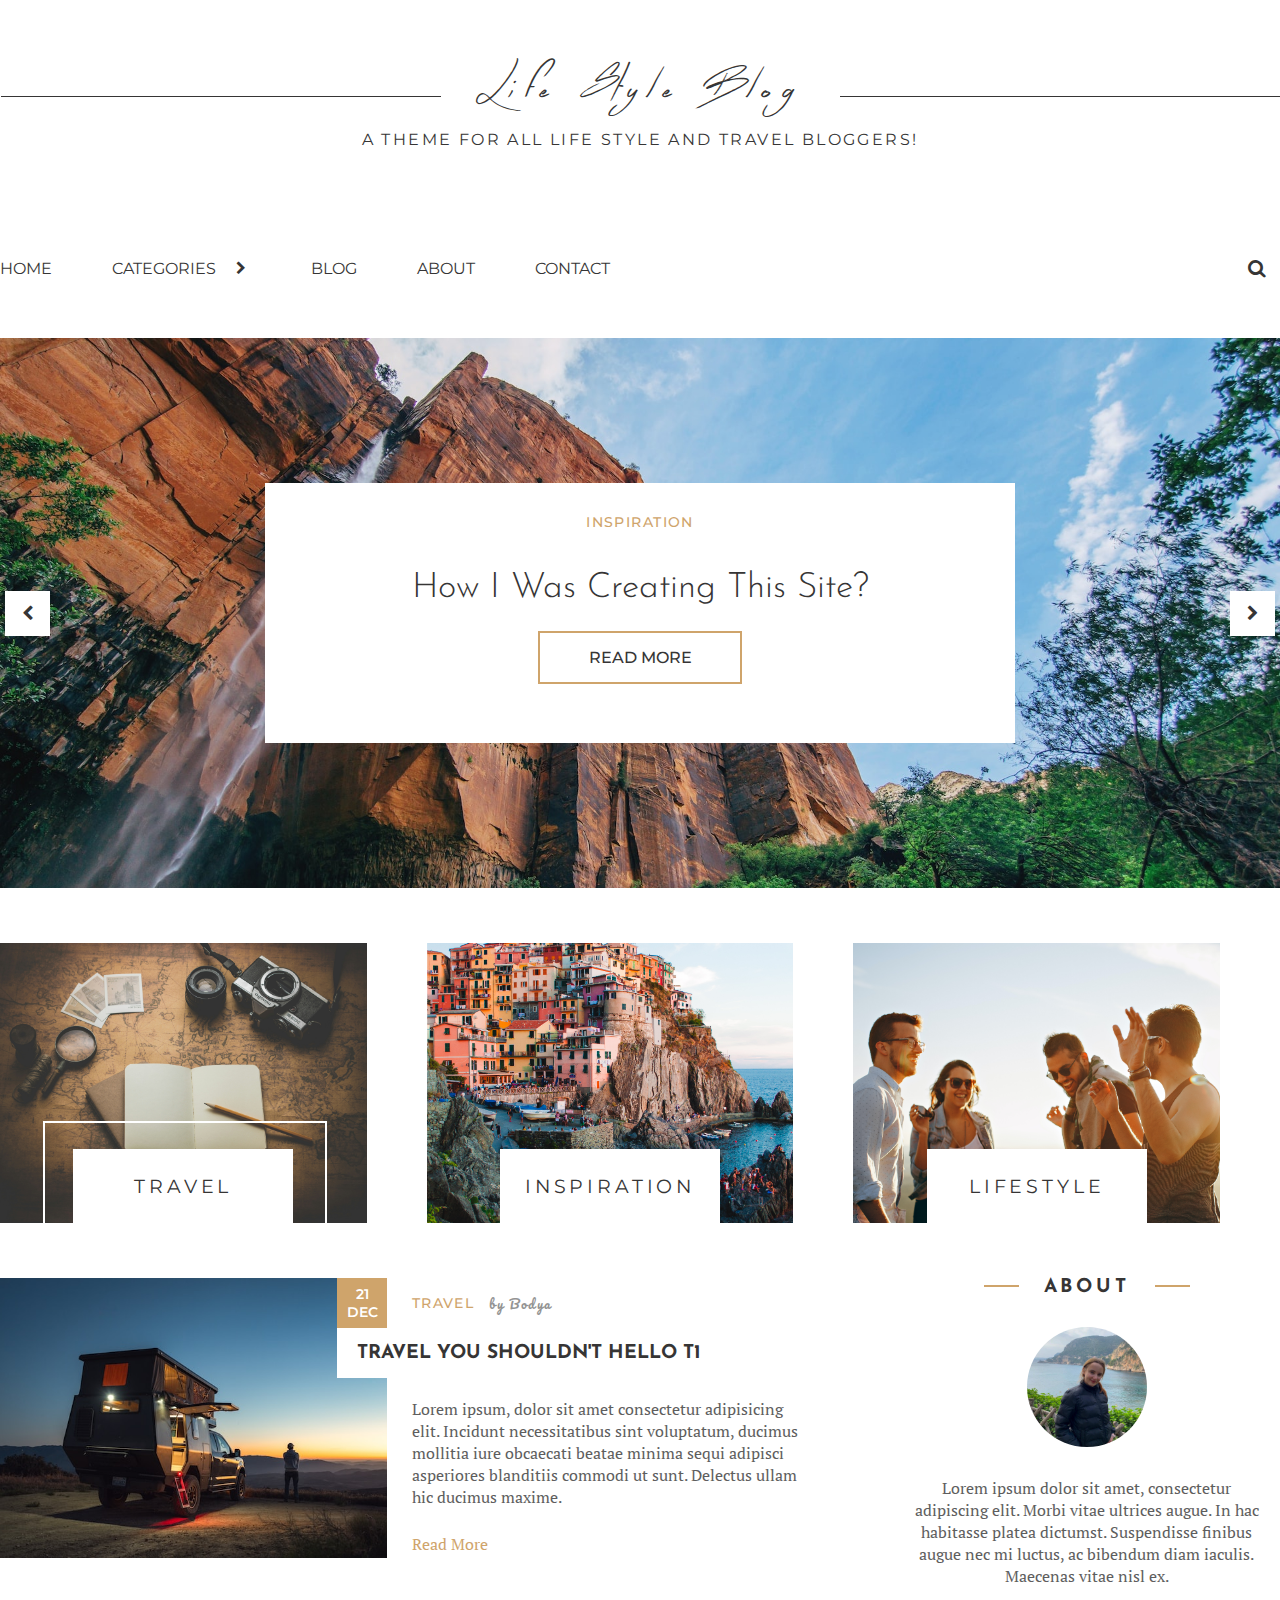
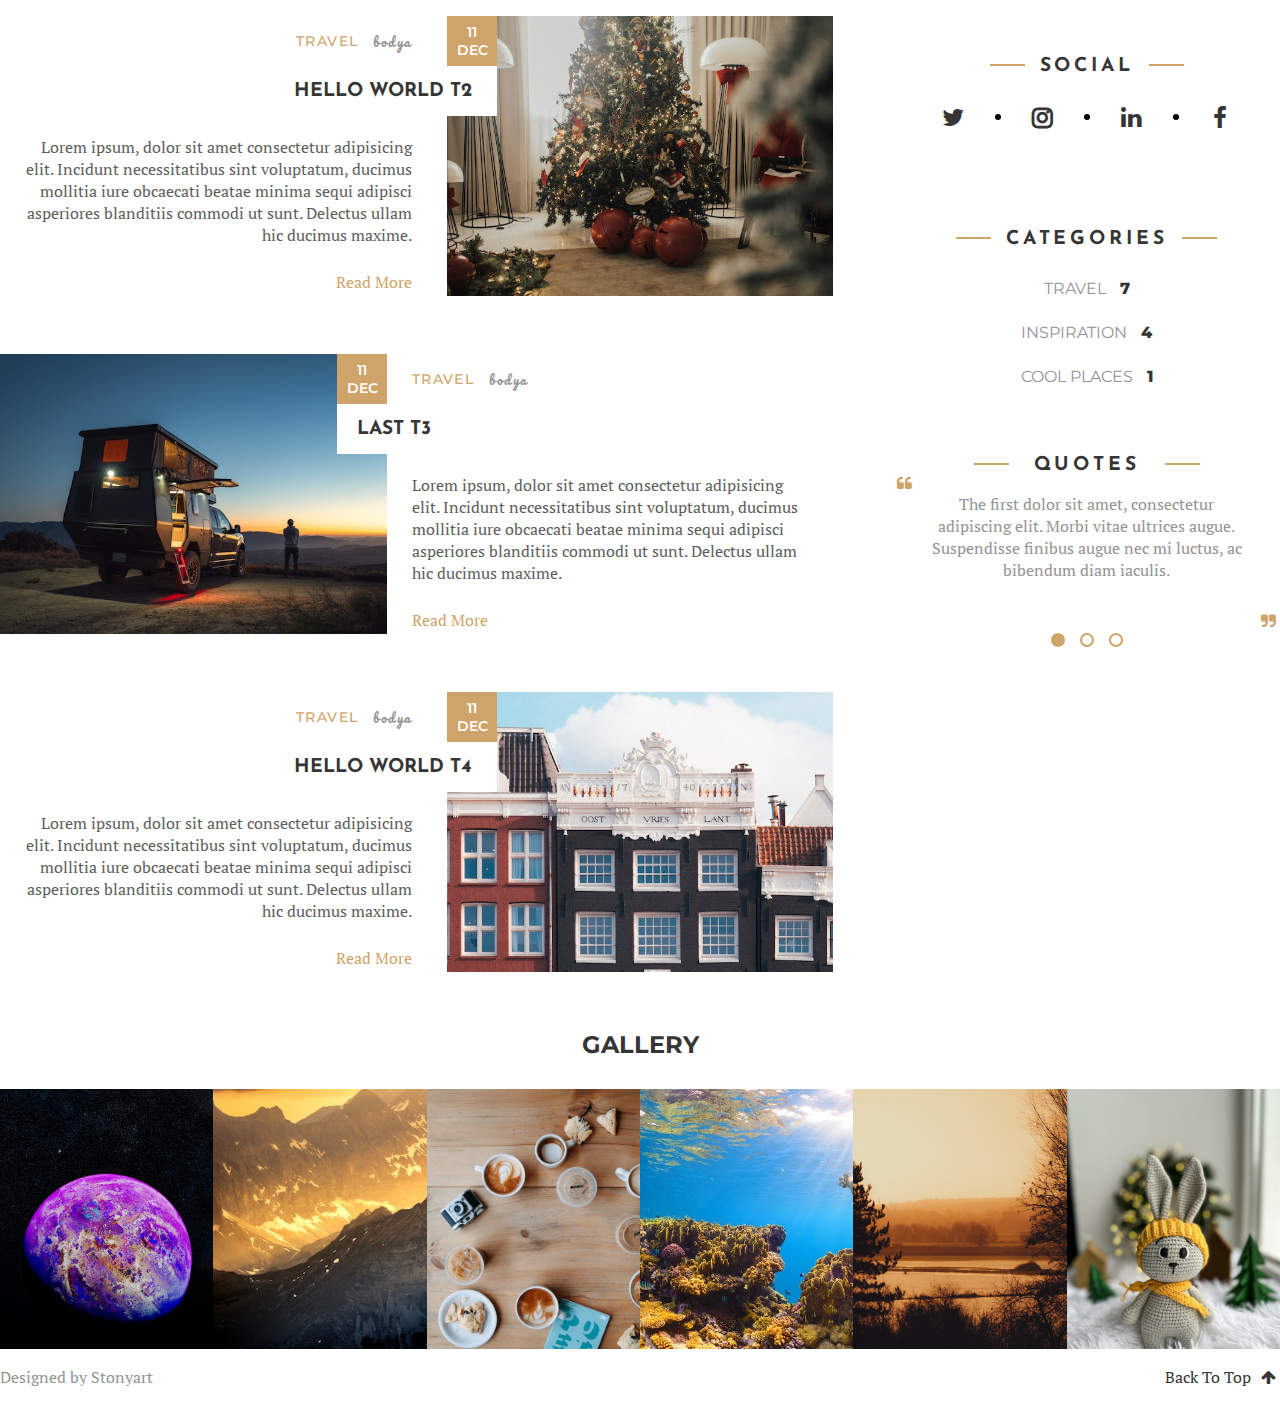
==== index.html @ efa5b069 "added pages" ====
<!DOCTYPE html>
<html lang="en" id="top">
<head>
    <meta charset="UTF-8">
    <meta name="viewport" content="width=device-width, initial-scale=1.0">
    <title>Home</title>
    <link rel="preconnect" href="https://fonts.googleapis.com">
    <link rel="preconnect" href="https://fonts.gstatic.com" crossorigin>
    <link href="https://fonts.googleapis.com/css2?family=Josefin+Sans&family=Montserrat:wght@500;600&family=PT+Serif&family=Pacifico&display=swap" rel="stylesheet">
    <link rel="stylesheet" href="./styles/fontello.css">
    <link rel="stylesheet" href="./styles/normalize.css">
    <link rel="stylesheet" href="./styles/elements/header.css">
    <link rel="stylesheet" href="./styles/elements/footer.css">
    <link rel="stylesheet" href="./styles/pages/home.css">
</head>
<body>
    <header class="header">
        <div class="categories_click-field" id="categories_click-field"></div>
        <div class="container">
            <h1 class="page-title" id="page-title"></h1>
            <span class="sub_title" id="sub_title"></span>
            <nav class="nav" id="nav">
                <div class="icon_search icon-search" id="icon_search"></div>
                <div class="search_wrapper" id="search_wrapper">
                    <div class="search_head">
                        <div class="icon_search icon-search"></div>
                        <input autocomplete="off" id="search_input" type="text" class="search_input">
                    </div>
                    <ul class="search_block" id="search_block"></ul>
                </div>
            </nav>
        </div>
    </header>
    <main class="main">
        <div class="container">
            <div class="slider">
                <div class="slider_wrapper">
                    <div class="slider_blur"></div>
                    <div class="slider_blur"></div>
                    <div id="slider_left-arrow" class="slider_left-arrow icon-left-open"></div>
                    <div id="slider_right-arrow" class="slider_right-arrow icon-right-open"></div>
                    <div class="slider_block-wrapper" id="slider_block-wrapper"></div>
                    <ul class="slider_list" id="slider_list"></ul>
                </div>
            </div>
            <ul class="categories_wrapper" id="categories_wrapper"></ul>
            <div class="content_wrapper">
                <ul class="posts" id="posts"></ul>
                <div class="side_block">
                    <div class="side_item">
                        <h2 class="side_title">
                            about
                        </h2>
                        <div class="side_about-image"></div>
                        <p class="side_about-text">
                            Lorem ipsum dolor sit amet, 
                            consectetur adipiscing elit. 
                            Morbi vitae ultrices augue. 
                            In hac habitasse platea 
                            dictumst. Suspendisse finibus 
                            augue nec mi luctus, ac 
                            bibendum diam iaculis. 
                            Maecenas vitae nisl ex.
                        </p>
                    </div>
                    <div class="side_item">
                        <h2 class="side_title">Social</h2>
                        <ul class="social_list">
                            <li class="social_list-item">
                                <a class="icon-twitter" href="#"></a>
                            </li>
                            <li class="social_list-item">
                                <a class="icon-instagram" href="#"></a>
                            </li>
                            <li class="social_list-item">
                                <a class="icon-linkedin" href="#"></a>
                            </li>
                            <li  class="social_list-item">
                                <a class="icon-facebook" href="#"></a>
                            </li>
                        </ul>
                    </div>
                    <div class="side_item">
                        <h2 class="side_title">Categories</h2>
                        <ul class="categories_list" id="categories_list"></ul>
                    </div>
                    <div class="side_item" id="side_item-quote">
                        <h2 class="side_title">
                            Quotes
                        </h2>
                        <div class="side_quote-icon icon-quote-left"></div>
                        <div class="quote_wrapper">
                            <ul class="quote_list" id="quote_list"></ul>
                        </div>
                        <div class="side_quote-icon icon-quote-right"></div>
                        <ul class="side_quote-list" id="side_quote-list"></ul>
                    </div>
                </div>
            </div>
        </div>
        <h2 class="gallery_title">Gallery</h2>
        <ul class="gallery" id="gallery"></ul>
    </main>
    <footer class="footer">
        <div class="copyright">Designed by Stonyart</div>
        <a href="#top" class="scroll_up">
            Back to top 
            <div class="icon-up-big"></div>
        </a>
    </footer>
    <script src="content/posts.js"></script>
    <script src="content/configuration.js"></script>
    <script src="scripts/elements/header.js"></script>
    <script src="scripts/elements/categories.js"></script>
    <script src="scripts/pages/home.js"></script>
</body>
</html>
---- styles/fontello.css ----
@font-face {
  font-family: 'fontello';
  src: url('../fonts/font/fontello.eot?80288224');
  src: url('../fonts/font/fontello.eot?80288224#iefix') format('embedded-opentype'),
       url('../fonts/font/fontello.woff2?80288224') format('woff2'),
       url('../fonts/font/fontello.woff?80288224') format('woff'),
       url('../fonts/font/fontello.ttf?80288224') format('truetype'),
       url('../fonts/font/fontello.svg?80288224#fontello') format('svg');
  font-weight: normal;
  font-style: normal;
}

[class^="icon-"]:before, [class*=" icon-"]:before {
  font-family: "fontello";
  font-style: normal;
  font-weight: normal;
  display: inline-block;
  text-decoration: inherit;
  width: 1em;
  margin-right: .2em;
  text-align: center;
  font-variant: normal;
  text-transform: none;
  line-height: 1em;
  margin-left: .2em;
  -webkit-font-smoothing: antialiased;
  -moz-osx-font-smoothing: grayscale;
}

.icon-search:before { 
  content: '\e800'; 
  color: var(--main-color);
  font-size: 1.2rem;
} 

.icon-left-open:before { 
  content: '\e801'; 
  display: block;
} 

.icon-right-open:before { 
  content: '\e802'; 
  display: block;
} 

.icon-up-big:before { 
  content: '\e803'; 
  font-weight: 300;
  margin-left: 10px;
  color: var(--main-color);
} 

.icon-twitter:before, 
.icon-instagram:before,
.icon-facebook:before,
.icon-linkedin:before {
  font-size: 1.5rem;
  color: var(--main-color);
}

.icon-twitter:before { 
  content: '\f099'; 
} 

.icon-instagram:before { 
  content: '\f16d'; 
  font-weight: 800;
} 

.icon-facebook:before { 
  content: '\f09a'; 
} 

.icon-linkedin:before { 
  content: '\f0e1'; 
} 

.icon-quote-left:before { 
  content: '\f10d'; 
} 

.icon-quote-right:before { 
  content: '\f10e'; 
  float: inline-end;
}
---- styles/elements/header.css ----
@font-face {
    font-family: 'Early-bird';
    src: url(./../../fonts/early_bird.otf);
}

.header {
    margin-top: 55px;
}

.page-title {
    font-family: var(--head-font);
    font-weight: 200;
    font-size: 48px;
    text-align: center;
    letter-spacing: .2em;
    width: 100%;
}

.page-title::after, .page-title::before {
    content: '';
    max-width: 440px;
    width: 100%;
    height: 1px;
    background-color: var(--main-color);
    display: inline-block;
    margin-top: 15px;
}

.page-title::after {
    margin-left: 35px;
}

.page-title::before {
    margin-right: 35px;
}

.sub_title {
    display: block;
    font-family: var(--main-font);
    text-align: center;
    text-transform: uppercase;
    letter-spacing: .15em;
    margin: 20px auto;
}

.nav {
    display: flex;
    width: 100%;
    justify-content: space-between;
    margin-top: 100px;
    position: relative;
}

.nav_list {
    display: flex;
    max-width: 620px;
    width: 100%;
    color: var(--main-color);
    text-transform: uppercase;
    font-family: 'Montserrat', sans-serif;
    margin-left: -30px;
}

.nav_item {
    display: flex;
    align-items: center;
}

.nav_item a, .nav_item:nth-child(2) {
    padding: 10px 30px;
}

.nav_item:hover {
    cursor: pointer;
}

.icon_search {
    cursor: pointer;
    display: flex;
    align-items: center;
    font-size: 1.2rem;
    padding: 0 10px;
}

.nav {
    position: relative;
}

.nav_item {
    user-select: none;
}

.nav_categories-list {
    position: absolute;
    z-index: 1000;
    background-color: white;
    padding: 15px 0;
    text-align: center;
    top: 40px;
    left: 105px;
    -webkit-box-shadow: 0px 0px 8px 0px rgba(0,0,0,0.75);
    -moz-box-shadow: 0px 0px 8px 0px rgba(0,0,0,0.75);
    box-shadow: 0px 0px 8px 0px rgba(0,0,0,0.75);
    border-radius: 4px;
    display: none;
}

.nav_categories-list.active {
    display: block;
}

#categories_icon-right-open {
    transition: .3s;
    font-weight: 300;
    color: var(--main-color);
    font-size: .9rem;
}

#categories_icon-right-open.active {
    transform: rotate(90deg);
}

.categories_item {
    cursor: pointer;
    display: block;
    font-size: .95rem;
    transition: .3s;
}

.categories_item:hover {
    background-color: var(--gold-color);
}

.categories_item-link {
    padding: 15px 20px !important;
    display: block;
}

.categories_item:hover .categories_item-link {
    color: #fff;
}

#categories_link {
    display: flex;
    align-items: center;
}

#categories_link .icon-right-open {
    margin-left: 15px;
    display: block;
}

.categories_click-field {
    width: 100vw;
    height: 100vh;
    position: fixed;
    background-color: aliceblue;
    z-index: 1000;
    top: 0;
    left: 0;
    opacity: 0;
    display: none;
}

.categories_click-field.active {
    display: block;
}

.search_head {
    display: flex;
    width: 100%;
    justify-content: end;
    height: 39px;
    padding-bottom: 2px;
}

.search_input {
    margin: 0;
    padding: 0;
    border: 0;
    width: 0;
    border-radius: 4px;
    outline: none;
    font-size: 1.2rem;
    color: var(--main-color);
    font-size: 1rem;
    font-family: var(--main-font);
    transition: .5s ease;
}

.search_input {
    width: 100%;
}

.search_wrapper {
    position: absolute;
    top: 0;
    right: 0;
    z-index: 1000;
    width: 620px;
    background-color: #fff;
    box-shadow: 0 2px 4px rgba(0, 0, 0, 0.3);
    border-radius: 4px;
    display: none;
}

.search_wrapper.active {
    display: block;
}

.search_head {
    border-bottom: 1px solid var(--grey-color);
}

.search_block {
    background-color: #fff;
    width: 100%;
} 

.search_block.active {
    padding: 10px 40px;
    font-family: var(--main-font);
}

.search_header {
    display: flex;
    align-items: center;
    justify-content: space-between;
}

.search_header-wrapper {
    display: flex;
    align-items: center;
}

.search_author {
    font-size: .8rem;
    font-family: var(--pacifico-font);
    text-transform: none;
    color: var(--grey-color);
    margin-left: 15px;
}

.search_item {
    padding: 15px 40px 20px 40px;
    cursor: pointer;
    transition: .5s;
}

.search_item:hover {
    background-color: var(--gold-color);
}

.search_item:hover .search_category, 
.search_item:hover .search_data {
    color: #fff;
}

.search_category {
    text-transform: uppercase;
    color: var(--gold-color);
    font-family: var(--main-font);
    font-size: .9rem;
    transition: .5s;
} 

.search_title {
    display: flex;
    align-items: center;
    font-family: var(--josefin-font);
    text-transform: uppercase;
    font-size: 1.2rem;
    margin-top: 15px;
    padding: 0;
}

.search_data {
    color: var(--gold-color);
    font-family: var(--main-font);
    transition: .5s;
}
---- styles/elements/footer.css ----
.footer {
    max-width: 1280px;
    width: 100%;
    display: flex;
    justify-content: space-between;
    height: 55px;
    margin: 0 auto;
    align-items: center;
    font-weight: 500;
    color: var(--grey-color);
    font-family: var(--serif-font);
}

.scroll_up {
    text-transform: capitalize;
    user-select: none;
    cursor: pointer;
    display: flex;
}
---- styles/pages/home.css ----
.slider {
    margin-top: 50px;
    position: relative;
}

.slider_wrapper {
    height: 550px;
    position: relative;
}

.slider_left-arrow, .slider_right-arrow {
    display: flex;
    width: 45px;
    height: 45px;
    background-color: white;
    position: absolute;
    z-index: 100;
    justify-content: center;
    align-items: center;
    top: calc(50% - 22.5px);
    cursor: pointer;
}

.slider_left-arrow {
    left: calc((100vw - 1280px) / -2 + 5px);
}

.slider_right-arrow {
    right: calc((100vw - 1280px) / -2 + 5px)
}

.slider_block {
    max-width: 750px;
    width: 100%;
    height: 260px;
    position: absolute;
    z-index: 3;
    background-color: var(--white-color);
    top: calc(50% - 130px);
    left: calc(50% - 375px);
}

.slider_block-head {
    display: block;
    text-align: center;
    margin-top: 30px;
    font-family: var(--main-font);
    text-transform: uppercase;
    letter-spacing: .1em;
    font-size: .9rem;
    color: var(--gold-color);
    font-weight: 500;
}

.slider_block-text {
    font-family: var(--josefin-font);
    font-size: 2.2rem;
    max-width: 500px;
    text-align: center;
    margin: 40px auto 0;
    display: block;
    font-weight: 300;
    text-transform: capitalize;
}

.slider_block-read {
    display: block;
    padding: 15px 0;
    border: 2px solid var(--gold-color);
    max-width: 200px;
    text-align: center;
    text-transform: uppercase;
    font-family: var(--main-font);
    font-weight: 500;
    margin: 25px auto;
    transition: .3s;
    user-select: none;
}

.slider_block-read:hover {
    background-color: var(--gold-color);
    color: var(--white-color);
}

.slider_list {
    display: flex;
    position: absolute;
    top: 0;
    left: 0;
    transform-style: inherit;
}

.slider_item {
    width: 1280px;
    height: 550px;
    background-size: cover;
    background-position: center;
    background-repeat: no-repeat; 
    transition: background-image 1s ease;
    object-fit: cover; 
}

.categories_wrapper {
    width: 100%;
    display: flex;
    justify-content: space-between;
    margin-top: 55px;
    margin-left: -30px;
}

.categories_block {
    width: 100%;
    margin: 0 30px;
    display: block;
    height: 280px;
    background-size: cover;
    background-position: center;
    position: relative;
}

.categories_hover {
    height: 100px;
    width: 280px;
    border: 2px solid var(--white-color);
    position: absolute;
    bottom: -2px;
    left: calc(50% - 140px);
    opacity: 0;
    transition: .4s;
}

.categories_block.active .categories_hover {
    opacity: 1;
}

.categories_block:hover {
    cursor: pointer;
}

.categories_block:hover .categories_hover {
    opacity: 1;
}

.categories_text {
    display: flex;
    padding: 25px 0;
    width: 220px;
    justify-content: center;
    background-color: var(--white-color);
    position: absolute;
    bottom: 0;
    left: calc(50% - 110px);
    font-size: 1.2rem;
    font-family: var(--main-font);
    text-transform: uppercase;
    letter-spacing: .2em;
    user-select: none;
}

.content_wrapper {
    display: flex;
    justify-content: space-between;
}

.posts {
    max-width: 833.34px;
    width: 100%;;
}

.side_block {
    max-width: 386.67px;
    width: 100%;
}

.side_block {
    margin-top: 55px;
}

.side_item {
    padding-bottom: 70px;
}

.side_title {
    font-family: var(--josefin-font);
    text-transform: uppercase;
    font-size: 1.2rem;
    text-align: center;
    letter-spacing: .2em;
    width: 100%;
}

.side_title::after, .side_title::before {
    content: '';
    max-width: 35px;
    width: 100%;
    height: 2px;
    background-color: var(--gold-color);
    display: inline-block; 
    margin-bottom: 5px;
}

.side_title::after {
    margin-left: 15px;
}

.side_title::before {
    margin-right: 15px;
}

.side_about-image {
    width: 120px;
    height: 120px;
    display: block;
    margin: 30px auto;
    border-radius: 50%;
    background-image: url(./../../content/images/about-portret.jpg);
    background-size: cover;
}

.side_about-text {
    max-width: 350px;
    text-align: center;
    margin: 0 auto;
    margin-top: 20px;
    color: var(--grey-dark-color);
    font-family: var(--serif-font);
}

.social_list {
    display: flex;
    max-width: 300px;
    justify-content: space-between;
    align-self: center;
    margin: 30px auto;
    align-items: center;
}

.social_list-item {
    border-radius: 20%;
    display: block;
    align-items: center;
}

.social-icon {
    max-width: 25px;
    max-height: 25px;
}

.social_list-item a {
    height: 100%;
}

.social_list-item::after {
    content: '';
    display: inline-block;
    width: 6px;
    height: 6px;
    background-color: black;
    border-radius: 50%;
    margin-bottom: 6px;
    margin-left: 21px;
}

.social_list-item:last-child::after {
    content: '';
    display: none;
}

.categories_list {
    margin-top: 30px;
    text-align: center;
}

.categories_list-item {
    font-family: var(--main-font);
    margin-top: 25px;
    user-select: none;
}

.categories_list-link {
    color: var(--grey-color);
    text-transform: uppercase;
}

.categories_count {
    color: var(--main-color);
    font-weight: 800;
    margin-left: 10px;
}

.quote_wrapper {
    position: relative;
    width: 100%;
    height: 120px;
    max-width: 310px;
    margin: 0 auto;
    overflow: hidden;
}

.quote_list {
    display: flex;
    position: absolute;
    top: 0;
    left: 0;
    transition: .4s;
}

.quote_list-item {
    width: 310px;
    text-align: center;
    font-family: var(--serif-font);
    color: var(--grey-color);
}

.side_quote-icon {
    color: var(--gold-color);
}

.side_quote-list {
    display: flex;
    margin-top: 20px;
    margin: 20px auto 0;
    justify-content: center;
    width: 100%;
}

.side_quote-item {
    width: 10px;
    height: 10px;
    border-radius: 50%;
    border: 2px solid var(--gold-color);
    transition: .3s;
    margin-left: 15px;
}

.side_quote-item:first-child {
    margin-left: 0;
}

.side_quote-item:hover {
    background-color: var(--gold-color);
    cursor: pointer;
}

.quote_active {
    background-color: var(--gold-color);
}

.gallery_title {
    font-family: var(--main-font);
    color: var(--main-color);
    text-align: center;
    font-size: 1.5rem;
    text-transform: uppercase;
    margin-top: 55px;
}

.gallery {
    margin-top: 30px;
    width: 100vw;
    height: 260px;
    background-color: black;
    display: flex;
    justify-content: space-between;
}

.gallery_item {
    width: 100%;
    background-size: cover;
}

.post {
    max-width: 100%;
    display: flex;
    margin-top: 55px;
}

.post_img {
    height: 280px;
    width: 100%;
    max-width: 386.67px;
    background-size: cover;
    background-position: center;
    margin-right: 25px;
}

.post_data {
    width: 30px;
    height: 50px;
    background-color: var(--gold-color);
    color: var(--white-color);
    font-family: var(--main-font);
    text-align: center;
    margin-left: auto;
    display: flex;
    align-items: center;
    text-transform: uppercase;
    font-size: .9rem;
    user-select: none;
    padding: 0 10px;
    font-weight: 600;
}

.post_white {
    width: 50px;
    height: 50px;
    margin-left: auto;
    background-color: var(--white-color);
}

.post_content {
    display: flex;
    flex-direction: column;
}

.post-reversed .post_content {
    justify-content: flex-end;
}


.post_title {
    height: 50px;
    display: flex;
    align-items: center;
    font-family: var(--main-font);
    text-transform: uppercase;
    letter-spacing: .1em;
    font-size: .9rem;
    color: var(--gold-color);
    font-weight: 500;
}

.post_by {
    font-size: .8rem;
    font-family: var(--pacifico-font);
    text-transform: none;
    color: var(--grey-color);
    margin-left: 15px;
}

.post_head {
    height: 50px;
    display: flex;
    align-items: center;
    font-family: var(--josefin-font);
    text-transform: uppercase;
    font-size: 1.2rem;
    margin-left: -55px;
}

.post_text {
    max-width: 400px;
    margin-top: 20px;
    color: var(--grey-dark-color);
    font-family: var(--serif-font);
}

.post_read-more {
    font-family: var(--serif-font);
    display: block;
    color: var(--gold-color);
    max-width: 76px;
    text-transform: capitalize;
    transition: .3s;
    user-select: none;
    margin-top: 25px;
}

.post_read-more_line {
    width: 100%;
    height: 1px;
    background-color: var(--gold-color);
    display: block;
    margin-top: 5px;
    width: 1px;
    transition: .3s;
    margin-left: 38px;
    opacity: 0;
}

.post_read-more:hover .post_read-more_line {
    transform: scale(76, 1);
    opacity: 1;
}

.post_reversed {
    display: flex;
    justify-content: flex-end;
}

.post_reversed .post_img {
    margin-right: 0;
    margin-left: 35px;
}

.post_reversed .post_data, .post_reversed .post_white {
    margin-left: 0;
}

.post_reversed .post_title, .post_reversed .post_read-more {
    margin-left: auto;
}

.post_reversed .post_head {
    margin-left: auto;
    margin-right: -60px;
    z-index: 3;
}

.post_reversed .post_text {
    text-align: right;
}

.posts_sort {
    display: flex;
    font-family: var(--main-font);
    text-transform: uppercase;
    margin-top: 55px;
    width: 100%;
}

.posts_sort-item {
    width: 100%;
    border: 1px solid var(--gold-color);
    padding: 15px;
    margin-left: -1px;
    display: flex;
    justify-content: center;
    user-select: none;
    cursor: pointer;
    transition: .5s;
}

.posts_sort-item:hover {
    background-color: var(--gold-color);
    color: var(--white-color);
}
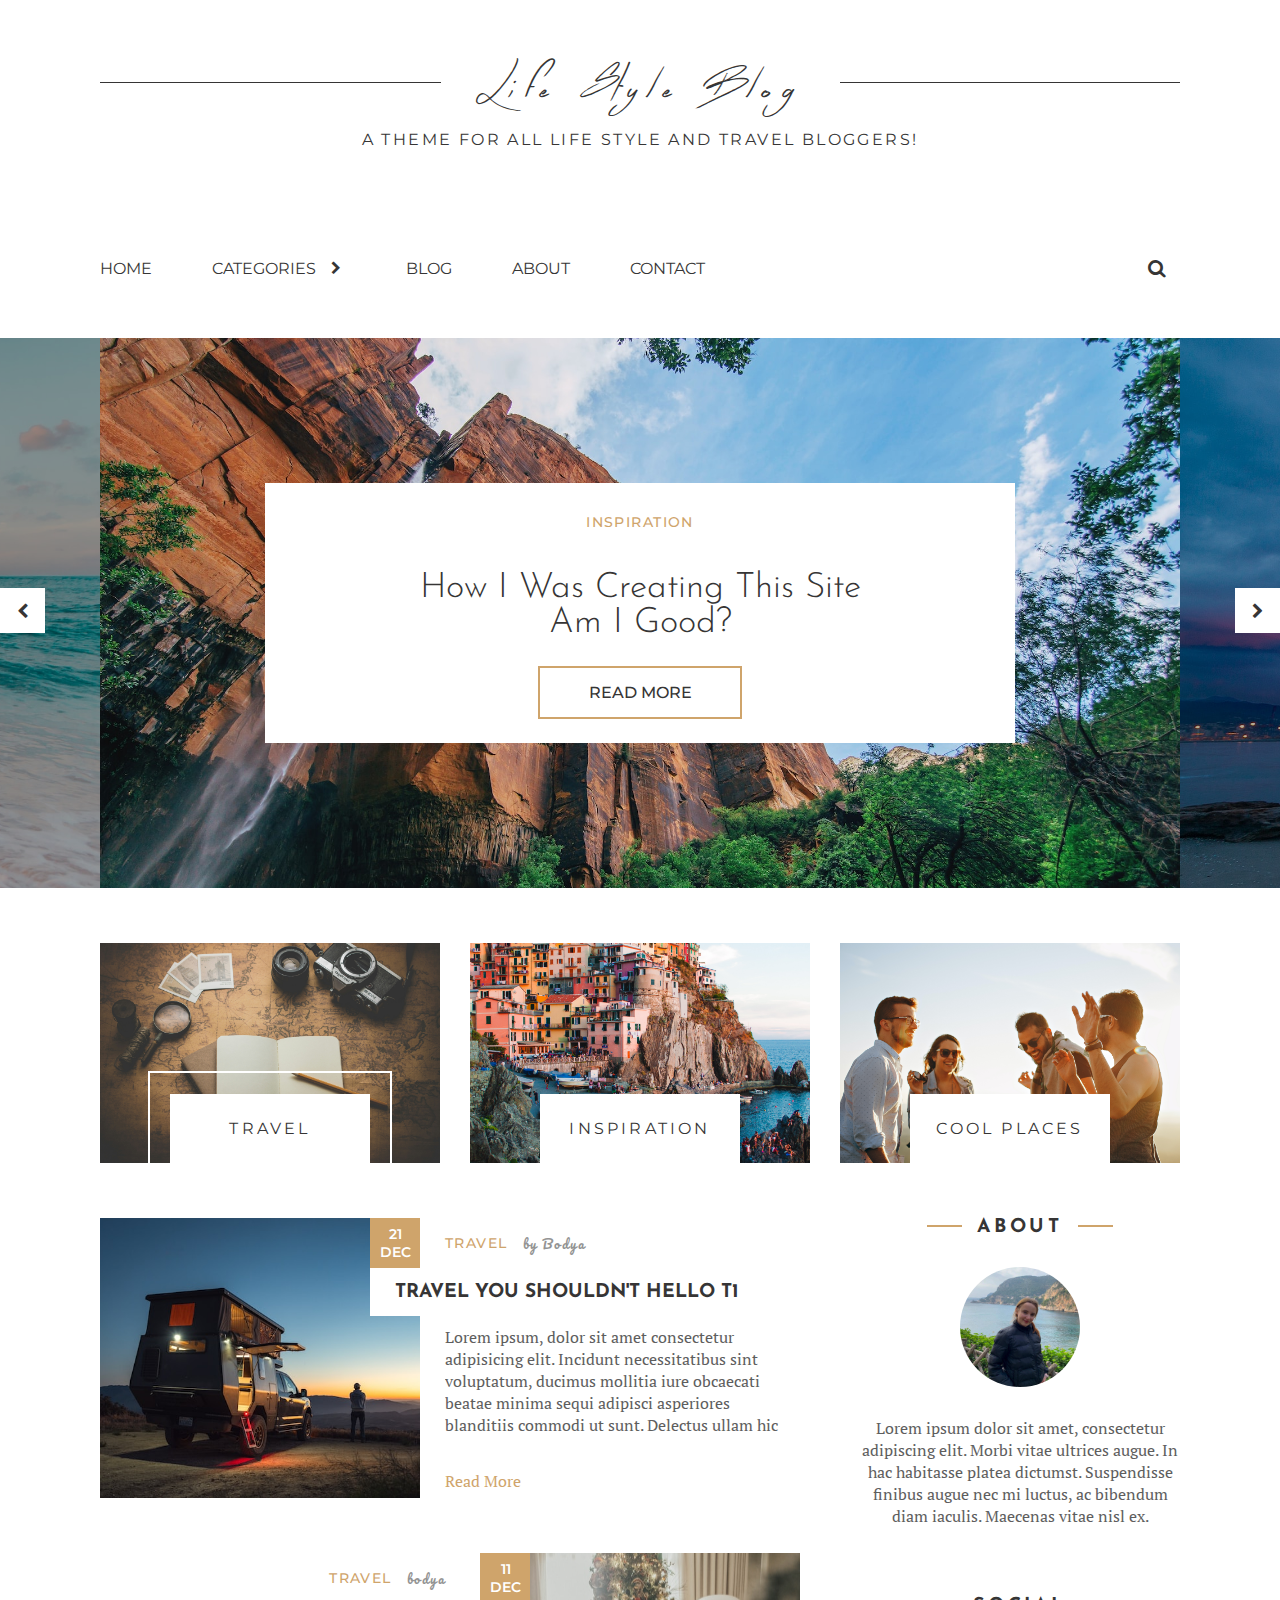
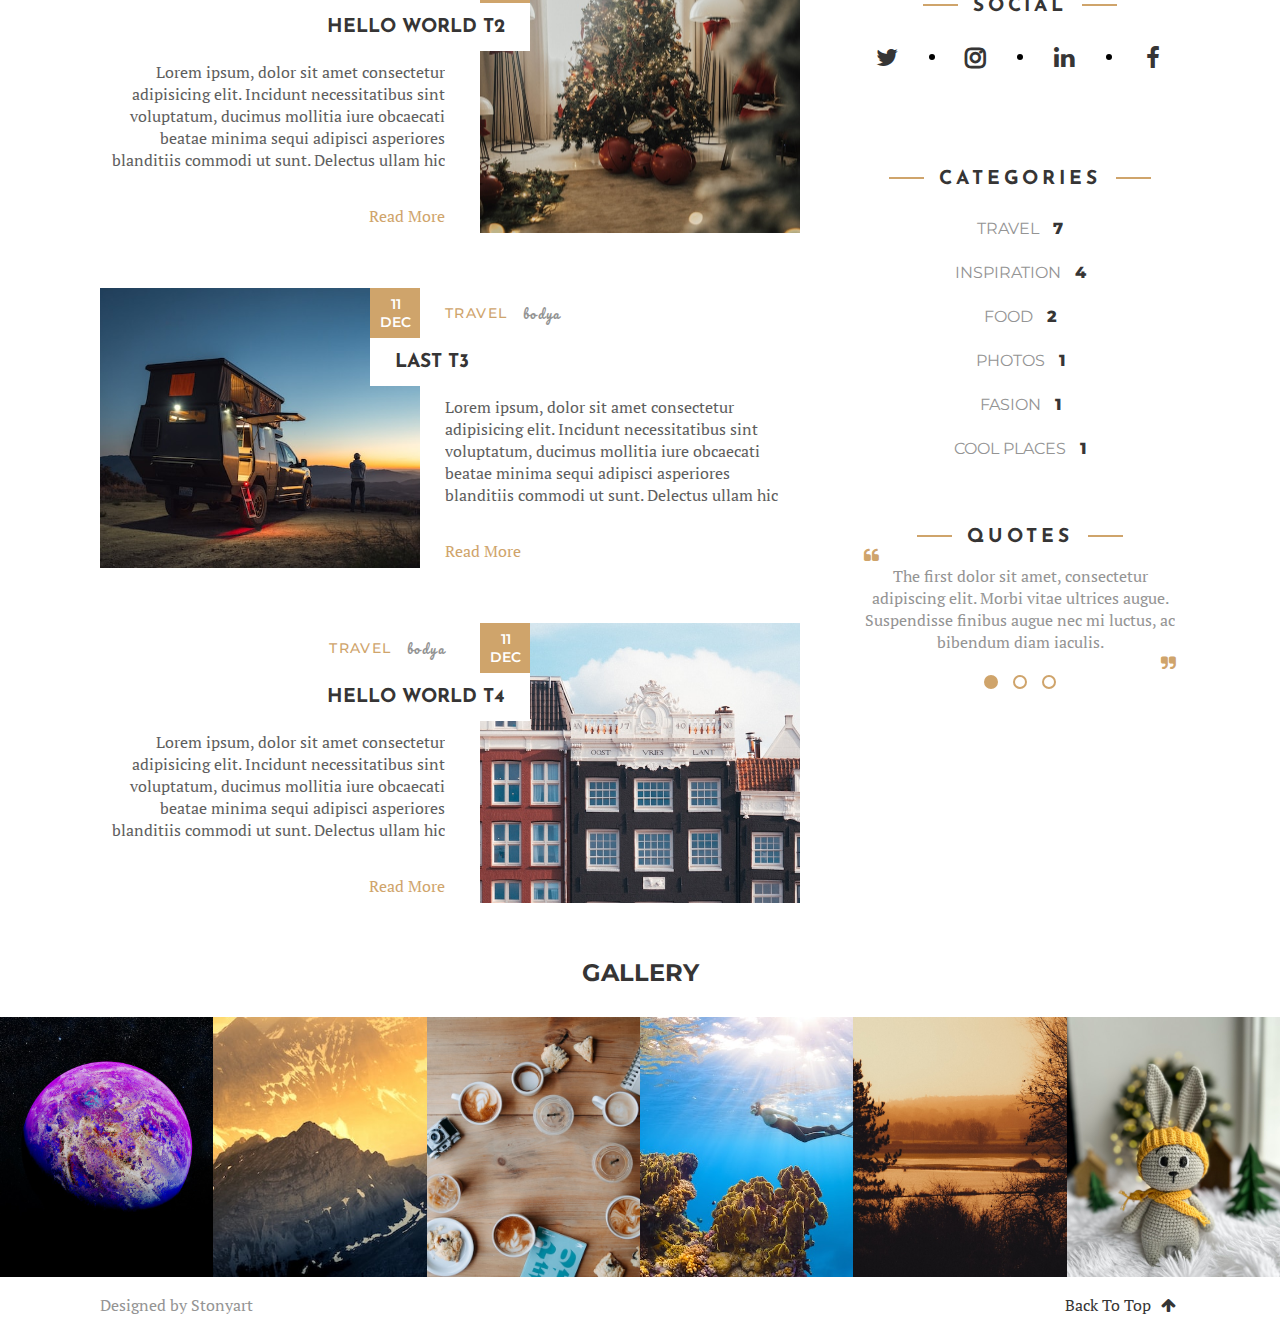
==== commit bebac093: "adaptation" ====
--- a/index.html
+++ b/index.html
@@ -9,104 +9,150 @@
     <link href="https://fonts.googleapis.com/css2?family=Josefin+Sans&family=Montserrat:wght@500;600&family=PT+Serif&family=Pacifico&display=swap" rel="stylesheet">
     <link rel="stylesheet" href="./styles/fontello.css">
     <link rel="stylesheet" href="./styles/normalize.css">
+    <link rel="stylesheet" href="./styles/style.css">
     <link rel="stylesheet" href="./styles/elements/header.css">
     <link rel="stylesheet" href="./styles/elements/footer.css">
     <link rel="stylesheet" href="./styles/pages/home.css">
+    <link rel="stylesheet" href="./styles/elements/responsive.css">
 </head>
 <body>
+    <div class="categories_click-field" id="categories_click-field"></div>
     <header class="header">
-        <div class="categories_click-field" id="categories_click-field"></div>
         <div class="container">
             <h1 class="page-title" id="page-title"></h1>
             <span class="sub_title" id="sub_title"></span>
-            <nav class="nav" id="nav">
-                <div class="icon_search icon-search" id="icon_search"></div>
-                <div class="search_wrapper" id="search_wrapper">
-                    <div class="search_head">
-                        <div class="icon_search icon-search"></div>
-                        <input autocomplete="off" id="search_input" type="text" class="search_input">
+            <nav class="nav">
+                <ul class="nav_categories-list" id="nav_categories-list"></ul>
+                <div class="nav_block" id="nav">
+                    <div class="search_container">
+                        <div class="icon_search icon-search" id="icon_search"></div>
+                        <div class="search_wrapper" id="search_wrapper">
+                            <div class="search_head">
+                                <div class="icon_search icon-search"></div>
+                                <input autocomplete="off" id="search_input" type="text" class="search_input">
+                            </div>
+                            <ul class="search_block" id="search_block"></ul>
+                        </div>
                     </div>
-                    <ul class="search_block" id="search_block"></ul>
+                </div>
+                <div class="burger_popup" id="burger_popup">
+                    <div class="burger_button" id="burger_button">
+                        <div class="line"></div>
+                        <div class="line"></div>
+                        <div class="line"></div>
+                    </div>
+                    <div class="burger_menu" id="burger_menu">
+                        <div class="container">
+                            <div class="burger_cross" id="burger_cross">
+                                <div class="cross-line"></div>
+                                <div class="cross-line"></div>
+                            </div>
+                            <div class="search_wrapper-burger" id="search_wrapper-burger">
+                                <div class="search_head">
+                                    <div class="icon_search icon-search"></div>
+                                    <input autocomplete="off" id="search_input-burger" type="text" class="search_input">
+                                </div>
+                                <ul class="search_block" id="search_block-burger"></ul>
+                            </div> 
+                            <div class="burger_nav" id="burger_nav"></div>
+                        </div>
+                    </div>
                 </div>
             </nav>
         </div>
     </header>
     <main class="main">
+        <div id="slider_left-arrow" class="slider_left-arrow icon-left-open"></div>
+        <div id="slider_right-arrow" class="slider_right-arrow icon-right-open"></div>
         <div class="container">
             <div class="slider">
                 <div class="slider_wrapper">
                     <div class="slider_blur"></div>
                     <div class="slider_blur"></div>
-                    <div id="slider_left-arrow" class="slider_left-arrow icon-left-open"></div>
-                    <div id="slider_right-arrow" class="slider_right-arrow icon-right-open"></div>
                     <div class="slider_block-wrapper" id="slider_block-wrapper"></div>
                     <ul class="slider_list" id="slider_list"></ul>
                 </div>
             </div>
             <ul class="categories_wrapper" id="categories_wrapper"></ul>
+            <div class="categories_element" id="categories_element">
+                <div class="categories_element-wrapper" id="categories_element-wrapper">
+                    <span class="categories_element-text" id="categories_element-text"></span>
+                    <div class="icon-right-open categories_element-icon-right-open" id="categories_element-icon-right-open"></div>
+                </div>
+                <ul class="categories_element-select" id="categories_element-select"></ul>
+            </div>
             <div class="content_wrapper">
                 <ul class="posts" id="posts"></ul>
                 <div class="side_block">
-                    <div class="side_item">
-                        <h2 class="side_title">
-                            about
-                        </h2>
-                        <div class="side_about-image"></div>
-                        <p class="side_about-text">
-                            Lorem ipsum dolor sit amet, 
-                            consectetur adipiscing elit. 
-                            Morbi vitae ultrices augue. 
-                            In hac habitasse platea 
-                            dictumst. Suspendisse finibus 
-                            augue nec mi luctus, ac 
-                            bibendum diam iaculis. 
-                            Maecenas vitae nisl ex.
-                        </p>
+                    <div class="side_left">
+                        <div class="side_item side_item-about">
+                            <h2 class="side_title">about</h2>
+                            <div class="side_wrapper">
+                                <div class="side_about-image"></div>
+                                <p class="side_about-text">
+                                    Lorem ipsum dolor sit amet, 
+                                    consectetur adipiscing elit. 
+                                    Morbi vitae ultrices augue. 
+                                    In hac habitasse platea 
+                                    dictumst. Suspendisse finibus 
+                                    augue nec mi luctus, ac 
+                                    bibendum diam iaculis. 
+                                    Maecenas vitae nisl ex.
+                                </p>
+                            </div>
+                        </div>
+                        <div class="side_item">
+                            <h2 class="side_title">Social</h2>
+                            <ul class="social_list">
+                                <li class="social_list-item">
+                                    <a class="icon-twitter" href="#"></a>
+                                </li>
+                                <li class="social_list-item">
+                                    <a class="icon-instagram" href="#"></a>
+                                </li>
+                                <li class="social_list-item">
+                                    <a class="icon-linkedin" href="#"></a>
+                                </li>
+                                <li  class="social_list-item">
+                                    <a class="icon-facebook" href="#"></a>
+                                </li>
+                            </ul>
+                        </div>
                     </div>
-                    <div class="side_item">
-                        <h2 class="side_title">Social</h2>
-                        <ul class="social_list">
-                            <li class="social_list-item">
-                                <a class="icon-twitter" href="#"></a>
-                            </li>
-                            <li class="social_list-item">
-                                <a class="icon-instagram" href="#"></a>
-                            </li>
-                            <li class="social_list-item">
-                                <a class="icon-linkedin" href="#"></a>
-                            </li>
-                            <li  class="social_list-item">
-                                <a class="icon-facebook" href="#"></a>
-                            </li>
-                        </ul>
-                    </div>
-                    <div class="side_item">
-                        <h2 class="side_title">Categories</h2>
-                        <ul class="categories_list" id="categories_list"></ul>
-                    </div>
-                    <div class="side_item" id="side_item-quote">
-                        <h2 class="side_title">
-                            Quotes
-                        </h2>
-                        <div class="side_quote-icon icon-quote-left"></div>
-                        <div class="quote_wrapper">
-                            <ul class="quote_list" id="quote_list"></ul>
+                    <div class="side_right">
+                        <div class="side_item">
+                            <h2 class="side_title">Categories</h2>
+                            <ul class="categories_list" id="categories_list"></ul>
                         </div>
-                        <div class="side_quote-icon icon-quote-right"></div>
-                        <ul class="side_quote-list" id="side_quote-list"></ul>
+                        <div class="side_item" id="side_item-quote">
+                            <h2 class="side_title">Quotes</h2>
+                            <div class="side_quote-icon icon-quote-left"></div>
+                            <div class="quote_wrapper">
+                                <ul class="quote_list" id="quote_list"></ul>
+                            </div>
+                            <div class="side_quote-icon icon-quote-right"></div>
+                            <ul class="side_quote-list" id="side_quote-list"></ul>
+                        </div>
                     </div>
                 </div>
             </div>
         </div>
         <h2 class="gallery_title">Gallery</h2>
         <ul class="gallery" id="gallery"></ul>
+        <div class="gallery_slider-wrapper">
+            <div class="slider_left-arrow icon-left-open" id="gallery_left-arrow"></div>
+            <div class="slider_right-arrow icon-right-open" id="gallery_right-arrow"></div>
+            <ul class="gallery_slider" id="gallery_slider"></ul>
+        </div>
     </main>
     <footer class="footer">
-        <div class="copyright">Designed by Stonyart</div>
-        <a href="#top" class="scroll_up">
-            Back to top 
-            <div class="icon-up-big"></div>
-        </a>
+        <div class="container">
+            <div class="copyright">Designed by Stonyart</div>
+            <a href="#top" class="scroll_up">
+                Back to top 
+                <div class="icon-up-big"></div>
+            </a>
+        </div>
     </footer>
     <script src="content/posts.js"></script>
     <script src="content/configuration.js"></script>
--- a/styles/style.css
+++ b/styles/style.css
@@ -0,0 +1,19 @@
+html {
+    --main-color: #363535;
+    --gold-color: #cfa46b;
+    --grey-color: #949494;
+    --grey-dark-color: #5e5e5e;
+    --white-color: #fff;
+    --head-font: 'Early-bird', sans-serif;
+    --main-font: 'Montserrat', sans-serif;
+    --josefin-font: 'Josefin Sans', sans-serif;
+    --pacifico-font: 'Pacifico', sans-serif;
+    --serif-font: 'PT Serif', serif;
+    font-size: 16px;
+    scroll-behavior: smooth;
+    overflow-x: hidden;
+}
+
+body {
+    overflow-x: hidden;
+}--- a/styles/elements/header.css
+++ b/styles/elements/header.css
@@ -14,16 +14,19 @@
     text-align: center;
     letter-spacing: .2em;
     width: 100%;
+    display: flex;
+    align-items: center;
+    white-space: nowrap;
+    /* margin: 0 auto; */
+    justify-content: center;
 }
 
 .page-title::after, .page-title::before {
     content: '';
-    max-width: 440px;
     width: 100%;
     height: 1px;
     background-color: var(--main-color);
-    display: inline-block;
-    margin-top: 15px;
+    display: block;
 }
 
 .page-title::after {
@@ -45,10 +48,16 @@
 
 .nav {
     display: flex;
-    width: 100%;
     justify-content: space-between;
     margin-top: 100px;
     position: relative;
+}
+
+.nav_block {
+    display: flex;
+    align-items: center;
+    justify-content: space-between;
+    width: 100%;
 }
 
 .nav_list {
@@ -92,31 +101,34 @@
 
 .nav_categories-list {
     position: absolute;
-    z-index: 1000;
+    z-index: 20;
     background-color: white;
     padding: 15px 0;
     text-align: center;
-    top: 40px;
-    left: 105px;
+    top: 50px;
+    left: 102px;
     -webkit-box-shadow: 0px 0px 8px 0px rgba(0,0,0,0.75);
     -moz-box-shadow: 0px 0px 8px 0px rgba(0,0,0,0.75);
     box-shadow: 0px 0px 8px 0px rgba(0,0,0,0.75);
     border-radius: 4px;
     display: none;
+    text-transform: uppercase;
+    font-family: var(--main-font);
 }
 
 .nav_categories-list.active {
     display: block;
 }
 
-#categories_icon-right-open {
+.categories_icon-right-open {
     transition: .3s;
     font-weight: 300;
     color: var(--main-color);
     font-size: .9rem;
-}
-
-#categories_icon-right-open.active {
+    margin-left: 10px;
+}
+
+.categories_icon-right-open.active {
     transform: rotate(90deg);
 }
 
@@ -155,7 +167,7 @@
     height: 100vh;
     position: fixed;
     background-color: aliceblue;
-    z-index: 1000;
+    z-index: 10;
     top: 0;
     left: 0;
     opacity: 0;
@@ -178,7 +190,6 @@
     margin: 0;
     padding: 0;
     border: 0;
-    width: 0;
     border-radius: 4px;
     outline: none;
     font-size: 1.2rem;
@@ -186,9 +197,7 @@
     font-size: 1rem;
     font-family: var(--main-font);
     transition: .5s ease;
-}
-
-.search_input {
+    display: block;
     width: 100%;
 }
 
@@ -196,7 +205,7 @@
     position: absolute;
     top: 0;
     right: 0;
-    z-index: 1000;
+    z-index: 10;
     width: 620px;
     background-color: #fff;
     box-shadow: 0 2px 4px rgba(0, 0, 0, 0.3);
@@ -218,7 +227,7 @@
 } 
 
 .search_block.active {
-    padding: 10px 40px;
+    padding: 20px 40px;
     font-family: var(--main-font);
 }
 
@@ -278,4 +287,125 @@
     color: var(--gold-color);
     font-family: var(--main-font);
     transition: .5s;
+}
+
+.nav_burger {
+    margin-left: auto;
+    display: none;
+}
+
+.burger_cross {
+    width: 40px;
+    height: 40px;
+}
+
+.burger_popup {
+    margin-left: auto;
+    display: none;
+}
+
+.burger_button {
+    margin-right: -11px;
+    cursor: pointer;
+    display: none;
+    border-radius: 50%;
+    width: 45px;
+    height: 45px;
+    flex-direction: column;
+    display: flex;
+    align-items: center;
+    justify-content: center;
+    transition: .2s ease;
+}
+
+.burger_button:hover {
+    background-color: var(--gold-color);
+}
+
+.line {
+    width: 23px;
+    border-radius: 25px;
+    height: 2px;
+    margin-top: 6px;
+    background-color: var(--main-color);
+    transition: .2s ease;
+}
+
+.line:nth-child(1) {
+    margin-top: 0;
+}
+
+.burger_button:hover .line {
+    background-color: #fff;
+}
+
+.burger_menu {
+    position: fixed;
+    top: 0;
+    left: 0;
+    width: 100vw;
+    height: 100vh;
+    background-color: #fff;
+    z-index: 9;
+    display: none;
+    overflow-y: auto;
+}
+
+.burger_menu.active {
+    display: block;
+}
+
+.burger_cross {
+    position: absolute;
+    top: 25px;
+    right: 25px;
+    cursor: pointer;
+    border-radius: 50%;
+    transition: .2s ease;
+}
+
+.burger_nav {
+    margin-top: 25px;
+}
+
+.burger_cross:hover {
+    background-color: var(--gold-color);
+}
+
+.burger_cross:hover .cross-line {
+    background-color: #fff;
+}
+
+.cross-line {
+    width: 30px;
+    height: 2px;
+    margin-left: 5px;
+    background-color: var(--main-color);
+    transition: .2s ease;
+}
+
+.cross-line:nth-child(1) {
+    transform: rotate(45deg);
+    margin-top: 20px;
+}
+
+.cross-line:nth-child(2) {
+    transform: rotate(-45deg);
+    margin-top: -2px;
+}
+
+.burger_menu > .container {
+    display: block;
+    margin-top: 100px;
+}
+
+.search_wrapper-burger {
+    margin-top: 20px;
+    position: relative;
+}
+
+#search_block-burger {
+    position: absolute;
+    top: 42px;
+    left: -1px;
 }--- a/styles/elements/footer.css
+++ b/styles/elements/footer.css
@@ -1,14 +1,18 @@
 .footer {
-    max-width: 1280px;
     width: 100%;
-    display: flex;
-    justify-content: space-between;
     height: 55px;
     margin: 0 auto;
     align-items: center;
     font-weight: 500;
     color: var(--grey-color);
     font-family: var(--serif-font);
+    display: flex;
+    align-items: center;
+}
+
+.footer .container {
+    display: flex;
+    justify-content: space-between;
 }
 
 .scroll_up {
--- a/styles/pages/home.css
+++ b/styles/pages/home.css
@@ -1,3 +1,7 @@
+.main {
+    position: relative;
+}
+
 .slider {
     margin-top: 50px;
     position: relative;
@@ -14,20 +18,16 @@
     height: 45px;
     background-color: white;
     position: absolute;
-    z-index: 100;
+    z-index: 8;
     justify-content: center;
     align-items: center;
-    top: calc(50% - 22.5px);
+    top: calc(275px - 25px);
     cursor: pointer;
 }
 
-.slider_left-arrow {
-    left: calc((100vw - 1280px) / -2 + 5px);
-}
-
 .slider_right-arrow {
-    right: calc((100vw - 1280px) / -2 + 5px)
-}
+    right: 0;
+} 
 
 .slider_block {
     max-width: 750px;
@@ -36,8 +36,9 @@
     position: absolute;
     z-index: 3;
     background-color: var(--white-color);
-    top: calc(50% - 130px);
-    left: calc(50% - 375px);
+    top: 50%;
+    left: 50%;
+    transform: translate(-50%, -50%);
 }
 
 .slider_block-head {
@@ -96,7 +97,9 @@
     background-size: cover;
     background-position: center;
     background-repeat: no-repeat; 
-    transition: background-image 1s ease;
+    -webkit-transition: background-image 1s ease; 
+    -moz-transition: background-image 1s ease;
+    -o-transition: background-image 1s ease;
     object-fit: cover; 
 }
 
@@ -105,17 +108,27 @@
     display: flex;
     justify-content: space-between;
     margin-top: 55px;
-    margin-left: -30px;
+    /* margin-left: -30px; */
 }
 
 .categories_block {
     width: 100%;
     margin: 0 30px;
-    display: block;
     height: 280px;
     background-size: cover;
     background-position: center;
     position: relative;
+    display: flex;
+    align-items: end;
+    justify-content: center;
+}
+
+.categories_block:nth-child(1) {
+    margin-left: 0;
+}
+
+.categories_block:nth-child(3) {
+    margin-right: 0;
 }
 
 .categories_hover {
@@ -124,7 +137,8 @@
     border: 2px solid var(--white-color);
     position: absolute;
     bottom: -2px;
-    left: calc(50% - 140px);
+    left: 50%;
+    transform: translate(-50%, 0);
     opacity: 0;
     transition: .4s;
 }
@@ -147,9 +161,6 @@
     width: 220px;
     justify-content: center;
     background-color: var(--white-color);
-    position: absolute;
-    bottom: 0;
-    left: calc(50% - 110px);
     font-size: 1.2rem;
     font-family: var(--main-font);
     text-transform: uppercase;
@@ -174,6 +185,10 @@
 
 .side_block {
     margin-top: 55px;
+}
+
+.side_left, .side_right {
+    margin: 0 auto;
 }
 
 .side_item {
@@ -367,6 +382,7 @@
 .gallery_item {
     width: 100%;
     background-size: cover;
+    background-position: center;
 }
 
 .post {
@@ -401,13 +417,6 @@
     font-weight: 600;
 }
 
-.post_white {
-    width: 50px;
-    height: 50px;
-    margin-left: auto;
-    background-color: var(--white-color);
-}
-
 .post_content {
     display: flex;
     flex-direction: column;
@@ -416,7 +425,6 @@
 .post-reversed .post_content {
     justify-content: flex-end;
 }
-
 
 .post_title {
     height: 50px;
@@ -439,13 +447,16 @@
 }
 
 .post_head {
-    height: 50px;
     display: flex;
     align-items: center;
     font-family: var(--josefin-font);
     text-transform: uppercase;
     font-size: 1.2rem;
-    margin-left: -55px;
+    margin-left: -75px;
+    padding: 13px 25px 10px;
+    line-height: 1.3;
+    background-color: #fff;
+    padding-left: 25px;
 }
 
 .post_text {
@@ -463,7 +474,7 @@
     text-transform: capitalize;
     transition: .3s;
     user-select: none;
-    margin-top: 25px;
+    margin-top: auto;
 }
 
 .post_read-more_line {
@@ -503,8 +514,9 @@
 
 .post_reversed .post_head {
     margin-left: auto;
-    margin-right: -60px;
+    margin-right: -85px;
     z-index: 3;
+    text-align: end;
 }
 
 .post_reversed .post_text {
@@ -536,6 +548,110 @@
     color: var(--white-color);
 }
 
-
-
-
+.gallery_slider-wrapper {
+    width: 100vw;
+    height: 260px;
+    position: relative;
+    margin-top: 30px;
+    display: none;
+}
+
+.gallery_slider {
+    display: flex;
+    position: absolute;
+    top: 0;
+    left: 0;
+    transition: .3s ease;
+}
+
+.gallery_slider-item {
+    height: 260px;
+    background-position: center;
+    background-size: cover;
+}
+
+#gallery_left-arrow, 
+#gallery_right-arrow {
+    top: 105px;
+}
+
+.categories_element {
+    width: 100%;
+    height: 180px;
+    background-size: cover;
+    background-position: center;
+    position: relative;
+    cursor: pointer;
+    background-image: url(./../../content/images/categories/travel.jpg);
+    margin-top: 55px;
+    display: none;
+}
+
+.categories_element-wrapper {
+    position: absolute;
+    bottom: 0;
+    left: 50%;
+    transform: translate(-50%, 0);
+    background-color: #fff;
+    text-align: center;
+    display: flex;
+    align-items: center;
+    justify-content: center;
+    border: 0;
+    width: 240px;
+    margin-right: 20px;
+    cursor: pointer;
+    height: 70px;
+    text-transform: uppercase;
+    letter-spacing: .2em;
+    font-family: var(--main-font);
+    user-select: none;
+}
+
+.categories_element-icon-right-open {
+    font-size: .8rem;
+    margin-left: 10px;
+}
+
+.categories_element-select {
+    position: absolute;
+    bottom: -143px;
+    z-index: 0;
+    display: none;
+    left: 50%;
+    transform: translate(-50%, 0);
+    width: 240px;
+    background-color: #fff;
+    z-index: 15;
+}
+
+.categories_element-option {
+    width: 100%;
+    height: 70px;
+    border: 1px solid var(--grey-color);
+    margin-top: -1px;
+    display: flex;
+    align-items: center;
+    justify-content: center;
+    letter-spacing: .2em;
+    font-family: var(--main-font);
+    text-transform: uppercase;
+    transition: .3s;
+}
+
+.categories_element-option:hover {
+    background-color: var(--gold-color);
+    color: #fff;
+}
+
+.categories_element-option:first-child {
+    margin-top: 0;
+}
+
+.categories_element-icon-right-open {
+    transition: .3s;
+}
+
+.categories_element-icon-right-open.active {
+    transform: rotate(90deg);
+}--- a/styles/elements/responsive.css
+++ b/styles/elements/responsive.css
@@ -0,0 +1,363 @@
+@media (max-width: 1400px) {
+    .container {
+        max-width: 1080px;
+    }
+    .slider_item {
+        max-width: 1080px;
+    }
+    .categories_block {
+        height: 220px;
+        margin: 0 15px;
+    }
+    .categories_text {
+        max-width: 200px;
+        font-size: 1rem;
+    }
+    .categories_hover {
+        max-width: 240px;
+        height: 90px;
+    }
+    .search_wrapper {
+        width: 1080px;
+    }
+    .post {
+        max-width: 700px;
+    }
+    #posts_wrapper > .post {
+        max-width: 100%;
+    }
+    .quote_wrapper {
+        height: 90px;
+    }
+    .post_text {
+        overflow-x: auto;
+        height: 110px;
+        margin-top: 10px;
+    }
+    .side_block {
+        max-width: 320px;
+    }
+    .post_img {
+        max-width: 320px;
+    }
+}
+
+@media (max-width: 1240px) {
+    .container {
+        max-width: 880px;
+    }
+    .slider_item {
+        max-width: 880px;
+    }
+    .search_wrapper {
+        width: 880px;
+    }
+    .content_wrapper {
+        display: block;
+    }
+    .post {
+        max-width: 100%;
+    }
+    .side_block {
+        display: flex;
+        max-width: 100%;
+        justify-content: space-between;
+    }
+    .side_left, .side_right {
+        max-width: 400px;
+        width: 100%;
+    }
+    .post_img {
+        max-width: 386.67px;
+        width: 100%;
+    }
+    .nav {
+        margin-top: 60px;
+    }
+    .header {
+        margin-top: 40px;
+    }
+    .page-title {
+        font-size: 42px;
+    }
+    #gallery {
+        display: none;
+    }
+    .gallery_slider-wrapper {
+        display: block;
+    }
+}
+
+
+@media (max-width: 1020px) {
+    .container {
+        max-width: 780px;
+    }
+    .slider_item {
+        max-width: 780px;
+    }
+    .search_wrapper {
+        width: 780px;
+    }
+    .slider_wrapper {
+        max-height: 400px;
+    }
+    .slider_item {
+        max-height: 400px;
+    }
+    .slider_left-arrow, .slider_right-arrow {
+        top: 175px;
+    }
+    .slider_block {
+        max-width: 600px;
+        height: 240px;
+    }
+    .slider_block-text {
+        font-size: 1.8rem;
+    }
+    .slider_block-read {
+        max-width: 160px;
+        padding: 10px 0;
+        font-size: .8rem;
+    }
+    .gallery_title {
+        margin-top: 0;
+    }
+    .post_img {
+        max-width: 340px;
+    }
+    .categories_hover {
+        max-width: 220px;
+        height: 80px;
+    }
+    .slider {
+        margin-top: 30px;
+    }
+    .nav {
+        margin-top: 40px;
+    }
+}
+
+@media (max-width: 920px) {
+    .container {
+        max-width: 670px;
+    }
+    .slider_item {
+        max-width: 670px;
+    }
+    .search_wrapper {
+        width: 670px;
+    }
+    #nav {
+        display: none;
+    }
+    .burger_popup {
+        display: block;
+    }
+    .slider {
+        margin-top: 15px;
+    }
+    .nav {
+        margin-top: 20px;
+    }
+    .slider_block {
+        max-width: 530px;
+        height: 220px;
+    }
+    .slider_block-read {
+        margin-top: 15px;
+    }
+    .slider_block-text {
+        margin-top: 25px;
+    }
+    .slider_item {
+        max-height: 320px;
+    }
+    .slider_wrapper {
+        max-height: 320px;
+    }
+    .slider_left-arrow, .slider_right-arrow {
+        top: 145px;
+    }
+    .post_img {
+        max-width: 290px;
+    }
+    .post_text {
+        max-width: 700px;
+    }
+    .side_block {
+        display: flex;
+        flex-direction: column;
+        justify-content: center;
+    }
+    .categories_text {
+        max-width: 175px;
+    }
+    .categories_hover {
+        max-width: 188px;
+        height: 75px;
+    }
+    .nav_item a {
+        padding: 10px 38px;
+    }
+    .nav_categories-list {
+        left: 120px;
+        top: 57px;
+    }
+}
+
+@media (max-width: 800px) {
+    .container {
+        max-width: 600px;
+    }
+    .slider_item {
+        max-width: 600px;
+    }
+    .search_wrapper {
+        width: 600px;
+    }
+    .categories_block {
+        height: 180px;
+    }
+    .categories_hover {
+        max-width: 168px;
+        height: 72px;
+    }
+    .categories_text {
+        max-width: 160px;
+        font-size: .9rem;
+    }
+    .slider_left-arrow, 
+    .slider_right-arrow {
+        width: 40px;
+        height: 40px;
+        font-size: .9rem;
+        top: 147.5px;
+    }
+    .post_img {
+        height: 240px;
+    }
+    .post_head {
+        font-size: 1rem;
+    }
+    .post_text  {
+        height: 88px;
+    }
+    .side_title {
+        font-size: 1rem;
+    }
+    .nav_item a {
+        padding: 10px 28px;
+    }
+    .nav_categories-list {
+        left: 102px;
+        top: 57px;
+    }
+}
+
+@media (max-width: 700px) {
+    .container {
+        max-width: 500px;
+    }
+    .slider_item {
+        max-width: 500px;
+    }
+    .search_wrapper {
+        width: 500px;
+    }
+    .slider_block {
+        max-width: 400px;
+        max-height: 180px;
+        padding: 0 30px;
+    }
+    .slider_block-text {
+        font-size: 1.4rem;
+        margin-top: 15px;
+    }
+    .slider_block-head {
+        margin-top: 25px;
+    }
+    #categories_wrapper {
+        display: none;
+    }
+    .categories_element {
+        display: block;
+    }
+    .post_img {
+        height: 200px;
+    }
+    .post_text {
+        height: 45px;
+    }
+    .nav_list {
+        display: block;
+    }
+    .nav_item a, .nav_item:nth-child(2) {
+        padding: 20px 28px;
+        justify-content: center;
+        text-align: center;
+        margin: 0 auto;
+    }
+    .nav_item:nth-child(2) {
+        margin-right: -30px;
+    }
+    .nav_categories-list {
+        left: 152px;
+        top: 107px;
+    }
+    .post {
+        margin-top: 30px;
+    }
+    .categories_element {
+        margin-top: 30px;
+        height: 160px;
+    }
+    .side_block {
+        margin-top: 50px;
+    }
+    .side_item {
+        padding-bottom: 40px;
+    }
+    .gallery_title {
+        font-size: 1.3rem;
+        margin-top: 15px;
+    }
+}
+
+@media (max-width: 600px) {
+    .container {
+        max-width: 460px;
+    }
+    .slider_item {
+        max-width: 460px;
+    }
+    .search_wrapper {
+        width: 460px;
+    }
+    .post_text {
+        max-width: 500px;
+    }
+    #slider_left-arrow, 
+    #slider_right-arrow {
+        display: none;
+    }
+    .nav_categories-list {
+        left: 135px;
+    }
+}
+
+@media (max-width: 520px) {
+    .container {
+        max-width: 420px;
+    }
+    .slider_item {
+        max-width: 420px;
+    }
+    .search_wrapper {
+        width: 420px;
+    }
+}
+
+@media (max-width: 480px) {
+    
+}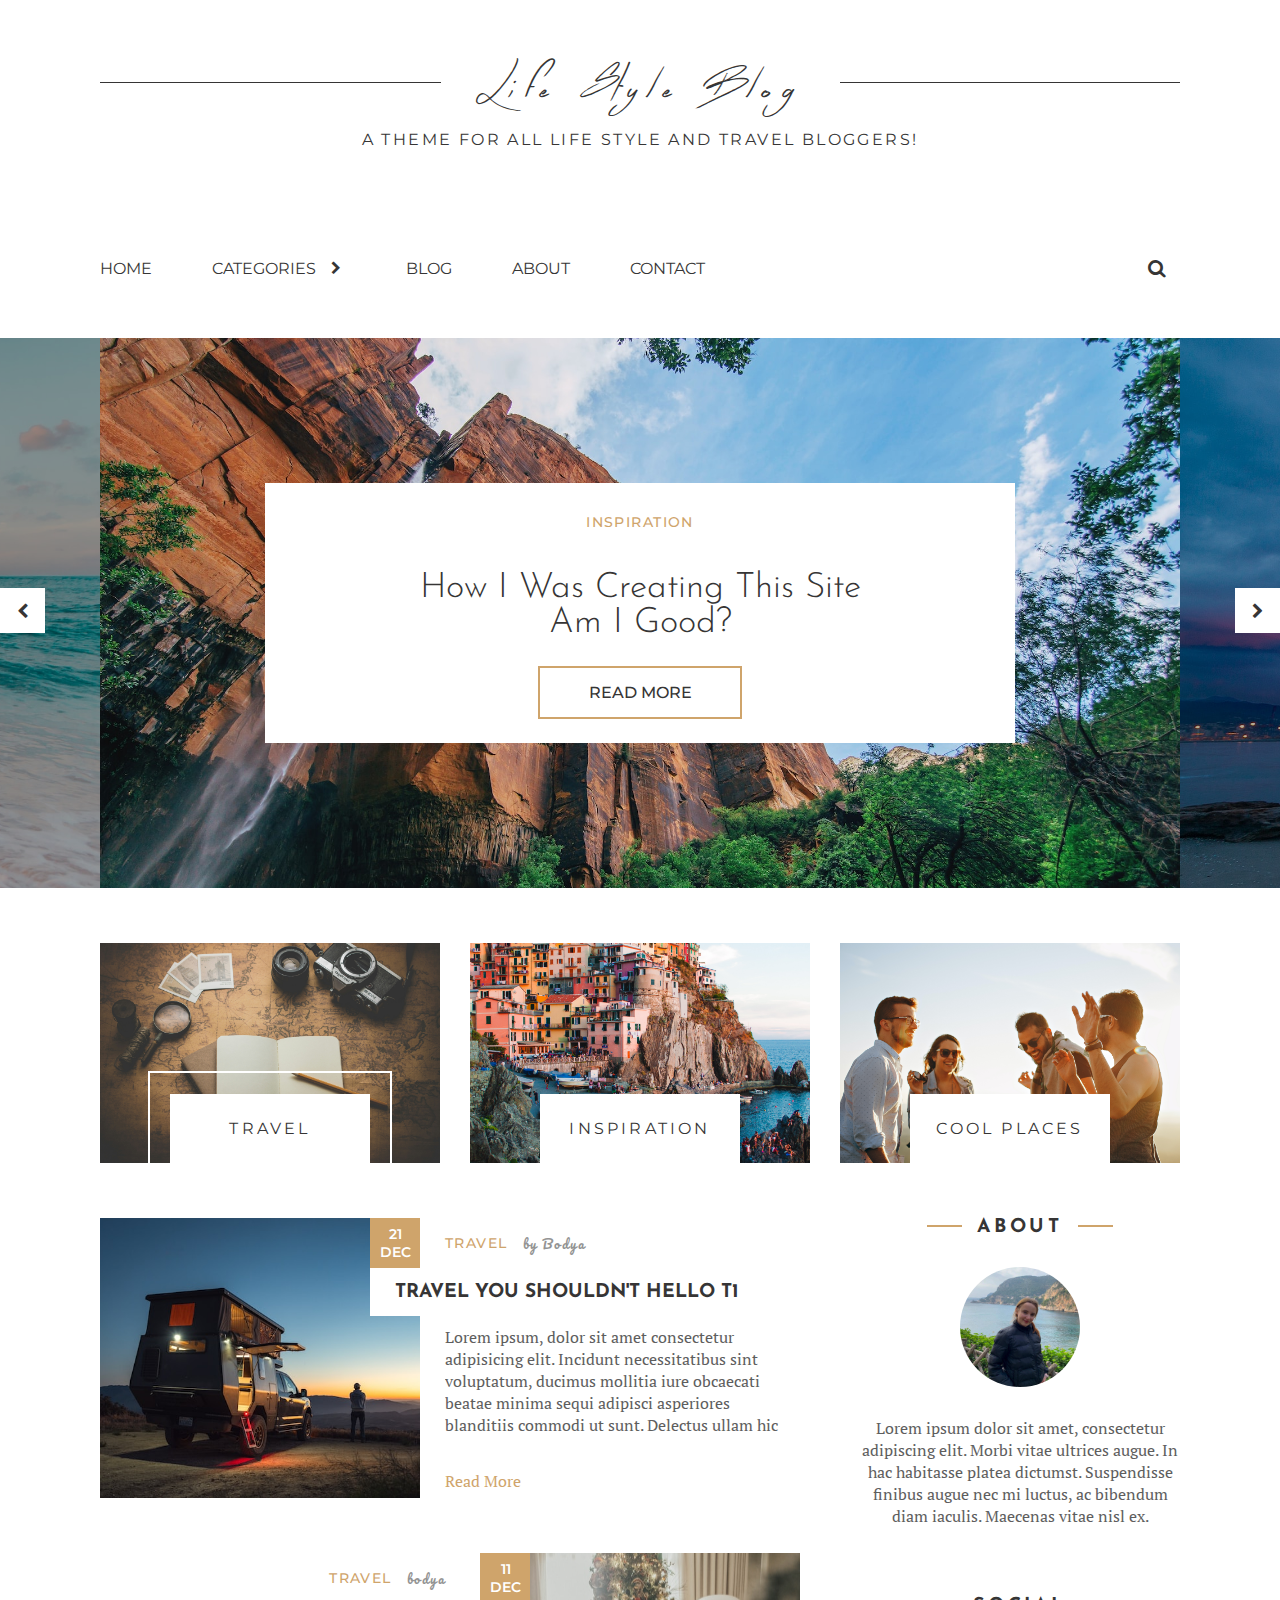
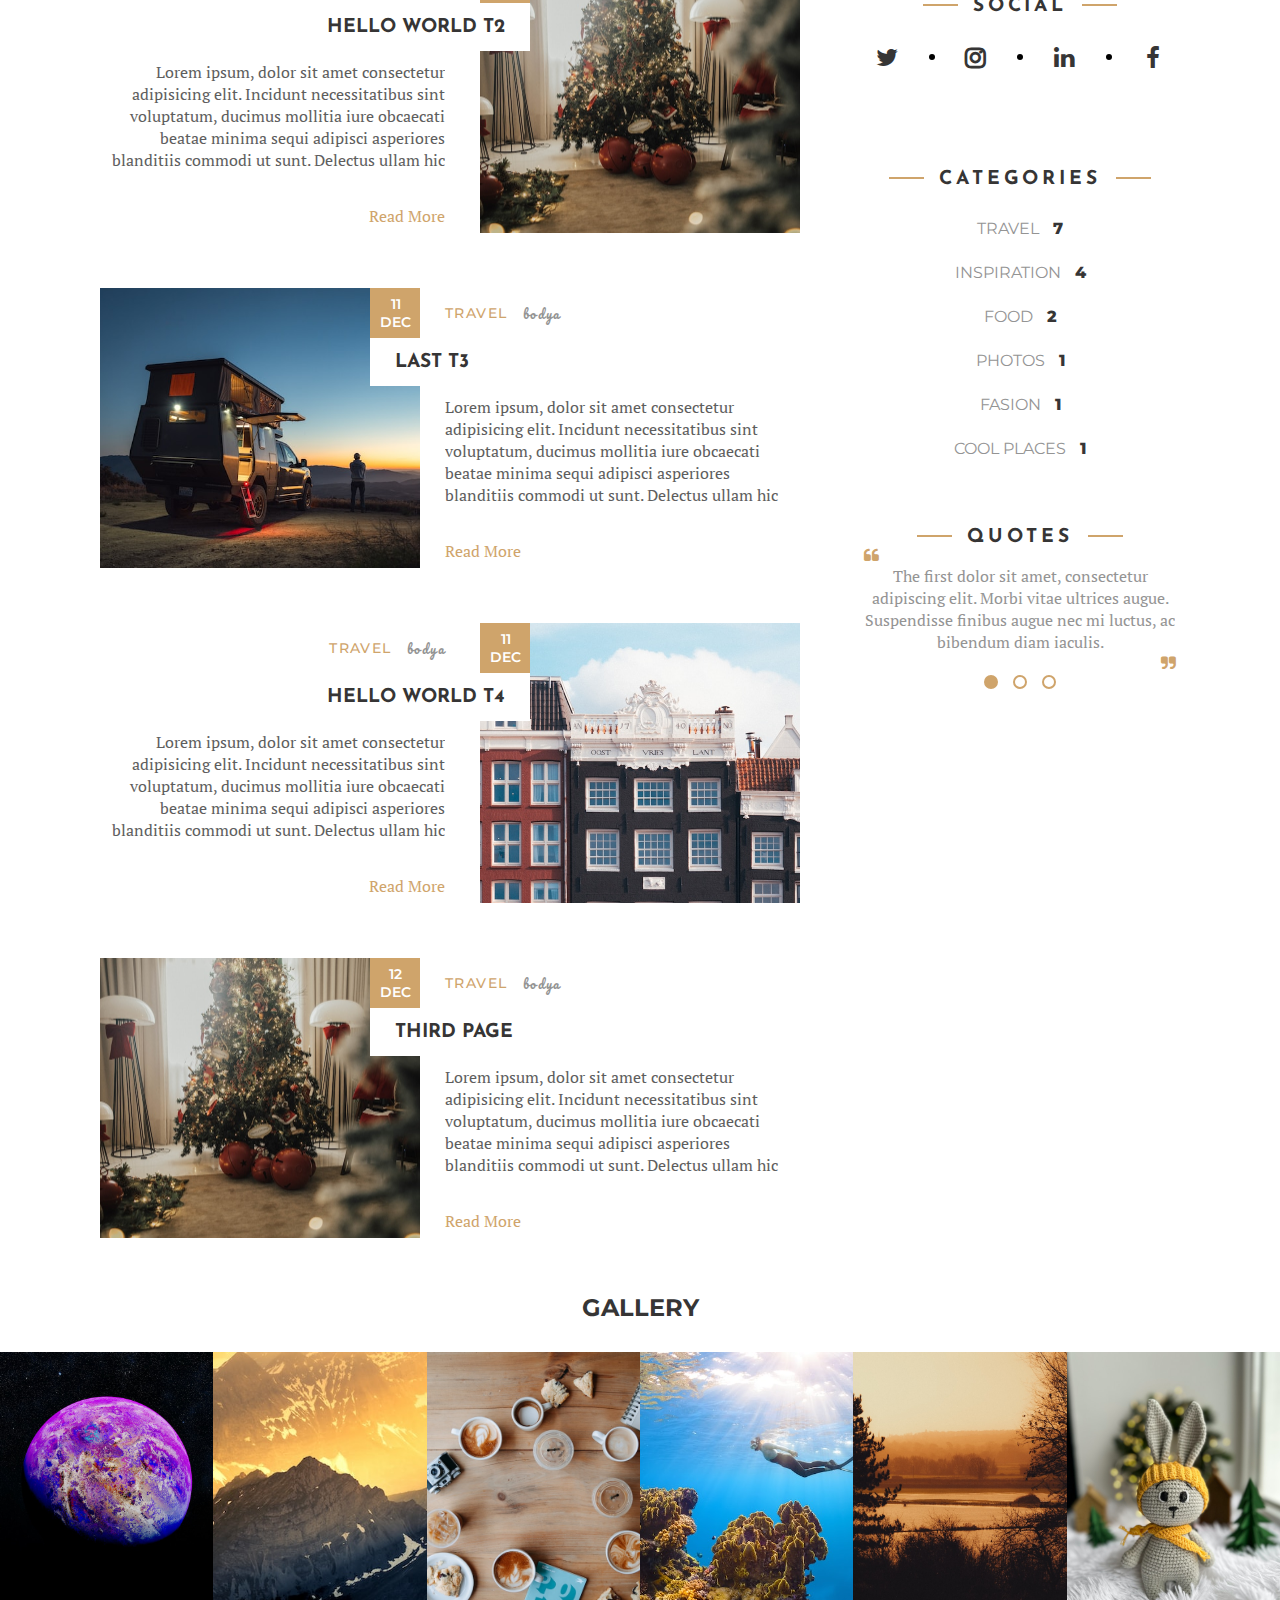
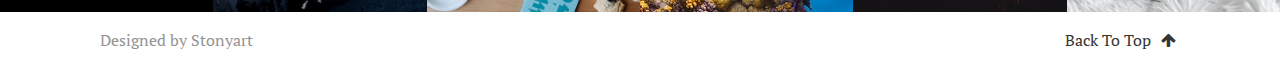
==== commit dfa128d7: "header added to all pages" ====
--- a/index.html
+++ b/index.html
@@ -1,5 +1,5 @@
 <!DOCTYPE html>
-<html lang="en" id="top">
+<html lang="en">
 <head>
     <meta charset="UTF-8">
     <meta name="viewport" content="width=device-width, initial-scale=1.0">
@@ -16,14 +16,14 @@
     <link rel="stylesheet" href="./styles/elements/responsive.css">
 </head>
 <body>
-    <div class="categories_click-field" id="categories_click-field"></div>
+    <div class="click-field"></div>
     <header class="header">
         <div class="container">
             <h1 class="page-title" id="page-title"></h1>
             <span class="sub_title" id="sub_title"></span>
             <nav class="nav">
-                <ul class="nav_categories-list" id="nav_categories-list"></ul>
                 <div class="nav_block" id="nav">
+                    <ul class="nav_categories-list"></ul>
                     <div class="search_container">
                         <div class="icon_search icon-search" id="icon_search"></div>
                         <div class="search_wrapper" id="search_wrapper">
@@ -54,7 +54,10 @@
                                 </div>
                                 <ul class="search_block" id="search_block-burger"></ul>
                             </div> 
-                            <div class="burger_nav" id="burger_nav"></div>
+                            <div class="burger_nav" id="burger_nav">
+                                <div class="click-field"></div>
+                                <ul class="nav_categories-list"></ul>
+                            </div>
                         </div>
                     </div>
                 </div>
@@ -148,7 +151,7 @@
     <footer class="footer">
         <div class="container">
             <div class="copyright">Designed by Stonyart</div>
-            <a href="#top" class="scroll_up">
+            <a href="#" class="scroll_up">
                 Back to top 
                 <div class="icon-up-big"></div>
             </a>
--- a/styles/elements/header.css
+++ b/styles/elements/header.css
@@ -58,6 +58,7 @@
     align-items: center;
     justify-content: space-between;
     width: 100%;
+    position: relative;
 }
 
 .nav_list {
@@ -105,8 +106,8 @@
     background-color: white;
     padding: 15px 0;
     text-align: center;
+    left: 102px;
     top: 50px;
-    left: 102px;
     -webkit-box-shadow: 0px 0px 8px 0px rgba(0,0,0,0.75);
     -moz-box-shadow: 0px 0px 8px 0px rgba(0,0,0,0.75);
     box-shadow: 0px 0px 8px 0px rgba(0,0,0,0.75);
@@ -159,22 +160,6 @@
 
 #categories_link .icon-right-open {
     margin-left: 15px;
-    display: block;
-}
-
-.categories_click-field {
-    width: 100vw;
-    height: 100vh;
-    position: fixed;
-    background-color: aliceblue;
-    z-index: 10;
-    top: 0;
-    left: 0;
-    opacity: 0;
-    display: none;
-}
-
-.categories_click-field.active {
     display: block;
 }
 
@@ -366,6 +351,7 @@
 
 .burger_nav {
     margin-top: 25px;
+    position: relative;
 }
 
 .burger_cross:hover {
@@ -408,4 +394,22 @@
     position: absolute;
     top: 42px;
     left: -1px;
+    z-index: 10;
+}
+
+
+.click-field {
+    width: 100vw;
+    height: 100vh;
+    position: fixed;
+    background-color: aliceblue;
+    z-index: 10;
+    top: 0;
+    left: 0;
+    opacity: 0;
+    display: none;
+}
+
+.click-field.active {
+    display: block;
 }--- a/styles/pages/home.css
+++ b/styles/pages/home.css
@@ -654,4 +654,9 @@
 
 .categories_element-icon-right-open.active {
     transform: rotate(90deg);
+}
+
+.post_block-read {
+    display: none;
+    margin: 0;
 }--- a/styles/elements/responsive.css
+++ b/styles/elements/responsive.css
@@ -202,7 +202,6 @@
     }
     .nav_categories-list {
         left: 120px;
-        top: 57px;
     }
 }
 
@@ -251,7 +250,6 @@
     }
     .nav_categories-list {
         left: 102px;
-        top: 57px;
     }
 }
 
@@ -284,7 +282,7 @@
         display: block;
     }
     .post_img {
-        height: 200px;
+        height: 170px;
     }
     .post_text {
         height: 45px;
@@ -298,12 +296,10 @@
         text-align: center;
         margin: 0 auto;
     }
-    .nav_item:nth-child(2) {
-        margin-right: -30px;
-    }
     .nav_categories-list {
-        left: 152px;
-        top: 107px;
+        top: 117px;
+        left: 50%;
+        transform: translate(-50%, 0);
     }
     .post {
         margin-top: 30px;
@@ -322,6 +318,26 @@
         font-size: 1.3rem;
         margin-top: 15px;
     }
+    .nav_list {
+        margin: 0 auto;
+    }
+    .post_block-read {
+        display: block;
+    }
+    .post_read-more {
+        display: none;
+    }
+    .post_text {
+        display: none;
+    }
+    .post_img {
+        max-width: 240px;
+    }
+    .post_read-more {
+        height: auto;
+        margin-bottom: 10px;
+        max-width: 100%;
+    }
 }
 
 @media (max-width: 600px) {
@@ -330,20 +346,36 @@
     }
     .slider_item {
         max-width: 460px;
+        max-height: 220px;
+    }
+    .slider_wrapper {
+        max-height: 220px;
     }
     .search_wrapper {
         width: 460px;
-    }
-    .post_text {
-        max-width: 500px;
     }
     #slider_left-arrow, 
     #slider_right-arrow {
         display: none;
     }
-    .nav_categories-list {
-        left: 135px;
-    }
+
+    .slider_block {
+        padding: 0 12px;
+        max-width: 350px;
+        max-height: 160px;
+    }
+    .slider_block-head {
+        margin-top: 20px;
+    }
+    .slider_block-text {
+        font-size: 1.2rem;
+    }
+    .slider_block-read {
+        font-size: .7rem;
+        max-width: 140px;
+        margin-top: 10px;
+    }
+
 }
 
 @media (max-width: 520px) {
@@ -356,8 +388,59 @@
     .search_wrapper {
         width: 420px;
     }
+    .slider_block {
+        max-width: 360px;
+    }
+    .post_text {
+        max-width: 440px;
+    }
 }
 
 @media (max-width: 480px) {
-    
+    .container {
+        max-width: 380px;
+    }
+    .slider_item {
+        max-width: 380px;
+    }
+    .search_wrapper {
+        width: 380px;
+    }
+    .slider_block {
+        width: 320px;
+    }
+    .post_text {
+        max-width: 320px;
+    }
+}
+
+@media (max-width: 440px) {
+    .container {
+        max-width: 340px;
+    }
+    .slider_item {
+        max-width: 340px;
+    }
+    .search_wrapper {
+        width: 340px;
+    }
+    .slider_block {
+        max-width: 316px;
+    }
+}
+
+@media (max-width: 380px) {
+    .container {
+        max-width: 320px;
+    }
+    .slider_item {
+        max-width: 320px;
+    }
+    .search_wrapper {
+        width: 320px;
+    }
+}
+
+@media (max-width: 360px) {
+
 }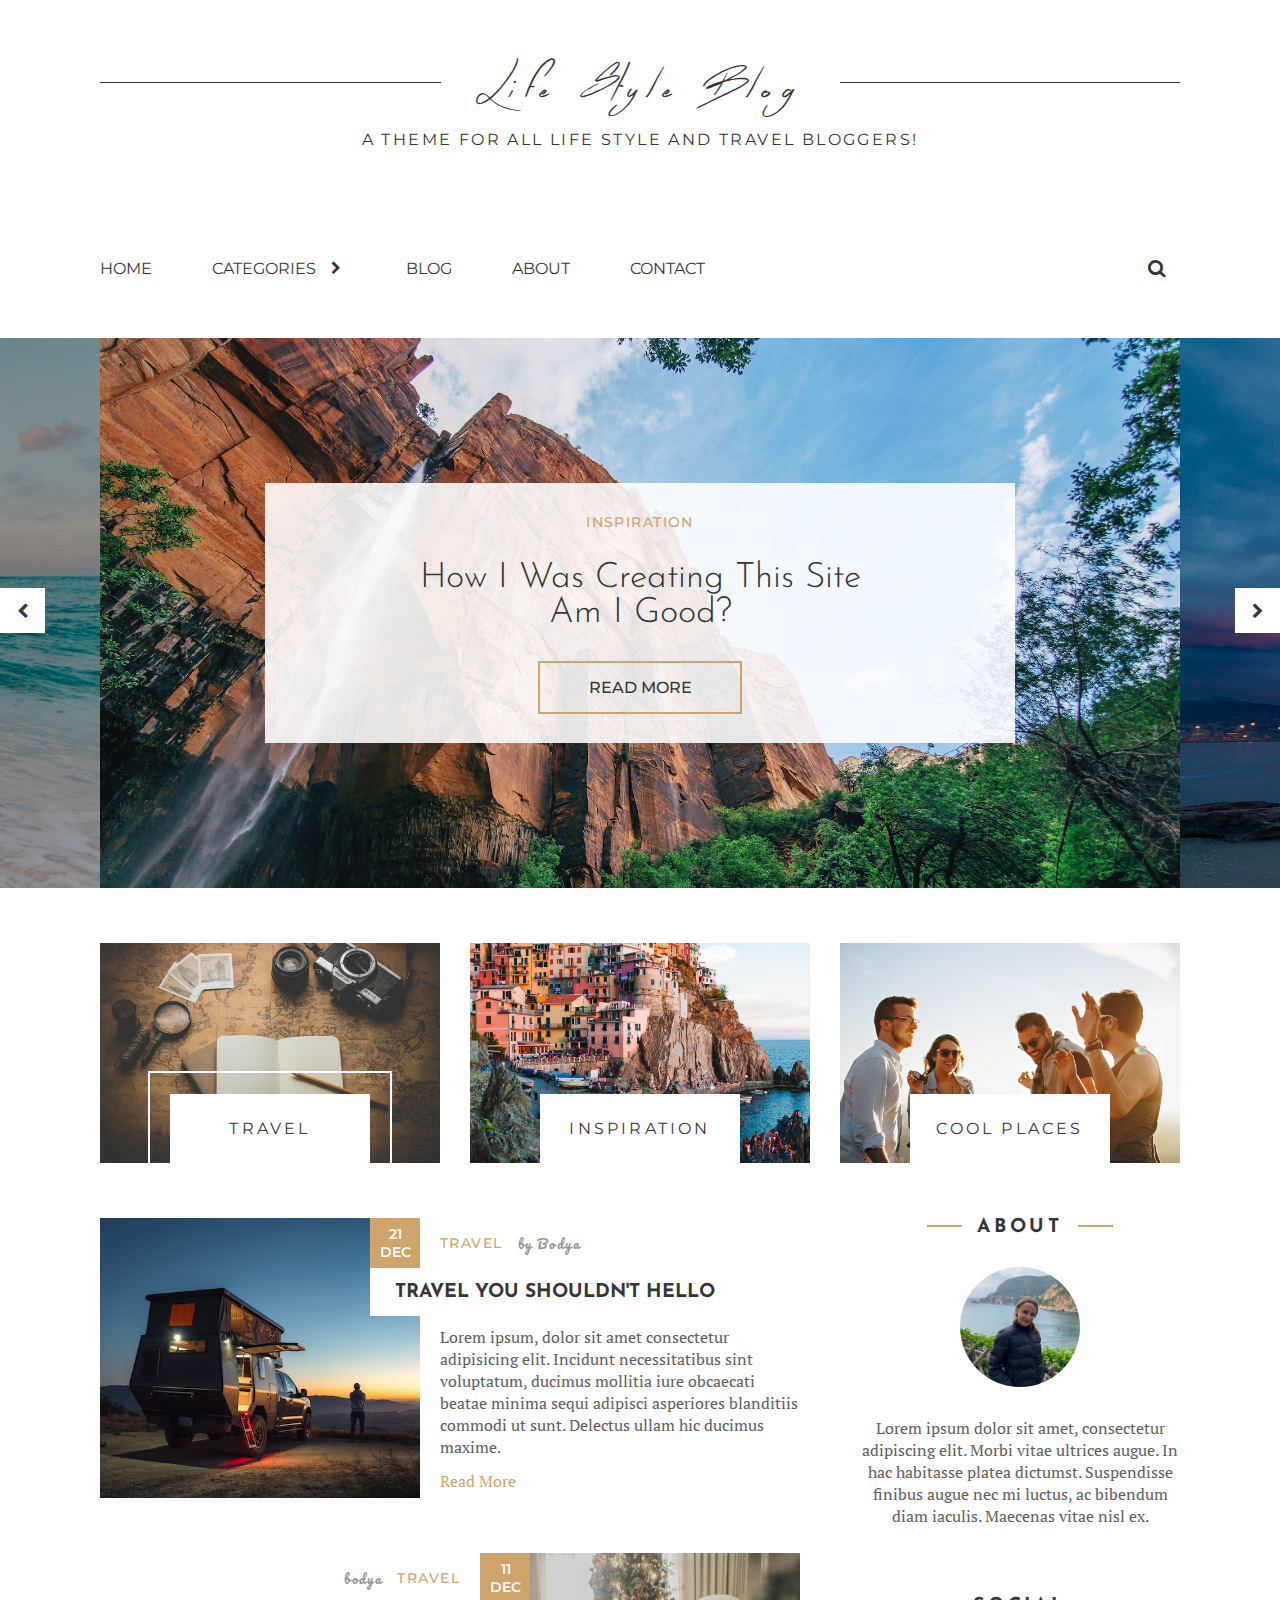
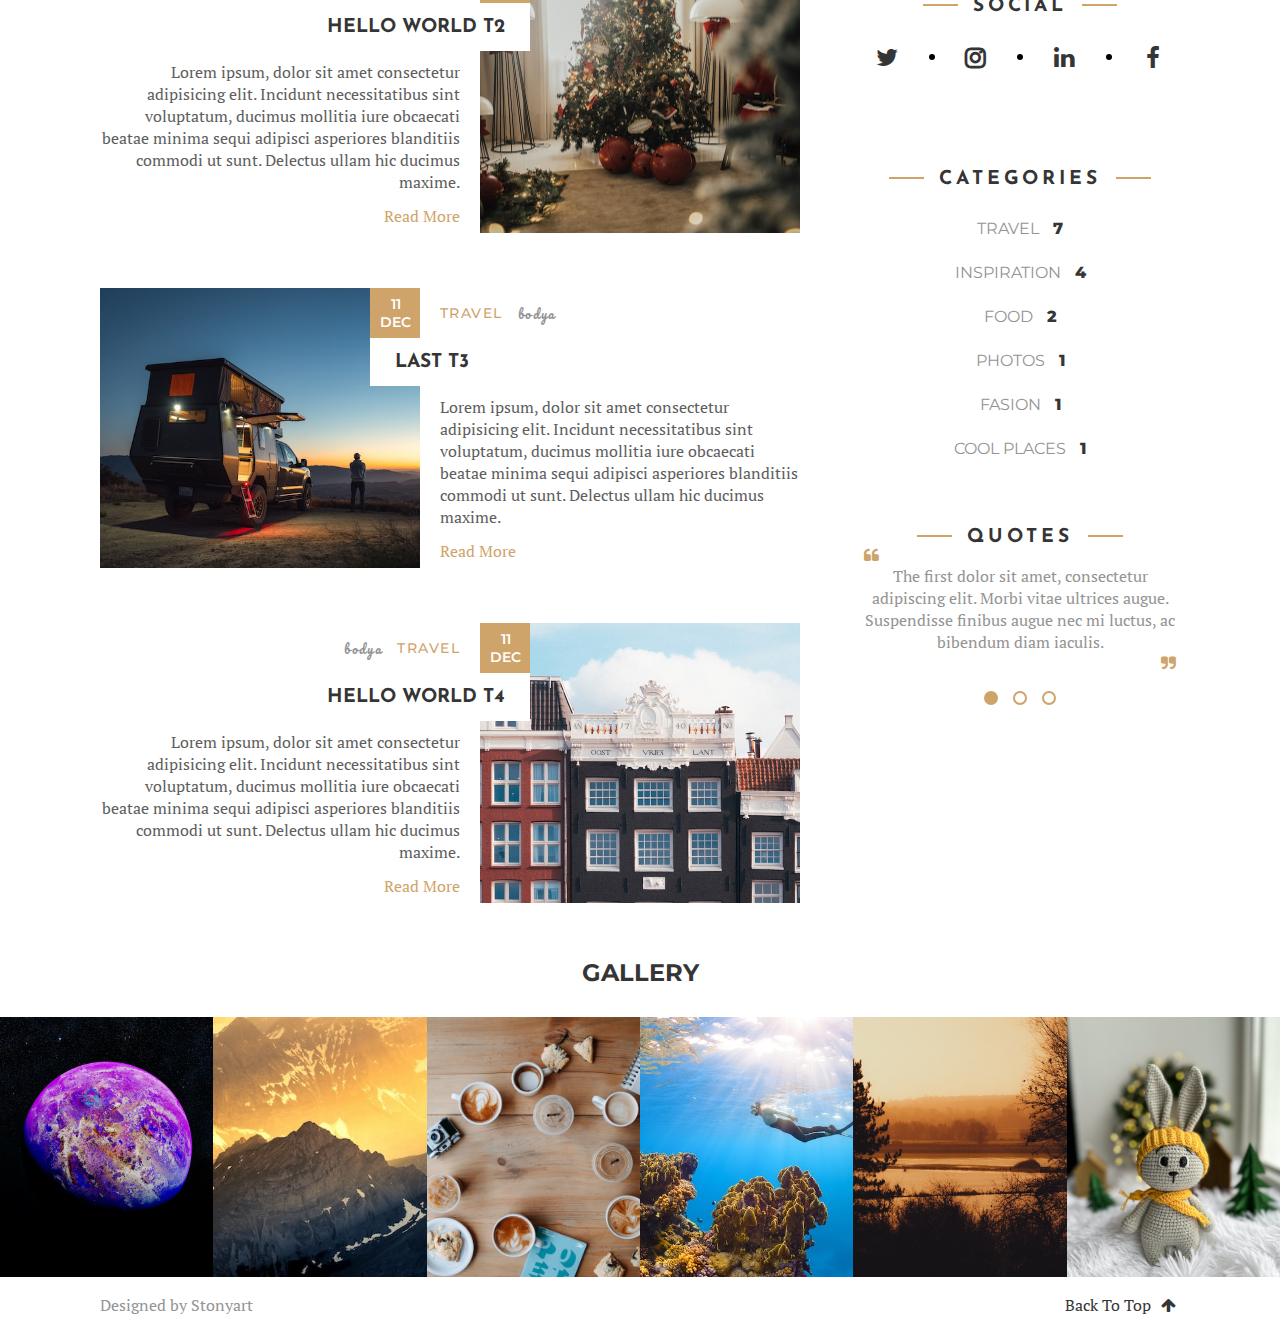
==== commit 8c926b18: "social background fixed" ====
--- a/index.html
+++ b/index.html
@@ -108,16 +108,16 @@
                             <h2 class="side_title">Social</h2>
                             <ul class="social_list">
                                 <li class="social_list-item">
-                                    <a class="icon-twitter" href="#"></a>
+                                    <a class="icon-twitter social_list-href" href="#" target="_blank"></a>
                                 </li>
                                 <li class="social_list-item">
-                                    <a class="icon-instagram" href="#"></a>
+                                    <a class="icon-instagram social_list-href" href="#" target="_blank"></a>
                                 </li>
                                 <li class="social_list-item">
-                                    <a class="icon-linkedin" href="#"></a>
+                                    <a class="icon-linkedin social_list-href" href="#" target="_blank"></a>
                                 </li>
                                 <li  class="social_list-item">
-                                    <a class="icon-facebook" href="#"></a>
+                                    <a class="icon-facebook social_list-href" href="#" target="_blank"></a>
                                 </li>
                             </ul>
                         </div>
--- a/styles/fontello.css
+++ b/styles/fontello.css
@@ -54,8 +54,7 @@
 .icon-instagram:before,
 .icon-facebook:before,
 .icon-linkedin:before {
-  font-size: 1.5rem;
-  color: var(--main-color);
+  /* font-size: 1.5rem; */
 }
 
 .icon-twitter:before { 
@@ -81,6 +80,7 @@
 
 .icon-quote-right:before { 
   content: '\f10e'; 
-  float: inline-end;
+  margin-left: auto;
+  display: block;
 }
 
--- a/styles/elements/header.css
+++ b/styles/elements/header.css
@@ -17,7 +17,6 @@
     display: flex;
     align-items: center;
     white-space: nowrap;
-    /* margin: 0 auto; */
     justify-content: center;
 }
 
@@ -202,10 +201,6 @@
     display: block;
 }
 
-.search_head {
-    border-bottom: 1px solid var(--grey-color);
-}
-
 .search_block {
     background-color: #fff;
     width: 100%;
--- a/styles/pages/home.css
+++ b/styles/pages/home.css
@@ -38,7 +38,20 @@
     background-color: var(--white-color);
     top: 50%;
     left: 50%;
+    display: flex;
+    flex-direction: column;
     transform: translate(-50%, -50%);
+    background-color: transparent;
+}
+
+.slider_block-bg {
+    position: absolute;
+    top: 0;
+    left: 0;
+    width: 100%;
+    height: 100%;
+    background-color: #fff;
+    z-index: -1;
 }
 
 .slider_block-head {
@@ -58,7 +71,7 @@
     font-size: 2.2rem;
     max-width: 500px;
     text-align: center;
-    margin: 40px auto 0;
+    margin: 30px auto 0;
     display: block;
     font-weight: 300;
     text-transform: capitalize;
@@ -69,11 +82,12 @@
     padding: 15px 0;
     border: 2px solid var(--gold-color);
     max-width: 200px;
+    width: 100%;
     text-align: center;
     text-transform: uppercase;
     font-family: var(--main-font);
     font-weight: 500;
-    margin: 25px auto;
+    margin: auto;
     transition: .3s;
     user-select: none;
 }
@@ -108,7 +122,6 @@
     display: flex;
     justify-content: space-between;
     margin-top: 55px;
-    /* margin-left: -30px; */
 }
 
 .categories_block {
@@ -397,7 +410,12 @@
     max-width: 386.67px;
     background-size: cover;
     background-position: center;
-    margin-right: 25px;
+    margin-right: 20px;
+}
+
+.post_reversed .post_img {
+    margin-right: 0;
+    margin-left: 20px;
 }
 
 .post_data {
@@ -443,7 +461,7 @@
     font-family: var(--pacifico-font);
     text-transform: none;
     color: var(--grey-color);
-    margin-left: 15px;
+    margin: 0 15px;
 }
 
 .post_head {
@@ -452,18 +470,28 @@
     font-family: var(--josefin-font);
     text-transform: uppercase;
     font-size: 1.2rem;
-    margin-left: -75px;
+    margin-left: -70px;
     padding: 13px 25px 10px;
     line-height: 1.3;
     background-color: #fff;
     padding-left: 25px;
 }
 
+.post_reversed .post_head {
+    margin-left: auto;
+    margin-right: -70px;
+    z-index: 3;
+    text-align: end;
+}
+
 .post_text {
     max-width: 400px;
     margin-top: 20px;
+    overflow-x: auto;
     color: var(--grey-dark-color);
     font-family: var(--serif-font);
+    max-height: 133px;
+    margin-top: 10px;
 }
 
 .post_read-more {
@@ -499,24 +527,14 @@
     justify-content: flex-end;
 }
 
-.post_reversed .post_img {
-    margin-right: 0;
-    margin-left: 35px;
-}
-
-.post_reversed .post_data, .post_reversed .post_white {
+.post_reversed .post_data, 
+.post_reversed .post_white {
     margin-left: 0;
 }
 
-.post_reversed .post_title, .post_reversed .post_read-more {
+.post_reversed .post_title, 
+.post_reversed .post_read-more {
     margin-left: auto;
-}
-
-.post_reversed .post_head {
-    margin-left: auto;
-    margin-right: -85px;
-    z-index: 3;
-    text-align: end;
 }
 
 .post_reversed .post_text {
@@ -570,8 +588,7 @@
     background-size: cover;
 }
 
-#gallery_left-arrow, 
-#gallery_right-arrow {
+#gallery_left-arrow, #gallery_right-arrow {
     top: 105px;
 }
 
@@ -585,6 +602,7 @@
     background-image: url(./../../content/images/categories/travel.jpg);
     margin-top: 55px;
     display: none;
+    user-select: none;
 }
 
 .categories_element-wrapper {
@@ -598,14 +616,15 @@
     align-items: center;
     justify-content: center;
     border: 0;
-    width: 240px;
+    width: 200px;
     margin-right: 20px;
     cursor: pointer;
-    height: 70px;
+    height: 55px;
     text-transform: uppercase;
     letter-spacing: .2em;
     font-family: var(--main-font);
     user-select: none;
+    font-size: .85rem;
 }
 
 .categories_element-icon-right-open {
@@ -615,19 +634,20 @@
 
 .categories_element-select {
     position: absolute;
-    bottom: -143px;
+    bottom: -112px;
     z-index: 0;
     display: none;
     left: 50%;
     transform: translate(-50%, 0);
-    width: 240px;
+    width: 200px;
     background-color: #fff;
     z-index: 15;
+    font-size: .85rem;
 }
 
 .categories_element-option {
     width: 100%;
-    height: 70px;
+    height: 55px;
     border: 1px solid var(--grey-color);
     margin-top: -1px;
     display: flex;
@@ -656,7 +676,49 @@
     transform: rotate(90deg);
 }
 
+.block-read_wrapper {
+    display: none;
+    height: 85px;
+    align-items: center;
+}
+
+.post_reversed .block-read_wrapper {
+    justify-content: end;
+}
+
 .post_block-read {
     display: none;
-    margin: 0;
+    margin: 0 !important;
+    padding: 10px 0 !important;
+    width: 300px;
+    max-height: 39px;
+}
+
+.post_read-more-btn {
+    font-family: var(--serif-font);
+    display: block;
+    color: var(--gold-color);
+    text-transform: capitalize;
+    transition: .3s;
+    user-select: none;
+    width: 130.7px;
+    height: 39px;
+    display: flex;
+    align-items: center;
+    justify-content: center;
+    border: 1px solid var(--gold-color);
+    font-family: var(--main-font);
+    font-size: .9rem;
+}
+
+.post_read-more-btn:hover {
+    background-color: var(--gold-color);
+    color: #fff;
+}
+
+.icon-twitter:before, 
+.icon-instagram:before,
+.icon-facebook:before,
+.icon-linkedin:before {
+  font-size: 1.5rem;
 }--- a/styles/elements/responsive.css
+++ b/styles/elements/responsive.css
@@ -20,6 +20,9 @@
     .search_wrapper {
         width: 1080px;
     }
+    #posts_wrapper {
+        margin-top: 50px;
+    }
     .post {
         max-width: 700px;
     }
@@ -29,16 +32,24 @@
     .quote_wrapper {
         height: 90px;
     }
-    .post_text {
-        overflow-x: auto;
-        height: 110px;
-        margin-top: 10px;
+    .catalog {
+        max-width: 180px;
+    }
+    .content_main {
+        max-width: 800px;
     }
     .side_block {
         max-width: 320px;
     }
     .post_img {
         max-width: 320px;
+    }
+    .posts_sort {
+        display: none;
+    }
+    .contact_item, .contact_bg {
+        max-width: 240px;
+        height: 400px;
     }
 }
 
@@ -86,6 +97,19 @@
     .gallery_slider-wrapper {
         display: block;
     }
+    .content_main {
+        max-width: 600px;
+    }
+    .post:nth-child(1) {
+        margin-top: 26px;
+    }
+    .cover_title {
+        font-size: 2.7rem;
+    }
+    .contact_item, .contact_bg {
+        max-width: 400px;
+        height: 400px;
+    }
 }
 
 
@@ -130,12 +154,22 @@
         max-width: 220px;
         height: 80px;
     }
-    .slider {
+    .slider, #posts_wrapper, .cover {
         margin-top: 30px;
     }
     .nav {
         margin-top: 40px;
     }
+    #catalog {
+        display: none;
+    }
+    .content_main {
+        max-width: 100%;
+    }
+    .contact_item, .contact_bg {
+        max-width: 360px;
+        height: 400px;
+    }
 }
 
 @media (max-width: 920px) {
@@ -154,7 +188,7 @@
     .burger_popup {
         display: block;
     }
-    .slider {
+    .slider, #posts_wrapper, .cover {
         margin-top: 15px;
     }
     .nav {
@@ -164,9 +198,6 @@
         max-width: 530px;
         height: 220px;
     }
-    .slider_block-read {
-        margin-top: 15px;
-    }
     .slider_block-text {
         margin-top: 25px;
     }
@@ -178,9 +209,6 @@
     }
     .slider_left-arrow, .slider_right-arrow {
         top: 145px;
-    }
-    .post_img {
-        max-width: 290px;
     }
     .post_text {
         max-width: 700px;
@@ -202,6 +230,16 @@
     }
     .nav_categories-list {
         left: 120px;
+    }
+    .cover, .cover_bg {
+        height: 300px;
+    }
+    .cover_title {
+        font-size: 2.8rem;
+    }
+    .contact_item, .contact_bg {
+        max-width: 300px;
+        height: 400px;
     }
 }
 
@@ -234,7 +272,7 @@
         top: 147.5px;
     }
     .post_img {
-        height: 240px;
+        max-height: 240px;
     }
     .post_head {
         font-size: 1rem;
@@ -250,6 +288,20 @@
     }
     .nav_categories-list {
         left: 102px;
+    }
+    .cover_title {
+        font-size: 2.5rem;
+    }
+    .navigation_text {
+        font-size: .8rem;
+    }
+
+    .navigation_button {
+        width: 160px;
+    }
+    .contact_item, .contact_bg {
+        max-width: 270px;
+        height: 400px;
     }
 }
 
@@ -282,7 +334,7 @@
         display: block;
     }
     .post_img {
-        height: 170px;
+        height: auto;
     }
     .post_text {
         height: 45px;
@@ -306,7 +358,7 @@
     }
     .categories_element {
         margin-top: 30px;
-        height: 160px;
+        height: 130px;
     }
     .side_block {
         margin-top: 50px;
@@ -326,6 +378,9 @@
     }
     .post_read-more {
         display: none;
+    }
+    .block-read_wrapper {
+        display: flex;
     }
     .post_text {
         display: none;
@@ -338,7 +393,21 @@
         margin-bottom: 10px;
         max-width: 100%;
     }
-}
+    .post_read-more-btn.blog {
+        margin-top: 40px;   
+        margin-bottom: 17px; 
+    }
+    .cover, .cover_bg {
+        height: 240px;
+    }
+    .cover_title {
+        font-size: 2rem;
+    }
+    .contact_item, .contact_bg {
+        max-width: 220px;
+        height: 400px;
+    }
+} 
 
 @media (max-width: 600px) {
     .container {
@@ -346,10 +415,10 @@
     }
     .slider_item {
         max-width: 460px;
-        max-height: 220px;
+        max-height: 320px;
     }
     .slider_wrapper {
-        max-height: 220px;
+        max-height: 320px;
     }
     .search_wrapper {
         width: 460px;
@@ -358,7 +427,6 @@
     #slider_right-arrow {
         display: none;
     }
-
     .slider_block {
         padding: 0 12px;
         max-width: 350px;
@@ -373,9 +441,11 @@
     .slider_block-read {
         font-size: .7rem;
         max-width: 140px;
-        margin-top: 10px;
-    }
-
+    }
+    .contact_item, .contact_bg {
+        max-width: 100%;
+        height: 400px;
+    }
 }
 
 @media (max-width: 520px) {
@@ -412,6 +482,9 @@
     .post_text {
         max-width: 320px;
     }
+    .load_more-item {
+        margin-left: 7px;
+    }
 }
 
 @media (max-width: 440px) {
@@ -427,6 +500,14 @@
     .slider_block {
         max-width: 316px;
     }
+    .load_more-item {
+        margin-left: 2px;
+        width: 32px;
+        height: 28.5px;
+    }
+    .load_more-txt {
+        font-size: 14px;
+    }
 }
 
 @media (max-width: 380px) {
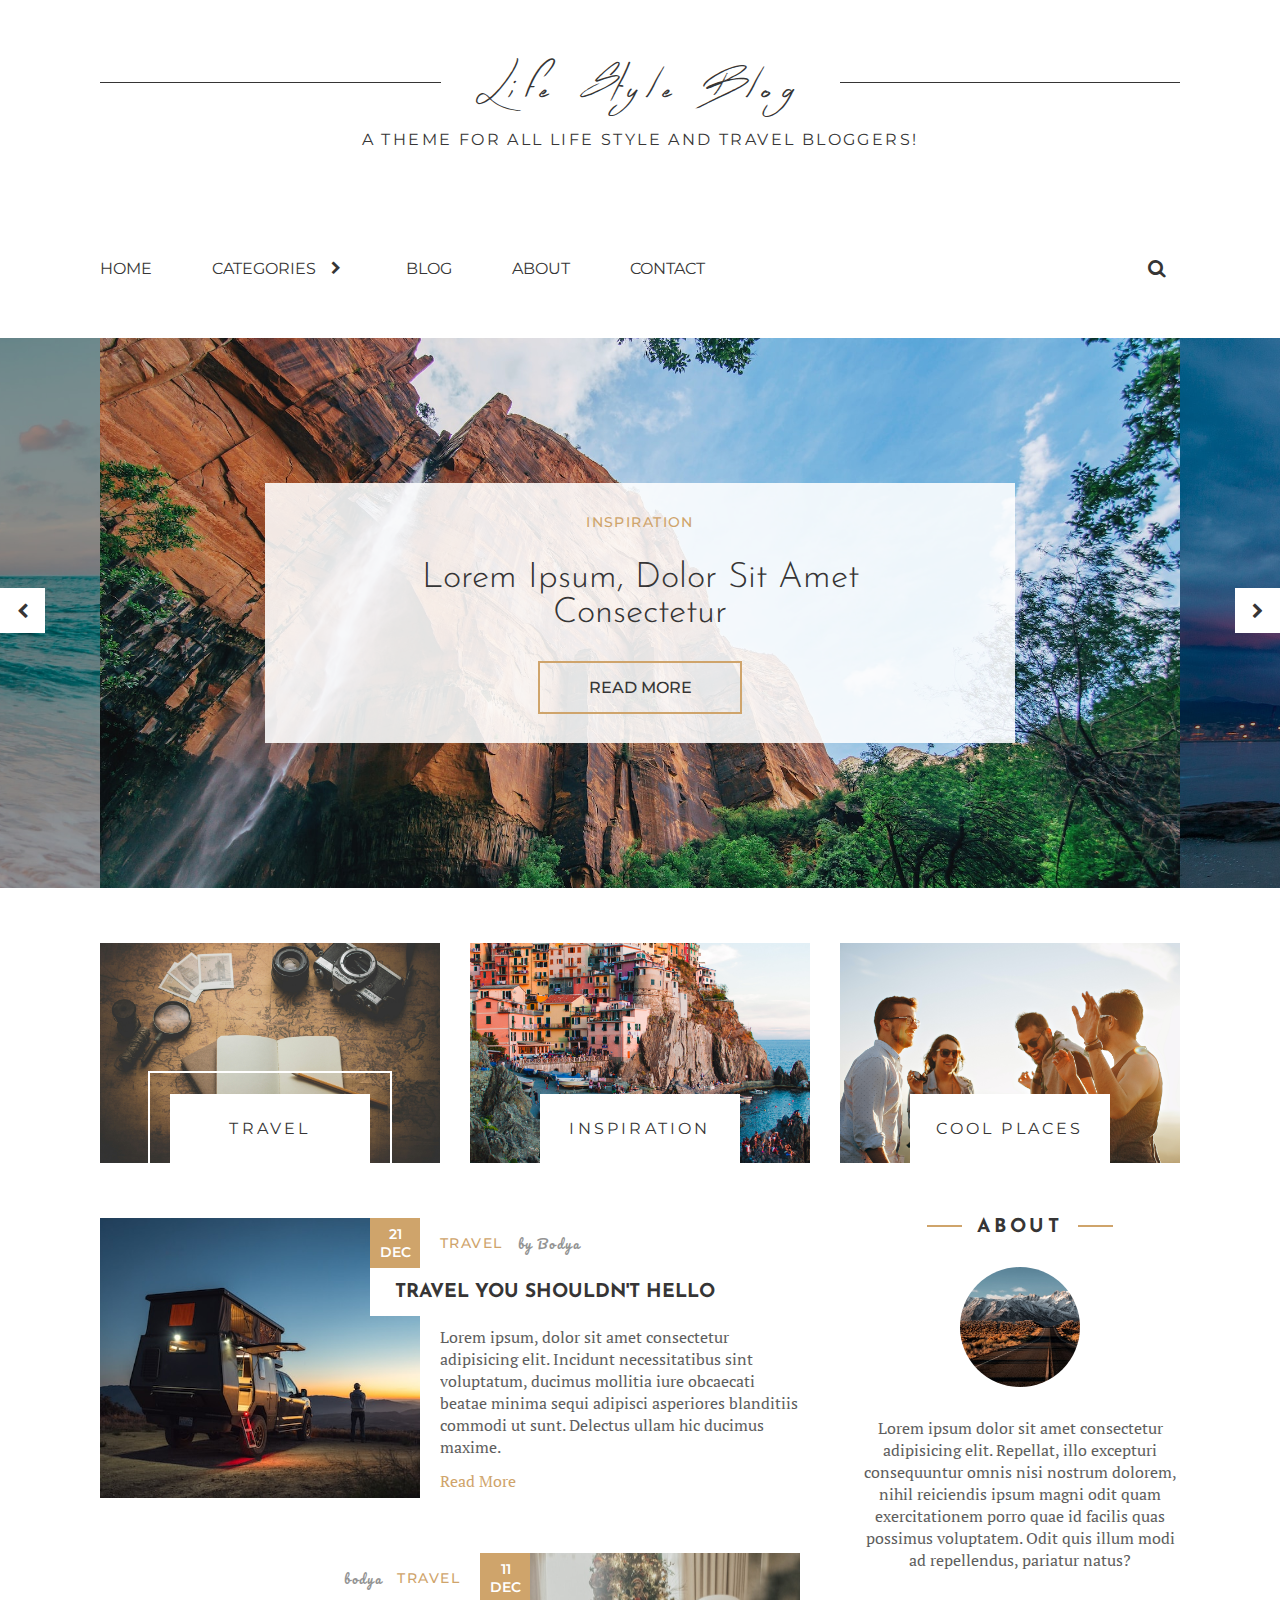
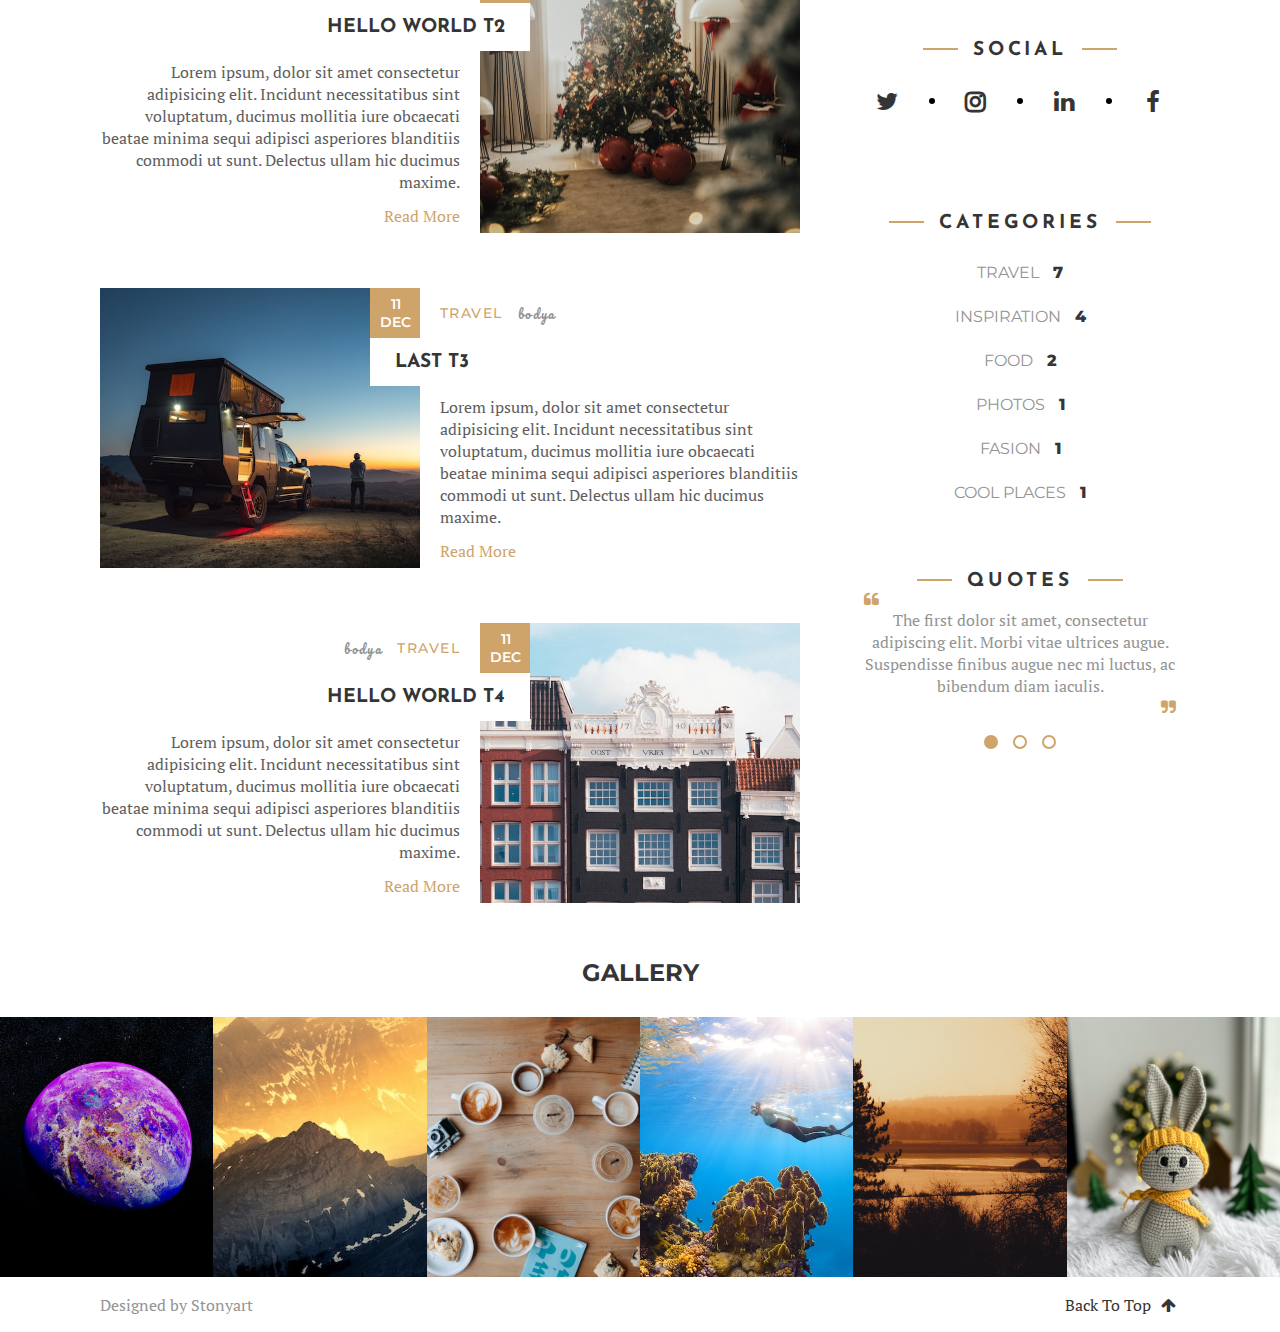
==== commit 4a7ab484: "about information on home page" ====
--- a/index.html
+++ b/index.html
@@ -91,17 +91,8 @@
                         <div class="side_item side_item-about">
                             <h2 class="side_title">about</h2>
                             <div class="side_wrapper">
-                                <div class="side_about-image"></div>
-                                <p class="side_about-text">
-                                    Lorem ipsum dolor sit amet, 
-                                    consectetur adipiscing elit. 
-                                    Morbi vitae ultrices augue. 
-                                    In hac habitasse platea 
-                                    dictumst. Suspendisse finibus 
-                                    augue nec mi luctus, ac 
-                                    bibendum diam iaculis. 
-                                    Maecenas vitae nisl ex.
-                                </p>
+                                <div class="side_about-image" id="side_about-image"></div>
+                                <p class="side_about-text" id="side_about-text"></p>
                             </div>
                         </div>
                         <div class="side_item">
--- a/styles/elements/header.css
+++ b/styles/elements/header.css
@@ -197,6 +197,10 @@
     display: none;
 }
 
+.search_wrapper-burger {
+    border-bottom: 1px solid var(--main-color);
+}
+
 .search_wrapper.active {
     display: block;
 }
@@ -391,7 +395,6 @@
     left: -1px;
     z-index: 10;
 }
-
 
 .click-field {
     width: 100vw;
--- a/styles/pages/home.css
+++ b/styles/pages/home.css
@@ -241,7 +241,7 @@
     display: block;
     margin: 30px auto;
     border-radius: 50%;
-    background-image: url(./../../content/images/about-portret.jpg);
+    /* background-image: url(./../../content/images/about-portret.jpg); */
     background-size: cover;
 }
 
@@ -599,7 +599,7 @@
     background-position: center;
     position: relative;
     cursor: pointer;
-    background-image: url(./../../content/images/categories/travel.jpg);
+    background-color: grey;
     margin-top: 55px;
     display: none;
     user-select: none;
--- a/styles/elements/responsive.css
+++ b/styles/elements/responsive.css
@@ -51,6 +51,32 @@
         max-width: 240px;
         height: 400px;
     }
+    .about_additional {
+        flex-flow: column-reverse;
+    }
+    .about_cover {
+        flex-direction: row;
+        justify-content: space-between;
+    }
+    .about_cover-item {
+        margin: 0 25px !important;
+        max-width: 100%;
+    }
+    .about_cover-item:nth-child(1) {
+        margin-left: 0 !important;
+    }
+    .about_cover-item:nth-child(3) {
+        margin-right: 0 !important;
+    }
+    .about_content {
+        margin-top: 55px;
+    }
+    p {
+        max-width: none;
+    }
+    .about_p p {
+        max-width: 800px;
+    }
 }
 
 @media (max-width: 1240px) {
@@ -103,12 +129,24 @@
     .post:nth-child(1) {
         margin-top: 26px;
     }
-    .cover_title {
+    .cover_title, .about_title {
         font-size: 2.7rem;
     }
     .contact_item, .contact_bg {
         max-width: 400px;
         height: 400px;
+    }
+    .about_preview {
+        max-width: 100%;
+    }
+    .about_block {
+        flex-direction: column;
+    }
+    .about_p p {
+        max-width: 100%;
+    }
+    .about_p {
+        padding: 55px 0 0 0;
     }
 }
 
@@ -154,7 +192,7 @@
         max-width: 220px;
         height: 80px;
     }
-    .slider, #posts_wrapper, .cover {
+    .slider, #posts_wrapper, .cover, .about_block, .contact_list {
         margin-top: 30px;
     }
     .nav {
@@ -188,7 +226,7 @@
     .burger_popup {
         display: block;
     }
-    .slider, #posts_wrapper, .cover {
+    .slider, #posts_wrapper, .cover, .about_block, .contact_list {
         margin-top: 15px;
     }
     .nav {
@@ -231,15 +269,18 @@
     .nav_categories-list {
         left: 120px;
     }
-    .cover, .cover_bg {
+    .cover {
         height: 300px;
     }
-    .cover_title {
+    .cover_title, .about_title {
         font-size: 2.8rem;
     }
     .contact_item, .contact_bg {
         max-width: 300px;
         height: 400px;
+    }
+    .about_cover-item {
+        margin: 0 10px !important;
     }
 }
 
@@ -289,19 +330,27 @@
     .nav_categories-list {
         left: 102px;
     }
-    .cover_title {
+    .cover_title, .about_title {
         font-size: 2.5rem;
     }
     .navigation_text {
         font-size: .8rem;
     }
-
     .navigation_button {
         width: 160px;
     }
     .contact_item, .contact_bg {
         max-width: 270px;
         height: 400px;
+    }
+    .about_cover {
+        flex-direction: column;
+    }
+    .about_cover-item {
+        margin: 25px 0 0 0 !important;
+    }
+    .about_cover-item:nth-child(1) {
+        margin: 0 !important;
     }
 }
 
@@ -397,15 +446,21 @@
         margin-top: 40px;   
         margin-bottom: 17px; 
     }
-    .cover, .cover_bg {
+    .cover {
         height: 240px;
     }
-    .cover_title {
+    .cover_title, .about_title {
         font-size: 2rem;
     }
     .contact_item, .contact_bg {
         max-width: 220px;
         height: 400px;
+    }
+    .about_additional, .about_content {
+        margin-top: 45px !important;
+    }
+    .about_p {
+        padding-top: 45px !important;
     }
 } 
 
@@ -446,6 +501,7 @@
         max-width: 100%;
         height: 400px;
     }
+    
 }
 
 @media (max-width: 520px) {
@@ -463,6 +519,12 @@
     }
     .post_text {
         max-width: 440px;
+    }
+    .about_additional, .about_content {
+        margin-top: 25px !important;
+    }
+    .about_p {
+        padding-top: 25px !important;
     }
 }
 
@@ -520,8 +582,4 @@
     .search_wrapper {
         width: 320px;
     }
-}
-
-@media (max-width: 360px) {
-
 }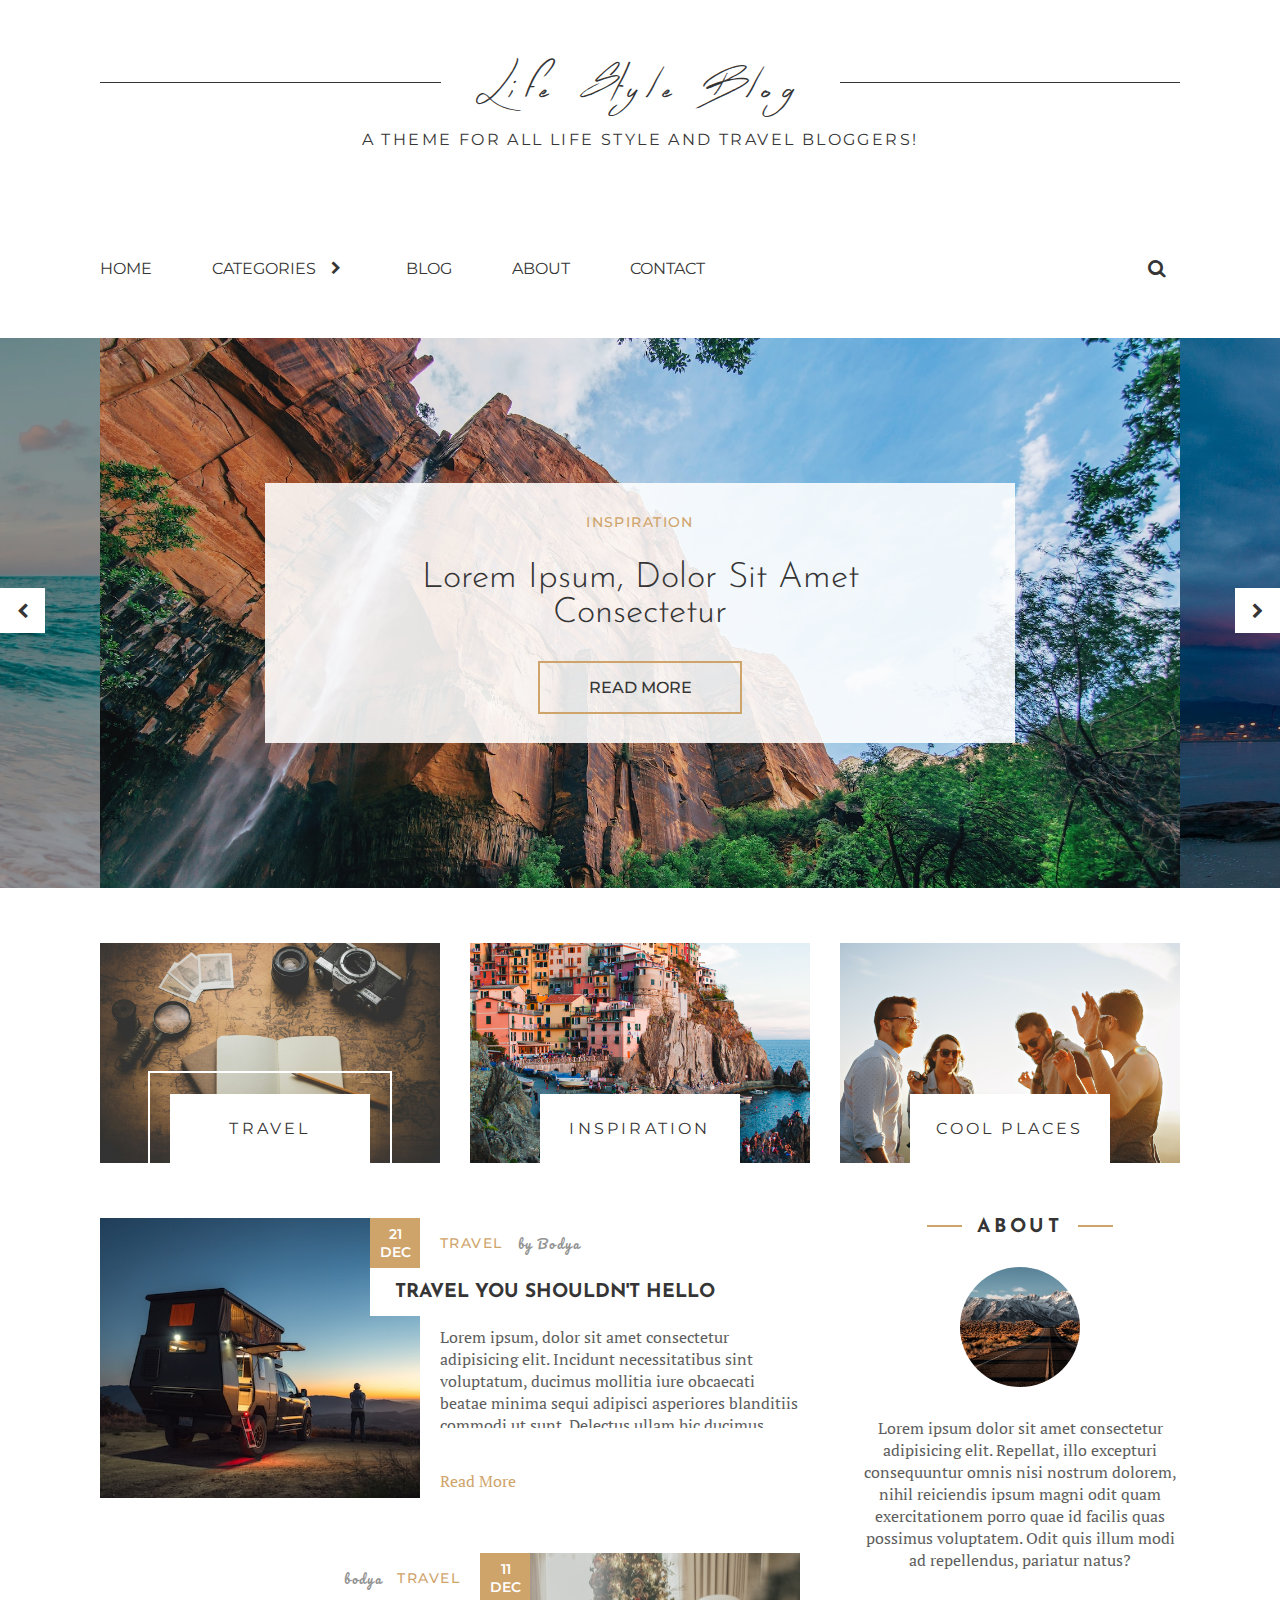
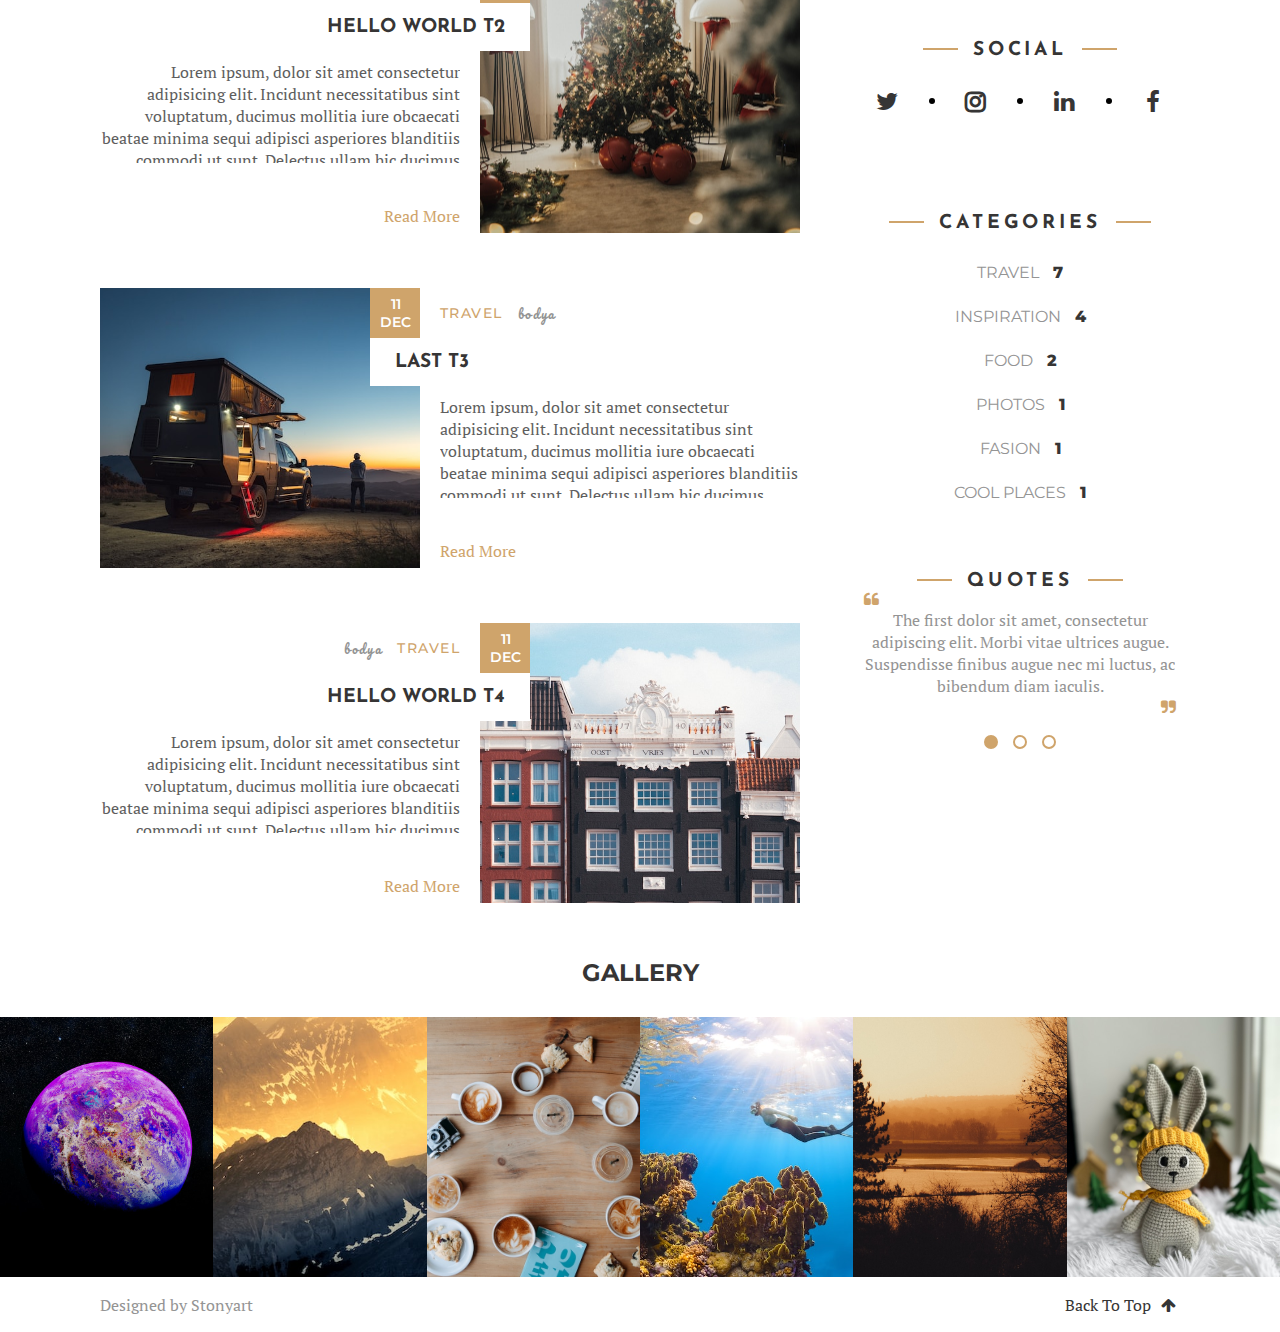
==== commit 14be66f3: "first commit" ====
--- a/index.html
+++ b/index.html
@@ -1,157 +1,157 @@
-<!DOCTYPE html>
-<html lang="en">
-<head>
-    <meta charset="UTF-8">
-    <meta name="viewport" content="width=device-width, initial-scale=1.0">
-    <title>Home</title>
-    <link rel="preconnect" href="https://fonts.googleapis.com">
-    <link rel="preconnect" href="https://fonts.gstatic.com" crossorigin>
-    <link href="https://fonts.googleapis.com/css2?family=Josefin+Sans&family=Montserrat:wght@500;600&family=PT+Serif&family=Pacifico&display=swap" rel="stylesheet">
-    <link rel="stylesheet" href="./styles/fontello.css">
-    <link rel="stylesheet" href="./styles/normalize.css">
-    <link rel="stylesheet" href="./styles/style.css">
-    <link rel="stylesheet" href="./styles/elements/header.css">
-    <link rel="stylesheet" href="./styles/elements/footer.css">
-    <link rel="stylesheet" href="./styles/pages/home.css">
-    <link rel="stylesheet" href="./styles/elements/responsive.css">
-</head>
-<body>
-    <div class="click-field"></div>
-    <header class="header">
-        <div class="container">
-            <h1 class="page-title" id="page-title"></h1>
-            <span class="sub_title" id="sub_title"></span>
-            <nav class="nav">
-                <div class="nav_block" id="nav">
-                    <ul class="nav_categories-list"></ul>
-                    <div class="search_container">
-                        <div class="icon_search icon-search" id="icon_search"></div>
-                        <div class="search_wrapper" id="search_wrapper">
-                            <div class="search_head">
-                                <div class="icon_search icon-search"></div>
-                                <input autocomplete="off" id="search_input" type="text" class="search_input">
-                            </div>
-                            <ul class="search_block" id="search_block"></ul>
-                        </div>
-                    </div>
-                </div>
-                <div class="burger_popup" id="burger_popup">
-                    <div class="burger_button" id="burger_button">
-                        <div class="line"></div>
-                        <div class="line"></div>
-                        <div class="line"></div>
-                    </div>
-                    <div class="burger_menu" id="burger_menu">
-                        <div class="container">
-                            <div class="burger_cross" id="burger_cross">
-                                <div class="cross-line"></div>
-                                <div class="cross-line"></div>
-                            </div>
-                            <div class="search_wrapper-burger" id="search_wrapper-burger">
-                                <div class="search_head">
-                                    <div class="icon_search icon-search"></div>
-                                    <input autocomplete="off" id="search_input-burger" type="text" class="search_input">
-                                </div>
-                                <ul class="search_block" id="search_block-burger"></ul>
-                            </div> 
-                            <div class="burger_nav" id="burger_nav">
-                                <div class="click-field"></div>
-                                <ul class="nav_categories-list"></ul>
-                            </div>
-                        </div>
-                    </div>
-                </div>
-            </nav>
-        </div>
-    </header>
-    <main class="main">
-        <div id="slider_left-arrow" class="slider_left-arrow icon-left-open"></div>
-        <div id="slider_right-arrow" class="slider_right-arrow icon-right-open"></div>
-        <div class="container">
-            <div class="slider">
-                <div class="slider_wrapper">
-                    <div class="slider_blur"></div>
-                    <div class="slider_blur"></div>
-                    <div class="slider_block-wrapper" id="slider_block-wrapper"></div>
-                    <ul class="slider_list" id="slider_list"></ul>
-                </div>
-            </div>
-            <ul class="categories_wrapper" id="categories_wrapper"></ul>
-            <div class="categories_element" id="categories_element">
-                <div class="categories_element-wrapper" id="categories_element-wrapper">
-                    <span class="categories_element-text" id="categories_element-text"></span>
-                    <div class="icon-right-open categories_element-icon-right-open" id="categories_element-icon-right-open"></div>
-                </div>
-                <ul class="categories_element-select" id="categories_element-select"></ul>
-            </div>
-            <div class="content_wrapper">
-                <ul class="posts" id="posts"></ul>
-                <div class="side_block">
-                    <div class="side_left">
-                        <div class="side_item side_item-about">
-                            <h2 class="side_title">about</h2>
-                            <div class="side_wrapper">
-                                <div class="side_about-image" id="side_about-image"></div>
-                                <p class="side_about-text" id="side_about-text"></p>
-                            </div>
-                        </div>
-                        <div class="side_item">
-                            <h2 class="side_title">Social</h2>
-                            <ul class="social_list">
-                                <li class="social_list-item">
-                                    <a class="icon-twitter social_list-href" href="#" target="_blank"></a>
-                                </li>
-                                <li class="social_list-item">
-                                    <a class="icon-instagram social_list-href" href="#" target="_blank"></a>
-                                </li>
-                                <li class="social_list-item">
-                                    <a class="icon-linkedin social_list-href" href="#" target="_blank"></a>
-                                </li>
-                                <li  class="social_list-item">
-                                    <a class="icon-facebook social_list-href" href="#" target="_blank"></a>
-                                </li>
-                            </ul>
-                        </div>
-                    </div>
-                    <div class="side_right">
-                        <div class="side_item">
-                            <h2 class="side_title">Categories</h2>
-                            <ul class="categories_list" id="categories_list"></ul>
-                        </div>
-                        <div class="side_item" id="side_item-quote">
-                            <h2 class="side_title">Quotes</h2>
-                            <div class="side_quote-icon icon-quote-left"></div>
-                            <div class="quote_wrapper">
-                                <ul class="quote_list" id="quote_list"></ul>
-                            </div>
-                            <div class="side_quote-icon icon-quote-right"></div>
-                            <ul class="side_quote-list" id="side_quote-list"></ul>
-                        </div>
-                    </div>
-                </div>
-            </div>
-        </div>
-        <h2 class="gallery_title">Gallery</h2>
-        <ul class="gallery" id="gallery"></ul>
-        <div class="gallery_slider-wrapper">
-            <div class="slider_left-arrow icon-left-open" id="gallery_left-arrow"></div>
-            <div class="slider_right-arrow icon-right-open" id="gallery_right-arrow"></div>
-            <ul class="gallery_slider" id="gallery_slider"></ul>
-        </div>
-    </main>
-    <footer class="footer">
-        <div class="container">
-            <div class="copyright">Designed by Stonyart</div>
-            <a href="#" class="scroll_up">
-                Back to top 
-                <div class="icon-up-big"></div>
-            </a>
-        </div>
-    </footer>
-    <script src="content/posts.js"></script>
-    <script src="content/configuration.js"></script>
-    <script src="scripts/elements/header.js"></script>
-    <script src="scripts/elements/categories.js"></script>
-    <script src="scripts/pages/home.js"></script>
-</body>
+<!DOCTYPE html>
+<html lang="en">
+<head>
+    <meta charset="UTF-8">
+    <meta name="viewport" content="width=device-width, initial-scale=1.0">
+    <title>Home</title>
+    <link rel="preconnect" href="https://fonts.googleapis.com">
+    <link rel="preconnect" href="https://fonts.gstatic.com" crossorigin>
+    <link href="https://fonts.googleapis.com/css2?family=Josefin+Sans&family=Montserrat:wght@500;600&family=PT+Serif&family=Pacifico&display=swap" rel="stylesheet">
+    <link rel="stylesheet" href="./styles/fontello.css">
+    <link rel="stylesheet" href="./styles/normalize.css">
+    <link rel="stylesheet" href="./styles/style.css">
+    <link rel="stylesheet" href="./styles/elements/header.css">
+    <link rel="stylesheet" href="./styles/elements/footer.css">
+    <link rel="stylesheet" href="./styles/pages/home.css">
+    <link rel="stylesheet" href="./styles/elements/responsive.css">
+</head>
+<body>
+    <div class="click-field"></div>
+    <header class="header">
+        <div class="container">
+            <h1 class="page-title" id="page-title"></h1>
+            <span class="sub_title" id="sub_title"></span>
+            <nav class="nav">
+                <div class="nav_block" id="nav">
+                    <ul class="nav_categories-list"></ul>
+                    <div class="search_container">
+                        <div class="icon_search icon-search" id="icon_search"></div>
+                        <div class="search_wrapper" id="search_wrapper">
+                            <div class="search_head">
+                                <div class="icon_search icon-search"></div>
+                                <input autocomplete="off" id="search_input" type="text" class="search_input">
+                            </div>
+                            <ul class="search_block" id="search_block"></ul>
+                        </div>
+                    </div>
+                </div>
+                <div class="burger_popup" id="burger_popup">
+                    <div class="burger_button" id="burger_button">
+                        <div class="line"></div>
+                        <div class="line"></div>
+                        <div class="line"></div>
+                    </div>
+                    <div class="burger_menu" id="burger_menu">
+                        <div class="container">
+                            <div class="burger_cross" id="burger_cross">
+                                <div class="cross-line"></div>
+                                <div class="cross-line"></div>
+                            </div>
+                            <div class="search_wrapper-burger" id="search_wrapper-burger">
+                                <div class="search_head">
+                                    <div class="icon_search icon-search"></div>
+                                    <input autocomplete="off" id="search_input-burger" type="text" class="search_input">
+                                </div>
+                                <ul class="search_block" id="search_block-burger"></ul>
+                            </div> 
+                            <div class="burger_nav" id="burger_nav">
+                                <div class="click-field"></div>
+                                <ul class="nav_categories-list"></ul>
+                            </div>
+                        </div>
+                    </div>
+                </div>
+            </nav>
+        </div>
+    </header>
+    <main class="main">
+        <div id="slider_left-arrow" class="slider_left-arrow icon-left-open"></div>
+        <div id="slider_right-arrow" class="slider_right-arrow icon-right-open"></div>
+        <div class="container">
+            <div class="slider">
+                <div class="slider_wrapper">
+                    <div class="slider_blur"></div>
+                    <div class="slider_blur"></div>
+                    <div class="slider_block-wrapper" id="slider_block-wrapper"></div>
+                    <ul class="slider_list" id="slider_list"></ul>
+                </div>
+            </div>
+            <ul class="categories_wrapper" id="categories_wrapper"></ul>
+            <div class="categories_element" id="categories_element">
+                <div class="categories_element-wrapper" id="categories_element-wrapper">
+                    <span class="categories_element-text" id="categories_element-text"></span>
+                    <div class="icon-right-open categories_element-icon-right-open" id="categories_element-icon-right-open"></div>
+                </div>
+                <ul class="categories_element-select" id="categories_element-select"></ul>
+            </div>
+            <div class="content_wrapper">
+                <ul class="posts" id="posts"></ul>
+                <div class="side_block">
+                    <div class="side_left">
+                        <div class="side_item side_item-about">
+                            <h2 class="side_title">about</h2>
+                            <div class="side_wrapper">
+                                <div class="side_about-image" id="side_about-image"></div>
+                                <p class="side_about-text" id="side_about-text"></p>
+                            </div>
+                        </div>
+                        <div class="side_item">
+                            <h2 class="side_title">Social</h2>
+                            <ul class="social_list">
+                                <li class="social_list-item">
+                                    <a class="icon-twitter social_list-href" href="#" target="_blank"></a>
+                                </li>
+                                <li class="social_list-item">
+                                    <a class="icon-instagram social_list-href" href="#" target="_blank"></a>
+                                </li>
+                                <li class="social_list-item">
+                                    <a class="icon-linkedin social_list-href" href="#" target="_blank"></a>
+                                </li>
+                                <li  class="social_list-item">
+                                    <a class="icon-facebook social_list-href" href="#" target="_blank"></a>
+                                </li>
+                            </ul>
+                        </div>
+                    </div>
+                    <div class="side_right">
+                        <div class="side_item">
+                            <h2 class="side_title">Categories</h2>
+                            <ul class="categories_list" id="categories_list"></ul>
+                        </div>
+                        <div class="side_item" id="side_item-quote">
+                            <h2 class="side_title">Quotes</h2>
+                            <div class="side_quote-icon icon-quote-left"></div>
+                            <div class="quote_wrapper">
+                                <ul class="quote_list" id="quote_list"></ul>
+                            </div>
+                            <div class="side_quote-icon icon-quote-right"></div>
+                            <ul class="side_quote-list" id="side_quote-list"></ul>
+                        </div>
+                    </div>
+                </div>
+            </div>
+        </div>
+        <h2 class="gallery_title">Gallery</h2>
+        <ul class="gallery" id="gallery"></ul>
+        <div class="gallery_slider-wrapper">
+            <div class="slider_left-arrow icon-left-open" id="gallery_left-arrow"></div>
+            <div class="slider_right-arrow icon-right-open" id="gallery_right-arrow"></div>
+            <ul class="gallery_slider" id="gallery_slider"></ul>
+        </div>
+    </main>
+    <footer class="footer">
+        <div class="container">
+            <div class="copyright">Designed by Stonyart</div>
+            <a href="#" class="scroll_up">
+                Back to top 
+                <div class="icon-up-big"></div>
+            </a>
+        </div>
+    </footer>
+    <script src="content/posts.js"></script>
+    <script src="content/configuration.js"></script>
+    <script src="scripts/elements/header.js"></script>
+    <script src="scripts/elements/categories.js"></script>
+    <script src="scripts/pages/home.js"></script>
+</body>
 </html>--- a/styles/style.css
+++ b/styles/style.css
@@ -1,19 +1,19 @@
-html {
-    --main-color: #363535;
-    --gold-color: #cfa46b;
-    --grey-color: #949494;
-    --grey-dark-color: #5e5e5e;
-    --white-color: #fff;
-    --head-font: 'Early-bird', sans-serif;
-    --main-font: 'Montserrat', sans-serif;
-    --josefin-font: 'Josefin Sans', sans-serif;
-    --pacifico-font: 'Pacifico', sans-serif;
-    --serif-font: 'PT Serif', serif;
-    font-size: 16px;
-    scroll-behavior: smooth;
-    overflow-x: hidden;
-}
-
-body {
-    overflow-x: hidden;
+html {
+    --main-color: #363535;
+    --gold-color: #cfa46b;
+    --grey-color: #949494;
+    --grey-dark-color: #5e5e5e;
+    --white-color: #fff;
+    --head-font: 'Early-bird', sans-serif;
+    --main-font: 'Montserrat', sans-serif;
+    --josefin-font: 'Josefin Sans', sans-serif;
+    --pacifico-font: 'Pacifico', sans-serif;
+    --serif-font: 'PT Serif', serif;
+    font-size: 16px;
+    scroll-behavior: smooth;
+    overflow-x: hidden;
+}
+
+body {
+    overflow-x: hidden;
 }--- a/styles/elements/header.css
+++ b/styles/elements/header.css
@@ -1,413 +1,413 @@
-@font-face {
-    font-family: 'Early-bird';
-    src: url(./../../fonts/early_bird.otf);
-}
-
-.header {
-    margin-top: 55px;
-}
-
-.page-title {
-    font-family: var(--head-font);
-    font-weight: 200;
-    font-size: 48px;
-    text-align: center;
-    letter-spacing: .2em;
-    width: 100%;
-    display: flex;
-    align-items: center;
-    white-space: nowrap;
-    justify-content: center;
-}
-
-.page-title::after, .page-title::before {
-    content: '';
-    width: 100%;
-    height: 1px;
-    background-color: var(--main-color);
-    display: block;
-}
-
-.page-title::after {
-    margin-left: 35px;
-}
-
-.page-title::before {
-    margin-right: 35px;
-}
-
-.sub_title {
-    display: block;
-    font-family: var(--main-font);
-    text-align: center;
-    text-transform: uppercase;
-    letter-spacing: .15em;
-    margin: 20px auto;
-}
-
-.nav {
-    display: flex;
-    justify-content: space-between;
-    margin-top: 100px;
-    position: relative;
-}
-
-.nav_block {
-    display: flex;
-    align-items: center;
-    justify-content: space-between;
-    width: 100%;
-    position: relative;
-}
-
-.nav_list {
-    display: flex;
-    max-width: 620px;
-    width: 100%;
-    color: var(--main-color);
-    text-transform: uppercase;
-    font-family: 'Montserrat', sans-serif;
-    margin-left: -30px;
-}
-
-.nav_item {
-    display: flex;
-    align-items: center;
-}
-
-.nav_item a, .nav_item:nth-child(2) {
-    padding: 10px 30px;
-}
-
-.nav_item:hover {
-    cursor: pointer;
-}
-
-.icon_search {
-    cursor: pointer;
-    display: flex;
-    align-items: center;
-    font-size: 1.2rem;
-    padding: 0 10px;
-}
-
-.nav {
-    position: relative;
-}
-
-.nav_item {
-    user-select: none;
-}
-
-.nav_categories-list {
-    position: absolute;
-    z-index: 20;
-    background-color: white;
-    padding: 15px 0;
-    text-align: center;
-    left: 102px;
-    top: 50px;
-    -webkit-box-shadow: 0px 0px 8px 0px rgba(0,0,0,0.75);
-    -moz-box-shadow: 0px 0px 8px 0px rgba(0,0,0,0.75);
-    box-shadow: 0px 0px 8px 0px rgba(0,0,0,0.75);
-    border-radius: 4px;
-    display: none;
-    text-transform: uppercase;
-    font-family: var(--main-font);
-}
-
-.nav_categories-list.active {
-    display: block;
-}
-
-.categories_icon-right-open {
-    transition: .3s;
-    font-weight: 300;
-    color: var(--main-color);
-    font-size: .9rem;
-    margin-left: 10px;
-}
-
-.categories_icon-right-open.active {
-    transform: rotate(90deg);
-}
-
-.categories_item {
-    cursor: pointer;
-    display: block;
-    font-size: .95rem;
-    transition: .3s;
-}
-
-.categories_item:hover {
-    background-color: var(--gold-color);
-}
-
-.categories_item-link {
-    padding: 15px 20px !important;
-    display: block;
-}
-
-.categories_item:hover .categories_item-link {
-    color: #fff;
-}
-
-#categories_link {
-    display: flex;
-    align-items: center;
-}
-
-#categories_link .icon-right-open {
-    margin-left: 15px;
-    display: block;
-}
-
-.search_head {
-    display: flex;
-    width: 100%;
-    justify-content: end;
-    height: 39px;
-    padding-bottom: 2px;
-}
-
-.search_input {
-    margin: 0;
-    padding: 0;
-    border: 0;
-    border-radius: 4px;
-    outline: none;
-    font-size: 1.2rem;
-    color: var(--main-color);
-    font-size: 1rem;
-    font-family: var(--main-font);
-    transition: .5s ease;
-    display: block;
-    width: 100%;
-}
-
-.search_wrapper {
-    position: absolute;
-    top: 0;
-    right: 0;
-    z-index: 10;
-    width: 620px;
-    background-color: #fff;
-    box-shadow: 0 2px 4px rgba(0, 0, 0, 0.3);
-    border-radius: 4px;
-    display: none;
-}
-
-.search_wrapper-burger {
-    border-bottom: 1px solid var(--main-color);
-}
-
-.search_wrapper.active {
-    display: block;
-}
-
-.search_block {
-    background-color: #fff;
-    width: 100%;
-} 
-
-.search_block.active {
-    padding: 20px 40px;
-    font-family: var(--main-font);
-}
-
-.search_header {
-    display: flex;
-    align-items: center;
-    justify-content: space-between;
-}
-
-.search_header-wrapper {
-    display: flex;
-    align-items: center;
-}
-
-.search_author {
-    font-size: .8rem;
-    font-family: var(--pacifico-font);
-    text-transform: none;
-    color: var(--grey-color);
-    margin-left: 15px;
-}
-
-.search_item {
-    padding: 15px 40px 20px 40px;
-    cursor: pointer;
-    transition: .5s;
-}
-
-.search_item:hover {
-    background-color: var(--gold-color);
-}
-
-.search_item:hover .search_category, 
-.search_item:hover .search_data {
-    color: #fff;
-}
-
-.search_category {
-    text-transform: uppercase;
-    color: var(--gold-color);
-    font-family: var(--main-font);
-    font-size: .9rem;
-    transition: .5s;
-} 
-
-.search_title {
-    display: flex;
-    align-items: center;
-    font-family: var(--josefin-font);
-    text-transform: uppercase;
-    font-size: 1.2rem;
-    margin-top: 15px;
-    padding: 0;
-}
-
-.search_data {
-    color: var(--gold-color);
-    font-family: var(--main-font);
-    transition: .5s;
-}
-
-.nav_burger {
-    margin-left: auto;
-    display: none;
-}
-
-.burger_cross {
-    width: 40px;
-    height: 40px;
-}
-
-.burger_popup {
-    margin-left: auto;
-    display: none;
-}
-
-.burger_button {
-    margin-right: -11px;
-    cursor: pointer;
-    display: none;
-    border-radius: 50%;
-    width: 45px;
-    height: 45px;
-    flex-direction: column;
-    display: flex;
-    align-items: center;
-    justify-content: center;
-    transition: .2s ease;
-}
-
-.burger_button:hover {
-    background-color: var(--gold-color);
-}
-
-.line {
-    width: 23px;
-    border-radius: 25px;
-    height: 2px;
-    margin-top: 6px;
-    background-color: var(--main-color);
-    transition: .2s ease;
-}
-
-.line:nth-child(1) {
-    margin-top: 0;
-}
-
-.burger_button:hover .line {
-    background-color: #fff;
-}
-
-.burger_menu {
-    position: fixed;
-    top: 0;
-    left: 0;
-    width: 100vw;
-    height: 100vh;
-    background-color: #fff;
-    z-index: 9;
-    display: none;
-    overflow-y: auto;
-}
-
-.burger_menu.active {
-    display: block;
-}
-
-.burger_cross {
-    position: absolute;
-    top: 25px;
-    right: 25px;
-    cursor: pointer;
-    border-radius: 50%;
-    transition: .2s ease;
-}
-
-.burger_nav {
-    margin-top: 25px;
-    position: relative;
-}
-
-.burger_cross:hover {
-    background-color: var(--gold-color);
-}
-
-.burger_cross:hover .cross-line {
-    background-color: #fff;
-}
-
-.cross-line {
-    width: 30px;
-    height: 2px;
-    margin-left: 5px;
-    background-color: var(--main-color);
-    transition: .2s ease;
-}
-
-.cross-line:nth-child(1) {
-    transform: rotate(45deg);
-    margin-top: 20px;
-}
-
-.cross-line:nth-child(2) {
-    transform: rotate(-45deg);
-    margin-top: -2px;
-}
-
-.burger_menu > .container {
-    display: block;
-    margin-top: 100px;
-}
-
-.search_wrapper-burger {
-    margin-top: 20px;
-    position: relative;
-}
-
-#search_block-burger {
-    position: absolute;
-    top: 42px;
-    left: -1px;
-    z-index: 10;
-}
-
-.click-field {
-    width: 100vw;
-    height: 100vh;
-    position: fixed;
-    background-color: aliceblue;
-    z-index: 10;
-    top: 0;
-    left: 0;
-    opacity: 0;
-    display: none;
-}
-
-.click-field.active {
-    display: block;
+@font-face {
+    font-family: 'Early-bird';
+    src: url(./../../fonts/early_bird.otf);
+}
+
+.header {
+    margin-top: 55px;
+}
+
+.page-title {
+    font-family: var(--head-font);
+    font-weight: 200;
+    font-size: 48px;
+    text-align: center;
+    letter-spacing: .2em;
+    width: 100%;
+    display: flex;
+    align-items: center;
+    white-space: nowrap;
+    justify-content: center;
+}
+
+.page-title::after, .page-title::before {
+    content: '';
+    width: 100%;
+    height: 1px;
+    background-color: var(--main-color);
+    display: block;
+}
+
+.page-title::after {
+    margin-left: 35px;
+}
+
+.page-title::before {
+    margin-right: 35px;
+}
+
+.sub_title {
+    display: block;
+    font-family: var(--main-font);
+    text-align: center;
+    text-transform: uppercase;
+    letter-spacing: .15em;
+    margin: 20px auto;
+}
+
+.nav {
+    display: flex;
+    justify-content: space-between;
+    margin-top: 100px;
+    position: relative;
+}
+
+.nav_block {
+    display: flex;
+    align-items: center;
+    justify-content: space-between;
+    width: 100%;
+    position: relative;
+}
+
+.nav_list {
+    display: flex;
+    max-width: 620px;
+    width: 100%;
+    color: var(--main-color);
+    text-transform: uppercase;
+    font-family: 'Montserrat', sans-serif;
+    margin-left: -30px;
+}
+
+.nav_item {
+    display: flex;
+    align-items: center;
+}
+
+.nav_item a, .nav_item:nth-child(2) {
+    padding: 10px 30px;
+}
+
+.nav_item:hover {
+    cursor: pointer;
+}
+
+.icon_search {
+    cursor: pointer;
+    display: flex;
+    align-items: center;
+    font-size: 1.2rem;
+    padding: 0 10px;
+}
+
+.nav {
+    position: relative;
+}
+
+.nav_item {
+    user-select: none;
+}
+
+.nav_categories-list {
+    position: absolute;
+    z-index: 20;
+    background-color: white;
+    padding: 15px 0;
+    text-align: center;
+    left: 102px;
+    top: 50px;
+    -webkit-box-shadow: 0px 0px 8px 0px rgba(0,0,0,0.75);
+    -moz-box-shadow: 0px 0px 8px 0px rgba(0,0,0,0.75);
+    box-shadow: 0px 0px 8px 0px rgba(0,0,0,0.75);
+    border-radius: 4px;
+    display: none;
+    text-transform: uppercase;
+    font-family: var(--main-font);
+}
+
+.nav_categories-list.active {
+    display: block;
+}
+
+.categories_icon-right-open {
+    transition: .3s;
+    font-weight: 300;
+    color: var(--main-color);
+    font-size: .9rem;
+    margin-left: 10px;
+}
+
+.categories_icon-right-open.active {
+    transform: rotate(90deg);
+}
+
+.categories_item {
+    cursor: pointer;
+    display: block;
+    font-size: .95rem;
+    transition: .3s;
+}
+
+.categories_item:hover {
+    background-color: var(--gold-color);
+}
+
+.categories_item-link {
+    padding: 15px 20px !important;
+    display: block;
+}
+
+.categories_item:hover .categories_item-link {
+    color: #fff;
+}
+
+#categories_link {
+    display: flex;
+    align-items: center;
+}
+
+#categories_link .icon-right-open {
+    margin-left: 15px;
+    display: block;
+}
+
+.search_head {
+    display: flex;
+    width: 100%;
+    justify-content: end;
+    height: 39px;
+    padding-bottom: 2px;
+}
+
+.search_input {
+    margin: 0;
+    padding: 0;
+    border: 0;
+    border-radius: 4px;
+    outline: none;
+    font-size: 1.2rem;
+    color: var(--main-color);
+    font-size: 1rem;
+    font-family: var(--main-font);
+    transition: .5s ease;
+    display: block;
+    width: 100%;
+}
+
+.search_wrapper {
+    position: absolute;
+    top: 0;
+    right: 0;
+    z-index: 10;
+    width: 620px;
+    background-color: #fff;
+    box-shadow: 0 2px 4px rgba(0, 0, 0, 0.3);
+    border-radius: 4px;
+    display: none;
+}
+
+.search_wrapper-burger {
+    border-bottom: 1px solid var(--main-color);
+}
+
+.search_wrapper.active {
+    display: block;
+}
+
+.search_block {
+    background-color: #fff;
+    width: 100%;
+} 
+
+.search_block.active {
+    padding: 20px 40px;
+    font-family: var(--main-font);
+}
+
+.search_header {
+    display: flex;
+    align-items: center;
+    justify-content: space-between;
+}
+
+.search_header-wrapper {
+    display: flex;
+    align-items: center;
+}
+
+.search_author {
+    font-size: .8rem;
+    font-family: var(--pacifico-font);
+    text-transform: none;
+    color: var(--grey-color);
+    margin-left: 15px;
+}
+
+.search_item {
+    padding: 15px 40px 20px 40px;
+    cursor: pointer;
+    transition: .5s;
+}
+
+.search_item:hover {
+    background-color: var(--gold-color);
+}
+
+.search_item:hover .search_category, 
+.search_item:hover .search_data {
+    color: #fff;
+}
+
+.search_category {
+    text-transform: uppercase;
+    color: var(--gold-color);
+    font-family: var(--main-font);
+    font-size: .9rem;
+    transition: .5s;
+} 
+
+.search_title {
+    display: flex;
+    align-items: center;
+    font-family: var(--josefin-font);
+    text-transform: uppercase;
+    font-size: 1.2rem;
+    margin-top: 15px;
+    padding: 0;
+}
+
+.search_data {
+    color: var(--gold-color);
+    font-family: var(--main-font);
+    transition: .5s;
+}
+
+.nav_burger {
+    margin-left: auto;
+    display: none;
+}
+
+.burger_cross {
+    width: 40px;
+    height: 40px;
+}
+
+.burger_popup {
+    margin-left: auto;
+    display: none;
+}
+
+.burger_button {
+    margin-right: -11px;
+    cursor: pointer;
+    display: none;
+    border-radius: 50%;
+    width: 45px;
+    height: 45px;
+    flex-direction: column;
+    display: flex;
+    align-items: center;
+    justify-content: center;
+    transition: .2s ease;
+}
+
+.burger_button:hover {
+    background-color: var(--gold-color);
+}
+
+.line {
+    width: 23px;
+    border-radius: 25px;
+    height: 2px;
+    margin-top: 6px;
+    background-color: var(--main-color);
+    transition: .2s ease;
+}
+
+.line:nth-child(1) {
+    margin-top: 0;
+}
+
+.burger_button:hover .line {
+    background-color: #fff;
+}
+
+.burger_menu {
+    position: fixed;
+    top: 0;
+    left: 0;
+    width: 100vw;
+    height: 100vh;
+    background-color: #fff;
+    z-index: 9;
+    display: none;
+    overflow-y: auto;
+}
+
+.burger_menu.active {
+    display: block;
+}
+
+.burger_cross {
+    position: absolute;
+    top: 25px;
+    right: 25px;
+    cursor: pointer;
+    border-radius: 50%;
+    transition: .2s ease;
+}
+
+.burger_nav {
+    margin-top: 25px;
+    position: relative;
+}
+
+.burger_cross:hover {
+    background-color: var(--gold-color);
+}
+
+.burger_cross:hover .cross-line {
+    background-color: #fff;
+}
+
+.cross-line {
+    width: 30px;
+    height: 2px;
+    margin-left: 5px;
+    background-color: var(--main-color);
+    transition: .2s ease;
+}
+
+.cross-line:nth-child(1) {
+    transform: rotate(45deg);
+    margin-top: 20px;
+}
+
+.cross-line:nth-child(2) {
+    transform: rotate(-45deg);
+    margin-top: -2px;
+}
+
+.burger_menu > .container {
+    display: block;
+    margin-top: 100px;
+}
+
+.search_wrapper-burger {
+    margin-top: 20px;
+    position: relative;
+}
+
+#search_block-burger {
+    position: absolute;
+    top: 42px;
+    left: -1px;
+    z-index: 10;
+}
+
+.click-field {
+    width: 100vw;
+    height: 100vh;
+    position: fixed;
+    background-color: aliceblue;
+    z-index: 10;
+    top: 0;
+    left: 0;
+    opacity: 0;
+    display: none;
+}
+
+.click-field.active {
+    display: block;
 }--- a/styles/elements/footer.css
+++ b/styles/elements/footer.css
@@ -1,23 +1,23 @@
-.footer {
-    width: 100%;
-    height: 55px;
-    margin: 0 auto;
-    align-items: center;
-    font-weight: 500;
-    color: var(--grey-color);
-    font-family: var(--serif-font);
-    display: flex;
-    align-items: center;
-}
-
-.footer .container {
-    display: flex;
-    justify-content: space-between;
-}
-
-.scroll_up {
-    text-transform: capitalize;
-    user-select: none;
-    cursor: pointer;
-    display: flex;
+.footer {
+    width: 100%;
+    height: 55px;
+    margin: 0 auto;
+    align-items: center;
+    font-weight: 500;
+    color: var(--grey-color);
+    font-family: var(--serif-font);
+    display: flex;
+    align-items: center;
+}
+
+.footer .container {
+    display: flex;
+    justify-content: space-between;
+}
+
+.scroll_up {
+    text-transform: capitalize;
+    user-select: none;
+    cursor: pointer;
+    display: flex;
 }--- a/styles/pages/home.css
+++ b/styles/pages/home.css
@@ -1,724 +1,724 @@
-.main {
-    position: relative;
-}
-
-.slider {
-    margin-top: 50px;
-    position: relative;
-}
-
-.slider_wrapper {
-    height: 550px;
-    position: relative;
-}
-
-.slider_left-arrow, .slider_right-arrow {
-    display: flex;
-    width: 45px;
-    height: 45px;
-    background-color: white;
-    position: absolute;
-    z-index: 8;
-    justify-content: center;
-    align-items: center;
-    top: calc(275px - 25px);
-    cursor: pointer;
-}
-
-.slider_right-arrow {
-    right: 0;
-} 
-
-.slider_block {
-    max-width: 750px;
-    width: 100%;
-    height: 260px;
-    position: absolute;
-    z-index: 3;
-    background-color: var(--white-color);
-    top: 50%;
-    left: 50%;
-    display: flex;
-    flex-direction: column;
-    transform: translate(-50%, -50%);
-    background-color: transparent;
-}
-
-.slider_block-bg {
-    position: absolute;
-    top: 0;
-    left: 0;
-    width: 100%;
-    height: 100%;
-    background-color: #fff;
-    z-index: -1;
-}
-
-.slider_block-head {
-    display: block;
-    text-align: center;
-    margin-top: 30px;
-    font-family: var(--main-font);
-    text-transform: uppercase;
-    letter-spacing: .1em;
-    font-size: .9rem;
-    color: var(--gold-color);
-    font-weight: 500;
-}
-
-.slider_block-text {
-    font-family: var(--josefin-font);
-    font-size: 2.2rem;
-    max-width: 500px;
-    text-align: center;
-    margin: 30px auto 0;
-    display: block;
-    font-weight: 300;
-    text-transform: capitalize;
-}
-
-.slider_block-read {
-    display: block;
-    padding: 15px 0;
-    border: 2px solid var(--gold-color);
-    max-width: 200px;
-    width: 100%;
-    text-align: center;
-    text-transform: uppercase;
-    font-family: var(--main-font);
-    font-weight: 500;
-    margin: auto;
-    transition: .3s;
-    user-select: none;
-}
-
-.slider_block-read:hover {
-    background-color: var(--gold-color);
-    color: var(--white-color);
-}
-
-.slider_list {
-    display: flex;
-    position: absolute;
-    top: 0;
-    left: 0;
-    transform-style: inherit;
-}
-
-.slider_item {
-    width: 1280px;
-    height: 550px;
-    background-size: cover;
-    background-position: center;
-    background-repeat: no-repeat; 
-    -webkit-transition: background-image 1s ease; 
-    -moz-transition: background-image 1s ease;
-    -o-transition: background-image 1s ease;
-    object-fit: cover; 
-}
-
-.categories_wrapper {
-    width: 100%;
-    display: flex;
-    justify-content: space-between;
-    margin-top: 55px;
-}
-
-.categories_block {
-    width: 100%;
-    margin: 0 30px;
-    height: 280px;
-    background-size: cover;
-    background-position: center;
-    position: relative;
-    display: flex;
-    align-items: end;
-    justify-content: center;
-}
-
-.categories_block:nth-child(1) {
-    margin-left: 0;
-}
-
-.categories_block:nth-child(3) {
-    margin-right: 0;
-}
-
-.categories_hover {
-    height: 100px;
-    width: 280px;
-    border: 2px solid var(--white-color);
-    position: absolute;
-    bottom: -2px;
-    left: 50%;
-    transform: translate(-50%, 0);
-    opacity: 0;
-    transition: .4s;
-}
-
-.categories_block.active .categories_hover {
-    opacity: 1;
-}
-
-.categories_block:hover {
-    cursor: pointer;
-}
-
-.categories_block:hover .categories_hover {
-    opacity: 1;
-}
-
-.categories_text {
-    display: flex;
-    padding: 25px 0;
-    width: 220px;
-    justify-content: center;
-    background-color: var(--white-color);
-    font-size: 1.2rem;
-    font-family: var(--main-font);
-    text-transform: uppercase;
-    letter-spacing: .2em;
-    user-select: none;
-}
-
-.content_wrapper {
-    display: flex;
-    justify-content: space-between;
-}
-
-.posts {
-    max-width: 833.34px;
-    width: 100%;;
-}
-
-.side_block {
-    max-width: 386.67px;
-    width: 100%;
-}
-
-.side_block {
-    margin-top: 55px;
-}
-
-.side_left, .side_right {
-    margin: 0 auto;
-}
-
-.side_item {
-    padding-bottom: 70px;
-}
-
-.side_title {
-    font-family: var(--josefin-font);
-    text-transform: uppercase;
-    font-size: 1.2rem;
-    text-align: center;
-    letter-spacing: .2em;
-    width: 100%;
-}
-
-.side_title::after, .side_title::before {
-    content: '';
-    max-width: 35px;
-    width: 100%;
-    height: 2px;
-    background-color: var(--gold-color);
-    display: inline-block; 
-    margin-bottom: 5px;
-}
-
-.side_title::after {
-    margin-left: 15px;
-}
-
-.side_title::before {
-    margin-right: 15px;
-}
-
-.side_about-image {
-    width: 120px;
-    height: 120px;
-    display: block;
-    margin: 30px auto;
-    border-radius: 50%;
-    /* background-image: url(./../../content/images/about-portret.jpg); */
-    background-size: cover;
-}
-
-.side_about-text {
-    max-width: 350px;
-    text-align: center;
-    margin: 0 auto;
-    margin-top: 20px;
-    color: var(--grey-dark-color);
-    font-family: var(--serif-font);
-}
-
-.social_list {
-    display: flex;
-    max-width: 300px;
-    justify-content: space-between;
-    align-self: center;
-    margin: 30px auto;
-    align-items: center;
-}
-
-.social_list-item {
-    border-radius: 20%;
-    display: block;
-    align-items: center;
-}
-
-.social-icon {
-    max-width: 25px;
-    max-height: 25px;
-}
-
-.social_list-item a {
-    height: 100%;
-}
-
-.social_list-item::after {
-    content: '';
-    display: inline-block;
-    width: 6px;
-    height: 6px;
-    background-color: black;
-    border-radius: 50%;
-    margin-bottom: 6px;
-    margin-left: 21px;
-}
-
-.social_list-item:last-child::after {
-    content: '';
-    display: none;
-}
-
-.categories_list {
-    margin-top: 30px;
-    text-align: center;
-}
-
-.categories_list-item {
-    font-family: var(--main-font);
-    margin-top: 25px;
-    user-select: none;
-}
-
-.categories_list-link {
-    color: var(--grey-color);
-    text-transform: uppercase;
-}
-
-.categories_count {
-    color: var(--main-color);
-    font-weight: 800;
-    margin-left: 10px;
-}
-
-.quote_wrapper {
-    position: relative;
-    width: 100%;
-    height: 120px;
-    max-width: 310px;
-    margin: 0 auto;
-    overflow: hidden;
-}
-
-.quote_list {
-    display: flex;
-    position: absolute;
-    top: 0;
-    left: 0;
-    transition: .4s;
-}
-
-.quote_list-item {
-    width: 310px;
-    text-align: center;
-    font-family: var(--serif-font);
-    color: var(--grey-color);
-}
-
-.side_quote-icon {
-    color: var(--gold-color);
-}
-
-.side_quote-list {
-    display: flex;
-    margin-top: 20px;
-    margin: 20px auto 0;
-    justify-content: center;
-    width: 100%;
-}
-
-.side_quote-item {
-    width: 10px;
-    height: 10px;
-    border-radius: 50%;
-    border: 2px solid var(--gold-color);
-    transition: .3s;
-    margin-left: 15px;
-}
-
-.side_quote-item:first-child {
-    margin-left: 0;
-}
-
-.side_quote-item:hover {
-    background-color: var(--gold-color);
-    cursor: pointer;
-}
-
-.quote_active {
-    background-color: var(--gold-color);
-}
-
-.gallery_title {
-    font-family: var(--main-font);
-    color: var(--main-color);
-    text-align: center;
-    font-size: 1.5rem;
-    text-transform: uppercase;
-    margin-top: 55px;
-}
-
-.gallery {
-    margin-top: 30px;
-    width: 100vw;
-    height: 260px;
-    background-color: black;
-    display: flex;
-    justify-content: space-between;
-}
-
-.gallery_item {
-    width: 100%;
-    background-size: cover;
-    background-position: center;
-}
-
-.post {
-    max-width: 100%;
-    display: flex;
-    margin-top: 55px;
-}
-
-.post_img {
-    height: 280px;
-    width: 100%;
-    max-width: 386.67px;
-    background-size: cover;
-    background-position: center;
-    margin-right: 20px;
-}
-
-.post_reversed .post_img {
-    margin-right: 0;
-    margin-left: 20px;
-}
-
-.post_data {
-    width: 30px;
-    height: 50px;
-    background-color: var(--gold-color);
-    color: var(--white-color);
-    font-family: var(--main-font);
-    text-align: center;
-    margin-left: auto;
-    display: flex;
-    align-items: center;
-    text-transform: uppercase;
-    font-size: .9rem;
-    user-select: none;
-    padding: 0 10px;
-    font-weight: 600;
-}
-
-.post_content {
-    display: flex;
-    flex-direction: column;
-}
-
-.post-reversed .post_content {
-    justify-content: flex-end;
-}
-
-.post_title {
-    height: 50px;
-    display: flex;
-    align-items: center;
-    font-family: var(--main-font);
-    text-transform: uppercase;
-    letter-spacing: .1em;
-    font-size: .9rem;
-    color: var(--gold-color);
-    font-weight: 500;
-}
-
-.post_by {
-    font-size: .8rem;
-    font-family: var(--pacifico-font);
-    text-transform: none;
-    color: var(--grey-color);
-    margin: 0 15px;
-}
-
-.post_head {
-    display: flex;
-    align-items: center;
-    font-family: var(--josefin-font);
-    text-transform: uppercase;
-    font-size: 1.2rem;
-    margin-left: -70px;
-    padding: 13px 25px 10px;
-    line-height: 1.3;
-    background-color: #fff;
-    padding-left: 25px;
-}
-
-.post_reversed .post_head {
-    margin-left: auto;
-    margin-right: -70px;
-    z-index: 3;
-    text-align: end;
-}
-
-.post_text {
-    max-width: 400px;
-    margin-top: 20px;
-    overflow-x: auto;
-    color: var(--grey-dark-color);
-    font-family: var(--serif-font);
-    max-height: 133px;
-    margin-top: 10px;
-}
-
-.post_read-more {
-    font-family: var(--serif-font);
-    display: block;
-    color: var(--gold-color);
-    max-width: 76px;
-    text-transform: capitalize;
-    transition: .3s;
-    user-select: none;
-    margin-top: auto;
-}
-
-.post_read-more_line {
-    width: 100%;
-    height: 1px;
-    background-color: var(--gold-color);
-    display: block;
-    margin-top: 5px;
-    width: 1px;
-    transition: .3s;
-    margin-left: 38px;
-    opacity: 0;
-}
-
-.post_read-more:hover .post_read-more_line {
-    transform: scale(76, 1);
-    opacity: 1;
-}
-
-.post_reversed {
-    display: flex;
-    justify-content: flex-end;
-}
-
-.post_reversed .post_data, 
-.post_reversed .post_white {
-    margin-left: 0;
-}
-
-.post_reversed .post_title, 
-.post_reversed .post_read-more {
-    margin-left: auto;
-}
-
-.post_reversed .post_text {
-    text-align: right;
-}
-
-.posts_sort {
-    display: flex;
-    font-family: var(--main-font);
-    text-transform: uppercase;
-    margin-top: 55px;
-    width: 100%;
-}
-
-.posts_sort-item {
-    width: 100%;
-    border: 1px solid var(--gold-color);
-    padding: 15px;
-    margin-left: -1px;
-    display: flex;
-    justify-content: center;
-    user-select: none;
-    cursor: pointer;
-    transition: .5s;
-}
-
-.posts_sort-item:hover {
-    background-color: var(--gold-color);
-    color: var(--white-color);
-}
-
-.gallery_slider-wrapper {
-    width: 100vw;
-    height: 260px;
-    position: relative;
-    margin-top: 30px;
-    display: none;
-}
-
-.gallery_slider {
-    display: flex;
-    position: absolute;
-    top: 0;
-    left: 0;
-    transition: .3s ease;
-}
-
-.gallery_slider-item {
-    height: 260px;
-    background-position: center;
-    background-size: cover;
-}
-
-#gallery_left-arrow, #gallery_right-arrow {
-    top: 105px;
-}
-
-.categories_element {
-    width: 100%;
-    height: 180px;
-    background-size: cover;
-    background-position: center;
-    position: relative;
-    cursor: pointer;
-    background-color: grey;
-    margin-top: 55px;
-    display: none;
-    user-select: none;
-}
-
-.categories_element-wrapper {
-    position: absolute;
-    bottom: 0;
-    left: 50%;
-    transform: translate(-50%, 0);
-    background-color: #fff;
-    text-align: center;
-    display: flex;
-    align-items: center;
-    justify-content: center;
-    border: 0;
-    width: 200px;
-    margin-right: 20px;
-    cursor: pointer;
-    height: 55px;
-    text-transform: uppercase;
-    letter-spacing: .2em;
-    font-family: var(--main-font);
-    user-select: none;
-    font-size: .85rem;
-}
-
-.categories_element-icon-right-open {
-    font-size: .8rem;
-    margin-left: 10px;
-}
-
-.categories_element-select {
-    position: absolute;
-    bottom: -112px;
-    z-index: 0;
-    display: none;
-    left: 50%;
-    transform: translate(-50%, 0);
-    width: 200px;
-    background-color: #fff;
-    z-index: 15;
-    font-size: .85rem;
-}
-
-.categories_element-option {
-    width: 100%;
-    height: 55px;
-    border: 1px solid var(--grey-color);
-    margin-top: -1px;
-    display: flex;
-    align-items: center;
-    justify-content: center;
-    letter-spacing: .2em;
-    font-family: var(--main-font);
-    text-transform: uppercase;
-    transition: .3s;
-}
-
-.categories_element-option:hover {
-    background-color: var(--gold-color);
-    color: #fff;
-}
-
-.categories_element-option:first-child {
-    margin-top: 0;
-}
-
-.categories_element-icon-right-open {
-    transition: .3s;
-}
-
-.categories_element-icon-right-open.active {
-    transform: rotate(90deg);
-}
-
-.block-read_wrapper {
-    display: none;
-    height: 85px;
-    align-items: center;
-}
-
-.post_reversed .block-read_wrapper {
-    justify-content: end;
-}
-
-.post_block-read {
-    display: none;
-    margin: 0 !important;
-    padding: 10px 0 !important;
-    width: 300px;
-    max-height: 39px;
-}
-
-.post_read-more-btn {
-    font-family: var(--serif-font);
-    display: block;
-    color: var(--gold-color);
-    text-transform: capitalize;
-    transition: .3s;
-    user-select: none;
-    width: 130.7px;
-    height: 39px;
-    display: flex;
-    align-items: center;
-    justify-content: center;
-    border: 1px solid var(--gold-color);
-    font-family: var(--main-font);
-    font-size: .9rem;
-}
-
-.post_read-more-btn:hover {
-    background-color: var(--gold-color);
-    color: #fff;
-}
-
-.icon-twitter:before, 
-.icon-instagram:before,
-.icon-facebook:before,
-.icon-linkedin:before {
-  font-size: 1.5rem;
+.main {
+    position: relative;
+}
+
+.slider {
+    margin-top: 50px;
+    position: relative;
+}
+
+.slider_wrapper {
+    height: 550px;
+    position: relative;
+}
+
+.slider_left-arrow, .slider_right-arrow {
+    display: flex;
+    width: 45px;
+    height: 45px;
+    background-color: white;
+    position: absolute;
+    z-index: 8;
+    justify-content: center;
+    align-items: center;
+    top: calc(275px - 25px);
+    cursor: pointer;
+}
+
+.slider_right-arrow {
+    right: 0;
+} 
+
+.slider_block {
+    max-width: 750px;
+    width: 100%;
+    height: 260px;
+    position: absolute;
+    z-index: 3;
+    background-color: var(--white-color);
+    top: 50%;
+    left: 50%;
+    display: flex;
+    flex-direction: column;
+    transform: translate(-50%, -50%);
+    background-color: transparent;
+}
+
+.slider_block-bg {
+    position: absolute;
+    top: 0;
+    left: 0;
+    width: 100%;
+    height: 100%;
+    background-color: #fff;
+    z-index: -1;
+}
+
+.slider_block-head {
+    display: block;
+    text-align: center;
+    margin-top: 30px;
+    font-family: var(--main-font);
+    text-transform: uppercase;
+    letter-spacing: .1em;
+    font-size: .9rem;
+    color: var(--gold-color);
+    font-weight: 500;
+}
+
+.slider_block-text {
+    font-family: var(--josefin-font);
+    font-size: 2.2rem;
+    max-width: 500px;
+    text-align: center;
+    margin: 30px auto 0;
+    display: block;
+    font-weight: 300;
+    text-transform: capitalize;
+}
+
+.slider_block-read {
+    display: block;
+    padding: 15px 0;
+    border: 2px solid var(--gold-color);
+    max-width: 200px;
+    width: 100%;
+    text-align: center;
+    text-transform: uppercase;
+    font-family: var(--main-font);
+    font-weight: 500;
+    margin: auto;
+    transition: .3s;
+    user-select: none;
+}
+
+.slider_block-read:hover {
+    background-color: var(--gold-color);
+    color: var(--white-color);
+}
+
+.slider_list {
+    display: flex;
+    position: absolute;
+    top: 0;
+    left: 0;
+    transform-style: inherit;
+}
+
+.slider_item {
+    width: 1280px;
+    height: 550px;
+    background-size: cover;
+    background-position: center;
+    background-repeat: no-repeat; 
+    -webkit-transition: background-image 1s ease; 
+    -moz-transition: background-image 1s ease;
+    -o-transition: background-image 1s ease;
+    object-fit: cover; 
+}
+
+.categories_wrapper {
+    width: 100%;
+    display: flex;
+    justify-content: space-between;
+    margin-top: 55px;
+}
+
+.categories_block {
+    width: 100%;
+    margin: 0 30px;
+    height: 280px;
+    background-size: cover;
+    background-position: center;
+    position: relative;
+    display: flex;
+    align-items: end;
+    justify-content: center;
+}
+
+.categories_block:nth-child(1) {
+    margin-left: 0;
+}
+
+.categories_block:nth-child(3) {
+    margin-right: 0;
+}
+
+.categories_hover {
+    height: 100px;
+    width: 280px;
+    border: 2px solid var(--white-color);
+    position: absolute;
+    bottom: -2px;
+    left: 50%;
+    transform: translate(-50%, 0);
+    opacity: 0;
+    transition: .4s;
+}
+
+.categories_block.active .categories_hover {
+    opacity: 1;
+}
+
+.categories_block:hover {
+    cursor: pointer;
+}
+
+.categories_block:hover .categories_hover {
+    opacity: 1;
+}
+
+.categories_text {
+    display: flex;
+    padding: 25px 0;
+    width: 220px;
+    justify-content: center;
+    background-color: var(--white-color);
+    font-size: 1.2rem;
+    font-family: var(--main-font);
+    text-transform: uppercase;
+    letter-spacing: .2em;
+    user-select: none;
+}
+
+.content_wrapper {
+    display: flex;
+    justify-content: space-between;
+}
+
+.posts {
+    max-width: 833.34px;
+    width: 100%;;
+}
+
+.side_block {
+    max-width: 386.67px;
+    width: 100%;
+}
+
+.side_block {
+    margin-top: 55px;
+}
+
+.side_left, .side_right {
+    margin: 0 auto;
+}
+
+.side_item {
+    padding-bottom: 70px;
+}
+
+.side_title {
+    font-family: var(--josefin-font);
+    text-transform: uppercase;
+    font-size: 1.2rem;
+    text-align: center;
+    letter-spacing: .2em;
+    width: 100%;
+}
+
+.side_title::after, .side_title::before {
+    content: '';
+    max-width: 35px;
+    width: 100%;
+    height: 2px;
+    background-color: var(--gold-color);
+    display: inline-block; 
+    margin-bottom: 5px;
+}
+
+.side_title::after {
+    margin-left: 15px;
+}
+
+.side_title::before {
+    margin-right: 15px;
+}
+
+.side_about-image {
+    width: 120px;
+    height: 120px;
+    display: block;
+    margin: 30px auto;
+    border-radius: 50%;
+    /* background-image: url(./../../content/images/about-portret.jpg); */
+    background-size: cover;
+}
+
+.side_about-text {
+    max-width: 350px;
+    text-align: center;
+    margin: 0 auto;
+    margin-top: 20px;
+    color: var(--grey-dark-color);
+    font-family: var(--serif-font);
+}
+
+.social_list {
+    display: flex;
+    max-width: 300px;
+    justify-content: space-between;
+    align-self: center;
+    margin: 30px auto;
+    align-items: center;
+}
+
+.social_list-item {
+    border-radius: 20%;
+    display: block;
+    align-items: center;
+}
+
+.social-icon {
+    max-width: 25px;
+    max-height: 25px;
+}
+
+.social_list-item a {
+    height: 100%;
+}
+
+.social_list-item::after {
+    content: '';
+    display: inline-block;
+    width: 6px;
+    height: 6px;
+    background-color: black;
+    border-radius: 50%;
+    margin-bottom: 6px;
+    margin-left: 21px;
+}
+
+.social_list-item:last-child::after {
+    content: '';
+    display: none;
+}
+
+.categories_list {
+    margin-top: 30px;
+    text-align: center;
+}
+
+.categories_list-item {
+    font-family: var(--main-font);
+    margin-top: 25px;
+    user-select: none;
+}
+
+.categories_list-link {
+    color: var(--grey-color);
+    text-transform: uppercase;
+}
+
+.categories_count {
+    color: var(--main-color);
+    font-weight: 800;
+    margin-left: 10px;
+}
+
+.quote_wrapper {
+    position: relative;
+    width: 100%;
+    height: 120px;
+    max-width: 310px;
+    margin: 0 auto;
+    overflow: hidden;
+}
+
+.quote_list {
+    display: flex;
+    position: absolute;
+    top: 0;
+    left: 0;
+    transition: .4s;
+}
+
+.quote_list-item {
+    width: 310px;
+    text-align: center;
+    font-family: var(--serif-font);
+    color: var(--grey-color);
+}
+
+.side_quote-icon {
+    color: var(--gold-color);
+}
+
+.side_quote-list {
+    display: flex;
+    margin-top: 20px;
+    margin: 20px auto 0;
+    justify-content: center;
+    width: 100%;
+}
+
+.side_quote-item {
+    width: 10px;
+    height: 10px;
+    border-radius: 50%;
+    border: 2px solid var(--gold-color);
+    transition: .3s;
+    margin-left: 15px;
+}
+
+.side_quote-item:first-child {
+    margin-left: 0;
+}
+
+.side_quote-item:hover {
+    background-color: var(--gold-color);
+    cursor: pointer;
+}
+
+.quote_active {
+    background-color: var(--gold-color);
+}
+
+.gallery_title {
+    font-family: var(--main-font);
+    color: var(--main-color);
+    text-align: center;
+    font-size: 1.5rem;
+    text-transform: uppercase;
+    margin-top: 55px;
+}
+
+.gallery {
+    margin-top: 30px;
+    width: 100vw;
+    height: 260px;
+    background-color: black;
+    display: flex;
+    justify-content: space-between;
+}
+
+.gallery_item {
+    width: 100%;
+    background-size: cover;
+    background-position: center;
+}
+
+.post {
+    max-width: 100%;
+    display: flex;
+    margin-top: 55px;
+}
+
+.post_img {
+    height: 280px;
+    width: 100%;
+    max-width: 386.67px;
+    background-size: cover;
+    background-position: center;
+    margin-right: 20px;
+}
+
+.post_reversed .post_img {
+    margin-right: 0;
+    margin-left: 20px;
+}
+
+.post_data {
+    width: 30px;
+    height: 50px;
+    background-color: var(--gold-color);
+    color: var(--white-color);
+    font-family: var(--main-font);
+    text-align: center;
+    margin-left: auto;
+    display: flex;
+    align-items: center;
+    text-transform: uppercase;
+    font-size: .9rem;
+    user-select: none;
+    padding: 0 10px;
+    font-weight: 600;
+}
+
+.post_content {
+    display: flex;
+    flex-direction: column;
+}
+
+.post-reversed .post_content {
+    justify-content: flex-end;
+}
+
+.post_title {
+    height: 50px;
+    display: flex;
+    align-items: center;
+    font-family: var(--main-font);
+    text-transform: uppercase;
+    letter-spacing: .1em;
+    font-size: .9rem;
+    color: var(--gold-color);
+    font-weight: 500;
+}
+
+.post_by {
+    font-size: .8rem;
+    font-family: var(--pacifico-font);
+    text-transform: none;
+    color: var(--grey-color);
+    margin: 0 15px;
+}
+
+.post_head {
+    display: flex;
+    align-items: center;
+    font-family: var(--josefin-font);
+    text-transform: uppercase;
+    font-size: 1.2rem;
+    margin-left: -70px;
+    padding: 13px 25px 10px;
+    line-height: 1.3;
+    background-color: #fff;
+    padding-left: 25px;
+}
+
+.post_reversed .post_head {
+    margin-left: auto;
+    margin-right: -70px;
+    z-index: 3;
+    text-align: end;
+}
+
+.post_text {
+    max-width: 400px;
+    margin-top: 20px;
+    overflow-x: auto;
+    color: var(--grey-dark-color);
+    font-family: var(--serif-font);
+    max-height: 102px;
+    margin-top: 10px;
+}
+
+.post_read-more {
+    font-family: var(--serif-font);
+    display: block;
+    color: var(--gold-color);
+    max-width: 76px;
+    text-transform: capitalize;
+    transition: .3s;
+    user-select: none;
+    margin-top: auto;
+}
+
+.post_read-more_line {
+    width: 100%;
+    height: 1px;
+    background-color: var(--gold-color);
+    display: block;
+    margin-top: 5px;
+    width: 1px;
+    transition: .3s;
+    margin-left: 38px;
+    opacity: 0;
+}
+
+.post_read-more:hover .post_read-more_line {
+    transform: scale(76, 1);
+    opacity: 1;
+}
+
+.post_reversed {
+    display: flex;
+    justify-content: flex-end;
+}
+
+.post_reversed .post_data, 
+.post_reversed .post_white {
+    margin-left: 0;
+}
+
+.post_reversed .post_title, 
+.post_reversed .post_read-more {
+    margin-left: auto;
+}
+
+.post_reversed .post_text {
+    text-align: right;
+}
+
+.posts_sort {
+    display: flex;
+    font-family: var(--main-font);
+    text-transform: uppercase;
+    margin-top: 55px;
+    width: 100%;
+}
+
+.posts_sort-item {
+    width: 100%;
+    border: 1px solid var(--gold-color);
+    padding: 15px;
+    margin-left: -1px;
+    display: flex;
+    justify-content: center;
+    user-select: none;
+    cursor: pointer;
+    transition: .5s;
+}
+
+.posts_sort-item:hover {
+    background-color: var(--gold-color);
+    color: var(--white-color);
+}
+
+.gallery_slider-wrapper {
+    width: 100vw;
+    height: 260px;
+    position: relative;
+    margin-top: 30px;
+    display: none;
+}
+
+.gallery_slider {
+    display: flex;
+    position: absolute;
+    top: 0;
+    left: 0;
+    transition: .3s ease;
+}
+
+.gallery_slider-item {
+    height: 260px;
+    background-position: center;
+    background-size: cover;
+}
+
+#gallery_left-arrow, #gallery_right-arrow {
+    top: 105px;
+}
+
+.categories_element {
+    width: 100%;
+    height: 180px;
+    background-size: cover;
+    background-position: center;
+    position: relative;
+    cursor: pointer;
+    background-color: grey;
+    margin-top: 55px;
+    display: none;
+    user-select: none;
+}
+
+.categories_element-wrapper {
+    position: absolute;
+    bottom: 0;
+    left: 50%;
+    transform: translate(-50%, 0);
+    background-color: #fff;
+    text-align: center;
+    display: flex;
+    align-items: center;
+    justify-content: center;
+    border: 0;
+    width: 200px;
+    margin-right: 20px;
+    cursor: pointer;
+    height: 55px;
+    text-transform: uppercase;
+    letter-spacing: .2em;
+    font-family: var(--main-font);
+    user-select: none;
+    font-size: .85rem;
+}
+
+.categories_element-icon-right-open {
+    font-size: .8rem;
+    margin-left: 10px;
+}
+
+.categories_element-select {
+    position: absolute;
+    bottom: -112px;
+    z-index: 0;
+    display: none;
+    left: 50%;
+    transform: translate(-50%, 0);
+    width: 200px;
+    background-color: #fff;
+    z-index: 15;
+    font-size: .85rem;
+}
+
+.categories_element-option {
+    width: 100%;
+    height: 55px;
+    border: 1px solid var(--grey-color);
+    margin-top: -1px;
+    display: flex;
+    align-items: center;
+    justify-content: center;
+    letter-spacing: .2em;
+    font-family: var(--main-font);
+    text-transform: uppercase;
+    transition: .3s;
+}
+
+.categories_element-option:hover {
+    background-color: var(--gold-color);
+    color: #fff;
+}
+
+.categories_element-option:first-child {
+    margin-top: 0;
+}
+
+.categories_element-icon-right-open {
+    transition: .3s;
+}
+
+.categories_element-icon-right-open.active {
+    transform: rotate(90deg);
+}
+
+.block-read_wrapper {
+    display: none;
+    height: 85px;
+    align-items: center;
+}
+
+.post_reversed .block-read_wrapper {
+    justify-content: end;
+}
+
+.post_block-read {
+    display: none;
+    margin: 0 !important;
+    padding: 10px 0 !important;
+    width: 300px;
+    max-height: 39px;
+}
+
+.post_read-more-btn {
+    font-family: var(--serif-font);
+    display: block;
+    color: var(--gold-color);
+    text-transform: capitalize;
+    transition: .3s;
+    user-select: none;
+    width: 130.7px;
+    height: 39px;
+    display: flex;
+    align-items: center;
+    justify-content: center;
+    border: 1px solid var(--gold-color);
+    font-family: var(--main-font);
+    font-size: .9rem;
+}
+
+.post_read-more-btn:hover {
+    background-color: var(--gold-color);
+    color: #fff;
+}
+
+.icon-twitter:before, 
+.icon-instagram:before,
+.icon-facebook:before,
+.icon-linkedin:before {
+  font-size: 1.5rem;
 }--- a/styles/elements/responsive.css
+++ b/styles/elements/responsive.css
@@ -1,585 +1,585 @@
-@media (max-width: 1400px) {
-    .container {
-        max-width: 1080px;
-    }
-    .slider_item {
-        max-width: 1080px;
-    }
-    .categories_block {
-        height: 220px;
-        margin: 0 15px;
-    }
-    .categories_text {
-        max-width: 200px;
-        font-size: 1rem;
-    }
-    .categories_hover {
-        max-width: 240px;
-        height: 90px;
-    }
-    .search_wrapper {
-        width: 1080px;
-    }
-    #posts_wrapper {
-        margin-top: 50px;
-    }
-    .post {
-        max-width: 700px;
-    }
-    #posts_wrapper > .post {
-        max-width: 100%;
-    }
-    .quote_wrapper {
-        height: 90px;
-    }
-    .catalog {
-        max-width: 180px;
-    }
-    .content_main {
-        max-width: 800px;
-    }
-    .side_block {
-        max-width: 320px;
-    }
-    .post_img {
-        max-width: 320px;
-    }
-    .posts_sort {
-        display: none;
-    }
-    .contact_item, .contact_bg {
-        max-width: 240px;
-        height: 400px;
-    }
-    .about_additional {
-        flex-flow: column-reverse;
-    }
-    .about_cover {
-        flex-direction: row;
-        justify-content: space-between;
-    }
-    .about_cover-item {
-        margin: 0 25px !important;
-        max-width: 100%;
-    }
-    .about_cover-item:nth-child(1) {
-        margin-left: 0 !important;
-    }
-    .about_cover-item:nth-child(3) {
-        margin-right: 0 !important;
-    }
-    .about_content {
-        margin-top: 55px;
-    }
-    p {
-        max-width: none;
-    }
-    .about_p p {
-        max-width: 800px;
-    }
-}
-
-@media (max-width: 1240px) {
-    .container {
-        max-width: 880px;
-    }
-    .slider_item {
-        max-width: 880px;
-    }
-    .search_wrapper {
-        width: 880px;
-    }
-    .content_wrapper {
-        display: block;
-    }
-    .post {
-        max-width: 100%;
-    }
-    .side_block {
-        display: flex;
-        max-width: 100%;
-        justify-content: space-between;
-    }
-    .side_left, .side_right {
-        max-width: 400px;
-        width: 100%;
-    }
-    .post_img {
-        max-width: 386.67px;
-        width: 100%;
-    }
-    .nav {
-        margin-top: 60px;
-    }
-    .header {
-        margin-top: 40px;
-    }
-    .page-title {
-        font-size: 42px;
-    }
-    #gallery {
-        display: none;
-    }
-    .gallery_slider-wrapper {
-        display: block;
-    }
-    .content_main {
-        max-width: 600px;
-    }
-    .post:nth-child(1) {
-        margin-top: 26px;
-    }
-    .cover_title, .about_title {
-        font-size: 2.7rem;
-    }
-    .contact_item, .contact_bg {
-        max-width: 400px;
-        height: 400px;
-    }
-    .about_preview {
-        max-width: 100%;
-    }
-    .about_block {
-        flex-direction: column;
-    }
-    .about_p p {
-        max-width: 100%;
-    }
-    .about_p {
-        padding: 55px 0 0 0;
-    }
-}
-
-
-@media (max-width: 1020px) {
-    .container {
-        max-width: 780px;
-    }
-    .slider_item {
-        max-width: 780px;
-    }
-    .search_wrapper {
-        width: 780px;
-    }
-    .slider_wrapper {
-        max-height: 400px;
-    }
-    .slider_item {
-        max-height: 400px;
-    }
-    .slider_left-arrow, .slider_right-arrow {
-        top: 175px;
-    }
-    .slider_block {
-        max-width: 600px;
-        height: 240px;
-    }
-    .slider_block-text {
-        font-size: 1.8rem;
-    }
-    .slider_block-read {
-        max-width: 160px;
-        padding: 10px 0;
-        font-size: .8rem;
-    }
-    .gallery_title {
-        margin-top: 0;
-    }
-    .post_img {
-        max-width: 340px;
-    }
-    .categories_hover {
-        max-width: 220px;
-        height: 80px;
-    }
-    .slider, #posts_wrapper, .cover, .about_block, .contact_list {
-        margin-top: 30px;
-    }
-    .nav {
-        margin-top: 40px;
-    }
-    #catalog {
-        display: none;
-    }
-    .content_main {
-        max-width: 100%;
-    }
-    .contact_item, .contact_bg {
-        max-width: 360px;
-        height: 400px;
-    }
-}
-
-@media (max-width: 920px) {
-    .container {
-        max-width: 670px;
-    }
-    .slider_item {
-        max-width: 670px;
-    }
-    .search_wrapper {
-        width: 670px;
-    }
-    #nav {
-        display: none;
-    }
-    .burger_popup {
-        display: block;
-    }
-    .slider, #posts_wrapper, .cover, .about_block, .contact_list {
-        margin-top: 15px;
-    }
-    .nav {
-        margin-top: 20px;
-    }
-    .slider_block {
-        max-width: 530px;
-        height: 220px;
-    }
-    .slider_block-text {
-        margin-top: 25px;
-    }
-    .slider_item {
-        max-height: 320px;
-    }
-    .slider_wrapper {
-        max-height: 320px;
-    }
-    .slider_left-arrow, .slider_right-arrow {
-        top: 145px;
-    }
-    .post_text {
-        max-width: 700px;
-    }
-    .side_block {
-        display: flex;
-        flex-direction: column;
-        justify-content: center;
-    }
-    .categories_text {
-        max-width: 175px;
-    }
-    .categories_hover {
-        max-width: 188px;
-        height: 75px;
-    }
-    .nav_item a {
-        padding: 10px 38px;
-    }
-    .nav_categories-list {
-        left: 120px;
-    }
-    .cover {
-        height: 300px;
-    }
-    .cover_title, .about_title {
-        font-size: 2.8rem;
-    }
-    .contact_item, .contact_bg {
-        max-width: 300px;
-        height: 400px;
-    }
-    .about_cover-item {
-        margin: 0 10px !important;
-    }
-}
-
-@media (max-width: 800px) {
-    .container {
-        max-width: 600px;
-    }
-    .slider_item {
-        max-width: 600px;
-    }
-    .search_wrapper {
-        width: 600px;
-    }
-    .categories_block {
-        height: 180px;
-    }
-    .categories_hover {
-        max-width: 168px;
-        height: 72px;
-    }
-    .categories_text {
-        max-width: 160px;
-        font-size: .9rem;
-    }
-    .slider_left-arrow, 
-    .slider_right-arrow {
-        width: 40px;
-        height: 40px;
-        font-size: .9rem;
-        top: 147.5px;
-    }
-    .post_img {
-        max-height: 240px;
-    }
-    .post_head {
-        font-size: 1rem;
-    }
-    .post_text  {
-        height: 88px;
-    }
-    .side_title {
-        font-size: 1rem;
-    }
-    .nav_item a {
-        padding: 10px 28px;
-    }
-    .nav_categories-list {
-        left: 102px;
-    }
-    .cover_title, .about_title {
-        font-size: 2.5rem;
-    }
-    .navigation_text {
-        font-size: .8rem;
-    }
-    .navigation_button {
-        width: 160px;
-    }
-    .contact_item, .contact_bg {
-        max-width: 270px;
-        height: 400px;
-    }
-    .about_cover {
-        flex-direction: column;
-    }
-    .about_cover-item {
-        margin: 25px 0 0 0 !important;
-    }
-    .about_cover-item:nth-child(1) {
-        margin: 0 !important;
-    }
-}
-
-@media (max-width: 700px) {
-    .container {
-        max-width: 500px;
-    }
-    .slider_item {
-        max-width: 500px;
-    }
-    .search_wrapper {
-        width: 500px;
-    }
-    .slider_block {
-        max-width: 400px;
-        max-height: 180px;
-        padding: 0 30px;
-    }
-    .slider_block-text {
-        font-size: 1.4rem;
-        margin-top: 15px;
-    }
-    .slider_block-head {
-        margin-top: 25px;
-    }
-    #categories_wrapper {
-        display: none;
-    }
-    .categories_element {
-        display: block;
-    }
-    .post_img {
-        height: auto;
-    }
-    .post_text {
-        height: 45px;
-    }
-    .nav_list {
-        display: block;
-    }
-    .nav_item a, .nav_item:nth-child(2) {
-        padding: 20px 28px;
-        justify-content: center;
-        text-align: center;
-        margin: 0 auto;
-    }
-    .nav_categories-list {
-        top: 117px;
-        left: 50%;
-        transform: translate(-50%, 0);
-    }
-    .post {
-        margin-top: 30px;
-    }
-    .categories_element {
-        margin-top: 30px;
-        height: 130px;
-    }
-    .side_block {
-        margin-top: 50px;
-    }
-    .side_item {
-        padding-bottom: 40px;
-    }
-    .gallery_title {
-        font-size: 1.3rem;
-        margin-top: 15px;
-    }
-    .nav_list {
-        margin: 0 auto;
-    }
-    .post_block-read {
-        display: block;
-    }
-    .post_read-more {
-        display: none;
-    }
-    .block-read_wrapper {
-        display: flex;
-    }
-    .post_text {
-        display: none;
-    }
-    .post_img {
-        max-width: 240px;
-    }
-    .post_read-more {
-        height: auto;
-        margin-bottom: 10px;
-        max-width: 100%;
-    }
-    .post_read-more-btn.blog {
-        margin-top: 40px;   
-        margin-bottom: 17px; 
-    }
-    .cover {
-        height: 240px;
-    }
-    .cover_title, .about_title {
-        font-size: 2rem;
-    }
-    .contact_item, .contact_bg {
-        max-width: 220px;
-        height: 400px;
-    }
-    .about_additional, .about_content {
-        margin-top: 45px !important;
-    }
-    .about_p {
-        padding-top: 45px !important;
-    }
-} 
-
-@media (max-width: 600px) {
-    .container {
-        max-width: 460px;
-    }
-    .slider_item {
-        max-width: 460px;
-        max-height: 320px;
-    }
-    .slider_wrapper {
-        max-height: 320px;
-    }
-    .search_wrapper {
-        width: 460px;
-    }
-    #slider_left-arrow, 
-    #slider_right-arrow {
-        display: none;
-    }
-    .slider_block {
-        padding: 0 12px;
-        max-width: 350px;
-        max-height: 160px;
-    }
-    .slider_block-head {
-        margin-top: 20px;
-    }
-    .slider_block-text {
-        font-size: 1.2rem;
-    }
-    .slider_block-read {
-        font-size: .7rem;
-        max-width: 140px;
-    }
-    .contact_item, .contact_bg {
-        max-width: 100%;
-        height: 400px;
-    }
-    
-}
-
-@media (max-width: 520px) {
-    .container {
-        max-width: 420px;
-    }
-    .slider_item {
-        max-width: 420px;
-    }
-    .search_wrapper {
-        width: 420px;
-    }
-    .slider_block {
-        max-width: 360px;
-    }
-    .post_text {
-        max-width: 440px;
-    }
-    .about_additional, .about_content {
-        margin-top: 25px !important;
-    }
-    .about_p {
-        padding-top: 25px !important;
-    }
-}
-
-@media (max-width: 480px) {
-    .container {
-        max-width: 380px;
-    }
-    .slider_item {
-        max-width: 380px;
-    }
-    .search_wrapper {
-        width: 380px;
-    }
-    .slider_block {
-        width: 320px;
-    }
-    .post_text {
-        max-width: 320px;
-    }
-    .load_more-item {
-        margin-left: 7px;
-    }
-}
-
-@media (max-width: 440px) {
-    .container {
-        max-width: 340px;
-    }
-    .slider_item {
-        max-width: 340px;
-    }
-    .search_wrapper {
-        width: 340px;
-    }
-    .slider_block {
-        max-width: 316px;
-    }
-    .load_more-item {
-        margin-left: 2px;
-        width: 32px;
-        height: 28.5px;
-    }
-    .load_more-txt {
-        font-size: 14px;
-    }
-}
-
-@media (max-width: 380px) {
-    .container {
-        max-width: 320px;
-    }
-    .slider_item {
-        max-width: 320px;
-    }
-    .search_wrapper {
-        width: 320px;
-    }
+@media (max-width: 1400px) {
+    .container {
+        max-width: 1080px;
+    }
+    .slider_item {
+        max-width: 1080px;
+    }
+    .categories_block {
+        height: 220px;
+        margin: 0 15px;
+    }
+    .categories_text {
+        max-width: 200px;
+        font-size: 1rem;
+    }
+    .categories_hover {
+        max-width: 240px;
+        height: 90px;
+    }
+    .search_wrapper {
+        width: 1080px;
+    }
+    #posts_wrapper {
+        margin-top: 50px;
+    }
+    .post {
+        max-width: 700px;
+    }
+    #posts_wrapper > .post {
+        max-width: 100%;
+    }
+    .quote_wrapper {
+        height: 90px;
+    }
+    .catalog {
+        max-width: 180px;
+    }
+    .content_main {
+        max-width: 800px;
+    }
+    .side_block {
+        max-width: 320px;
+    }
+    .post_img {
+        max-width: 320px;
+    }
+    .posts_sort {
+        display: none;
+    }
+    .contact_item, .contact_bg {
+        max-width: 240px;
+        height: 400px;
+    }
+    .about_additional {
+        flex-flow: column-reverse;
+    }
+    .about_cover {
+        flex-direction: row;
+        justify-content: space-between;
+    }
+    .about_cover-item {
+        margin: 0 25px !important;
+        max-width: 100%;
+    }
+    .about_cover-item:nth-child(1) {
+        margin-left: 0 !important;
+    }
+    .about_cover-item:nth-child(3) {
+        margin-right: 0 !important;
+    }
+    .about_content {
+        margin-top: 55px;
+    }
+    p {
+        max-width: none;
+    }
+    .about_p p {
+        max-width: 800px;
+    }
+}
+
+@media (max-width: 1240px) {
+    .container {
+        max-width: 880px;
+    }
+    .slider_item {
+        max-width: 880px;
+    }
+    .search_wrapper {
+        width: 880px;
+    }
+    .content_wrapper {
+        display: block;
+    }
+    .post {
+        max-width: 100%;
+    }
+    .side_block {
+        display: flex;
+        max-width: 100%;
+        justify-content: space-between;
+    }
+    .side_left, .side_right {
+        max-width: 400px;
+        width: 100%;
+    }
+    .post_img {
+        max-width: 386.67px;
+        width: 100%;
+    }
+    .nav {
+        margin-top: 60px;
+    }
+    .header {
+        margin-top: 40px;
+    }
+    .page-title {
+        font-size: 42px;
+    }
+    #gallery {
+        display: none;
+    }
+    .gallery_slider-wrapper {
+        display: block;
+    }
+    .content_main {
+        max-width: 600px;
+    }
+    .post:nth-child(1) {
+        margin-top: 26px;
+    }
+    .cover_title, .about_title {
+        font-size: 2.7rem;
+    }
+    .contact_item, .contact_bg {
+        max-width: 400px;
+        height: 400px;
+    }
+    .about_preview {
+        max-width: 100%;
+    }
+    .about_block {
+        flex-direction: column;
+    }
+    .about_p p {
+        max-width: 100%;
+    }
+    .about_p {
+        padding: 55px 0 0 0;
+    }
+}
+
+
+@media (max-width: 1020px) {
+    .container {
+        max-width: 780px;
+    }
+    .slider_item {
+        max-width: 780px;
+    }
+    .search_wrapper {
+        width: 780px;
+    }
+    .slider_wrapper {
+        max-height: 400px;
+    }
+    .slider_item {
+        max-height: 400px;
+    }
+    .slider_left-arrow, .slider_right-arrow {
+        top: 175px;
+    }
+    .slider_block {
+        max-width: 600px;
+        height: 240px;
+    }
+    .slider_block-text {
+        font-size: 1.8rem;
+    }
+    .slider_block-read {
+        max-width: 160px;
+        padding: 10px 0;
+        font-size: .8rem;
+    }
+    .gallery_title {
+        margin-top: 0;
+    }
+    .post_img {
+        max-width: 340px;
+    }
+    .categories_hover {
+        max-width: 220px;
+        height: 80px;
+    }
+    .slider, #posts_wrapper, .cover, .about_block, .contact_list {
+        margin-top: 30px;
+    }
+    .nav {
+        margin-top: 40px;
+    }
+    #catalog {
+        display: none;
+    }
+    .content_main {
+        max-width: 100%;
+    }
+    .contact_item, .contact_bg {
+        max-width: 360px;
+        height: 400px;
+    }
+}
+
+@media (max-width: 920px) {
+    .container {
+        max-width: 670px;
+    }
+    .slider_item {
+        max-width: 670px;
+    }
+    .search_wrapper {
+        width: 670px;
+    }
+    #nav {
+        display: none;
+    }
+    .burger_popup {
+        display: block;
+    }
+    .slider, #posts_wrapper, .cover, .about_block, .contact_list {
+        margin-top: 15px;
+    }
+    .nav {
+        margin-top: 20px;
+    }
+    .slider_block {
+        max-width: 530px;
+        height: 220px;
+    }
+    .slider_block-text {
+        margin-top: 25px;
+    }
+    .slider_item {
+        max-height: 320px;
+    }
+    .slider_wrapper {
+        max-height: 320px;
+    }
+    .slider_left-arrow, .slider_right-arrow {
+        top: 145px;
+    }
+    .post_text {
+        max-width: 700px;
+    }
+    .side_block {
+        display: flex;
+        flex-direction: column;
+        justify-content: center;
+    }
+    .categories_text {
+        max-width: 175px;
+    }
+    .categories_hover {
+        max-width: 188px;
+        height: 75px;
+    }
+    .nav_item a {
+        padding: 10px 38px;
+    }
+    .nav_categories-list {
+        left: 120px;
+    }
+    .cover {
+        height: 300px;
+    }
+    .cover_title, .about_title {
+        font-size: 2.8rem;
+    }
+    .contact_item, .contact_bg {
+        max-width: 300px;
+        height: 400px;
+    }
+    .about_cover-item {
+        margin: 0 10px !important;
+    }
+}
+
+@media (max-width: 800px) {
+    .container {
+        max-width: 600px;
+    }
+    .slider_item {
+        max-width: 600px;
+    }
+    .search_wrapper {
+        width: 600px;
+    }
+    .categories_block {
+        height: 180px;
+    }
+    .categories_hover {
+        max-width: 168px;
+        height: 72px;
+    }
+    .categories_text {
+        max-width: 160px;
+        font-size: .9rem;
+    }
+    .slider_left-arrow, 
+    .slider_right-arrow {
+        width: 40px;
+        height: 40px;
+        font-size: .9rem;
+        top: 147.5px;
+    }
+    .post_img {
+        max-height: 240px;
+    }
+    .post_head {
+        font-size: 1rem;
+    }
+    .post_text  {
+        height: 88px;
+    }
+    .side_title {
+        font-size: 1rem;
+    }
+    .nav_item a {
+        padding: 10px 28px;
+    }
+    .nav_categories-list {
+        left: 102px;
+    }
+    .cover_title, .about_title {
+        font-size: 2.5rem;
+    }
+    .navigation_text {
+        font-size: .8rem;
+    }
+    .navigation_button {
+        width: 160px;
+    }
+    .contact_item, .contact_bg {
+        max-width: 270px;
+        height: 400px;
+    }
+    .about_cover {
+        flex-direction: column;
+    }
+    .about_cover-item {
+        margin: 25px 0 0 0 !important;
+    }
+    .about_cover-item:nth-child(1) {
+        margin: 0 !important;
+    }
+}
+
+@media (max-width: 700px) {
+    .container {
+        max-width: 500px;
+    }
+    .slider_item {
+        max-width: 500px;
+    }
+    .search_wrapper {
+        width: 500px;
+    }
+    .slider_block {
+        max-width: 400px;
+        max-height: 180px;
+        padding: 0 30px;
+    }
+    .slider_block-text {
+        font-size: 1.4rem;
+        margin-top: 15px;
+    }
+    .slider_block-head {
+        margin-top: 25px;
+    }
+    #categories_wrapper {
+        display: none;
+    }
+    .categories_element {
+        display: block;
+    }
+    .post_img {
+        height: auto;
+    }
+    .post_text {
+        height: 45px;
+    }
+    .nav_list {
+        display: block;
+    }
+    .nav_item a, .nav_item:nth-child(2) {
+        padding: 20px 28px;
+        justify-content: center;
+        text-align: center;
+        margin: 0 auto;
+    }
+    .nav_categories-list {
+        top: 117px;
+        left: 50%;
+        transform: translate(-50%, 0);
+    }
+    .post {
+        margin-top: 30px;
+    }
+    .categories_element {
+        margin-top: 30px;
+        height: 130px;
+    }
+    .side_block {
+        margin-top: 50px;
+    }
+    .side_item {
+        padding-bottom: 40px;
+    }
+    .gallery_title {
+        font-size: 1.3rem;
+        margin-top: 15px;
+    }
+    .nav_list {
+        margin: 0 auto;
+    }
+    .post_block-read {
+        display: block;
+    }
+    .post_read-more {
+        display: none;
+    }
+    .block-read_wrapper {
+        display: flex;
+    }
+    .post_text {
+        display: none;
+    }
+    .post_img {
+        max-width: 240px;
+    }
+    .post_read-more {
+        height: auto;
+        margin-bottom: 10px;
+        max-width: 100%;
+    }
+    .post_read-more-btn.blog {
+        margin-top: 40px;   
+        margin-bottom: 17px; 
+    }
+    .cover {
+        height: 240px;
+    }
+    .cover_title, .about_title {
+        font-size: 2rem;
+    }
+    .contact_item, .contact_bg {
+        max-width: 220px;
+        height: 400px;
+    }
+    .about_additional, .about_content {
+        margin-top: 45px !important;
+    }
+    .about_p {
+        padding-top: 45px !important;
+    }
+} 
+
+@media (max-width: 600px) {
+    .container {
+        max-width: 460px;
+    }
+    .slider_item {
+        max-width: 460px;
+        max-height: 320px;
+    }
+    .slider_wrapper {
+        max-height: 320px;
+    }
+    .search_wrapper {
+        width: 460px;
+    }
+    #slider_left-arrow, 
+    #slider_right-arrow {
+        display: none;
+    }
+    .slider_block {
+        padding: 0 12px;
+        max-width: 350px;
+        max-height: 160px;
+    }
+    .slider_block-head {
+        margin-top: 20px;
+    }
+    .slider_block-text {
+        font-size: 1.2rem;
+    }
+    .slider_block-read {
+        font-size: .7rem;
+        max-width: 140px;
+    }
+    .contact_item, .contact_bg {
+        max-width: 100%;
+        height: 400px;
+    }
+    
+}
+
+@media (max-width: 520px) {
+    .container {
+        max-width: 420px;
+    }
+    .slider_item {
+        max-width: 420px;
+    }
+    .search_wrapper {
+        width: 420px;
+    }
+    .slider_block {
+        max-width: 360px;
+    }
+    .post_text {
+        max-width: 440px;
+    }
+    .about_additional, .about_content {
+        margin-top: 25px !important;
+    }
+    .about_p {
+        padding-top: 25px !important;
+    }
+}
+
+@media (max-width: 480px) {
+    .container {
+        max-width: 380px;
+    }
+    .slider_item {
+        max-width: 380px;
+    }
+    .search_wrapper {
+        width: 380px;
+    }
+    .slider_block {
+        width: 320px;
+    }
+    .post_text {
+        max-width: 320px;
+    }
+    .load_more-item {
+        margin-left: 7px;
+    }
+}
+
+@media (max-width: 440px) {
+    .container {
+        max-width: 340px;
+    }
+    .slider_item {
+        max-width: 340px;
+    }
+    .search_wrapper {
+        width: 340px;
+    }
+    .slider_block {
+        max-width: 316px;
+    }
+    .load_more-item {
+        margin-left: 2px;
+        width: 32px;
+        height: 28.5px;
+    }
+    .load_more-txt {
+        font-size: 14px;
+    }
+}
+
+@media (max-width: 380px) {
+    .container {
+        max-width: 320px;
+    }
+    .slider_item {
+        max-width: 320px;
+    }
+    .search_wrapper {
+        width: 320px;
+    }
 }